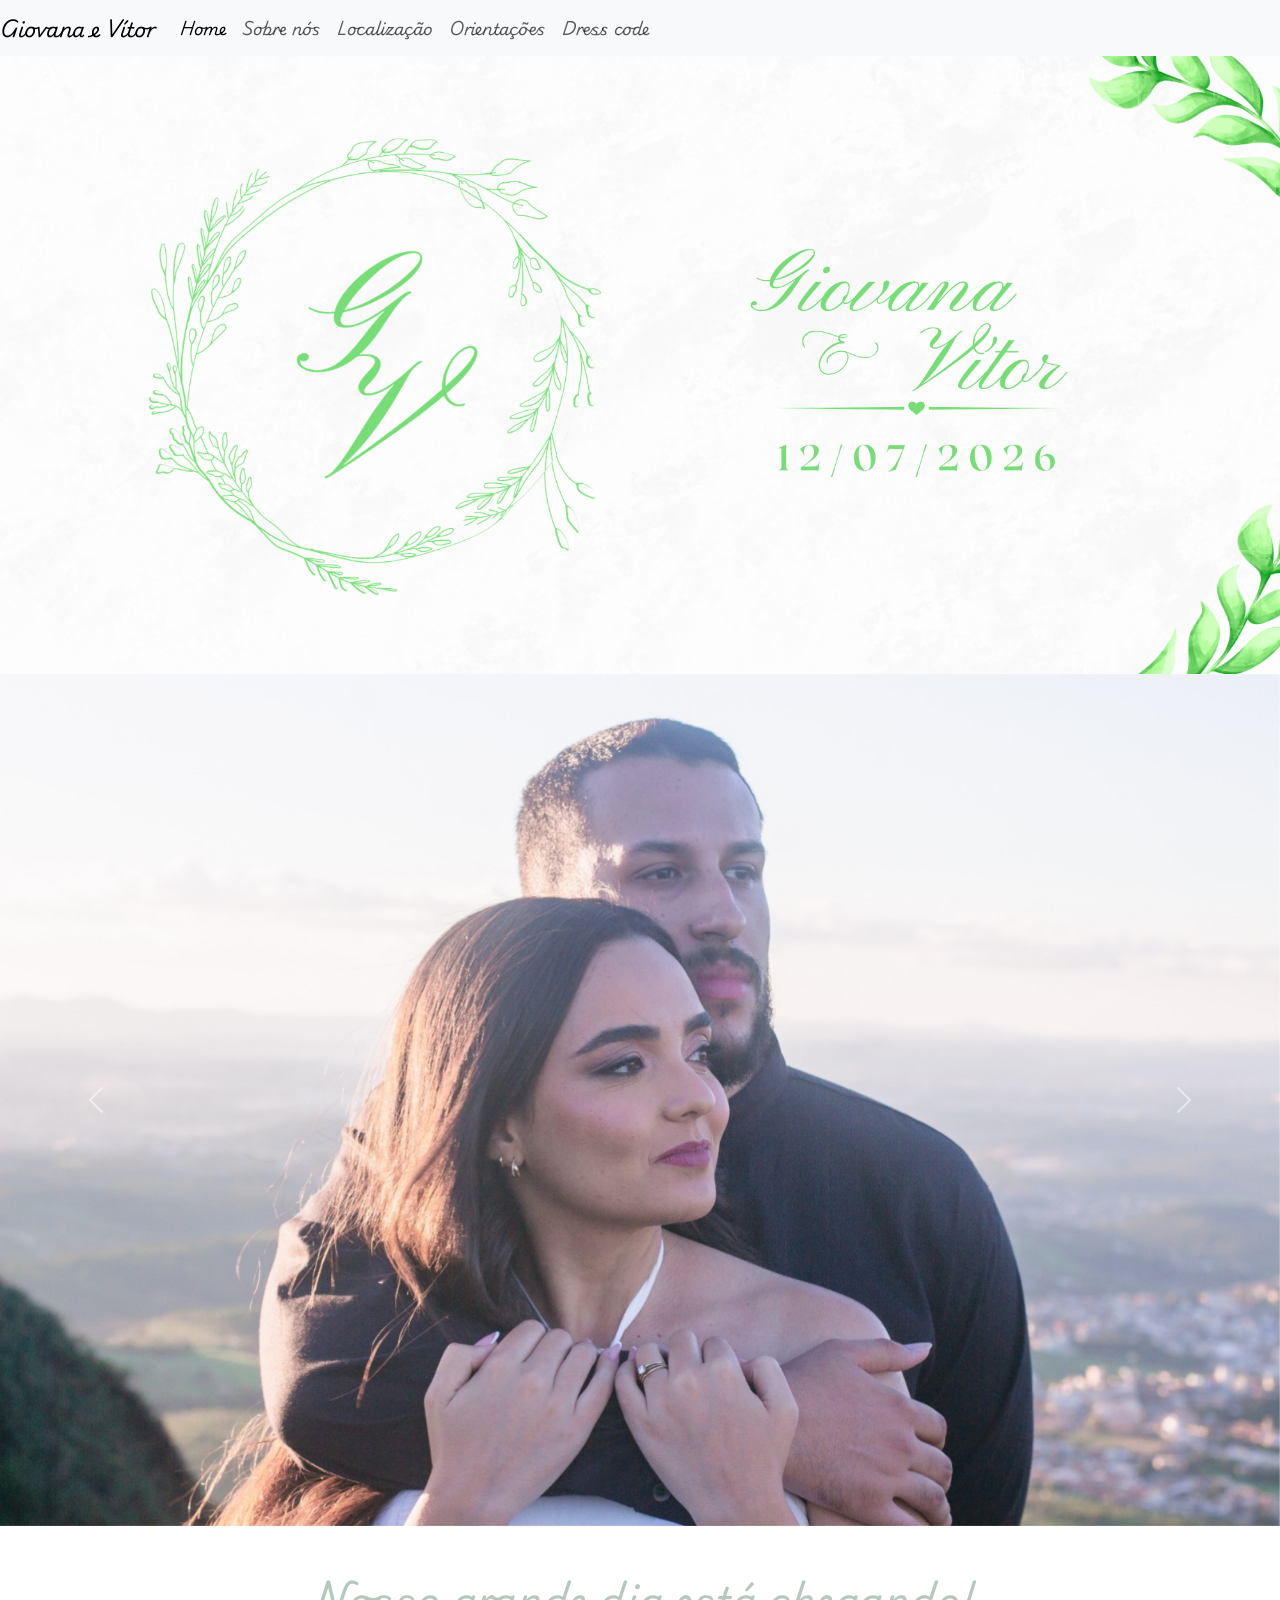
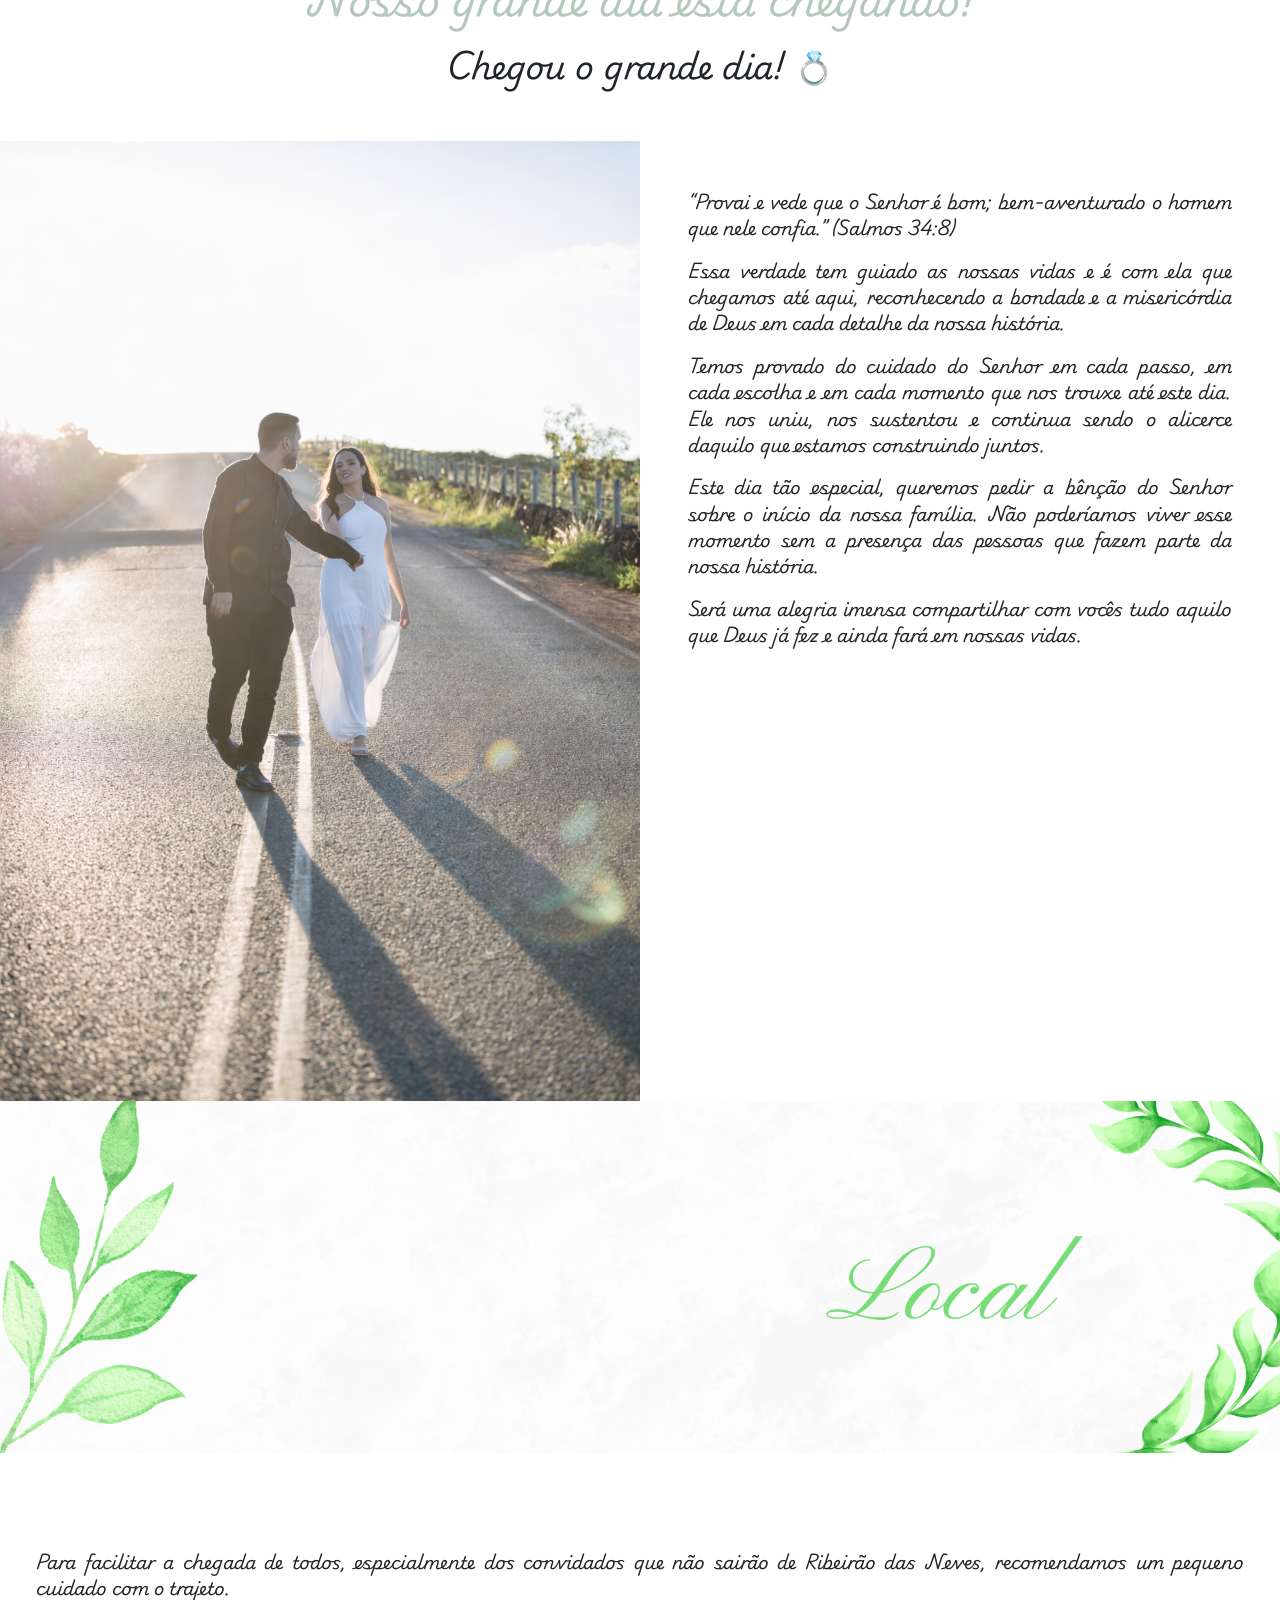
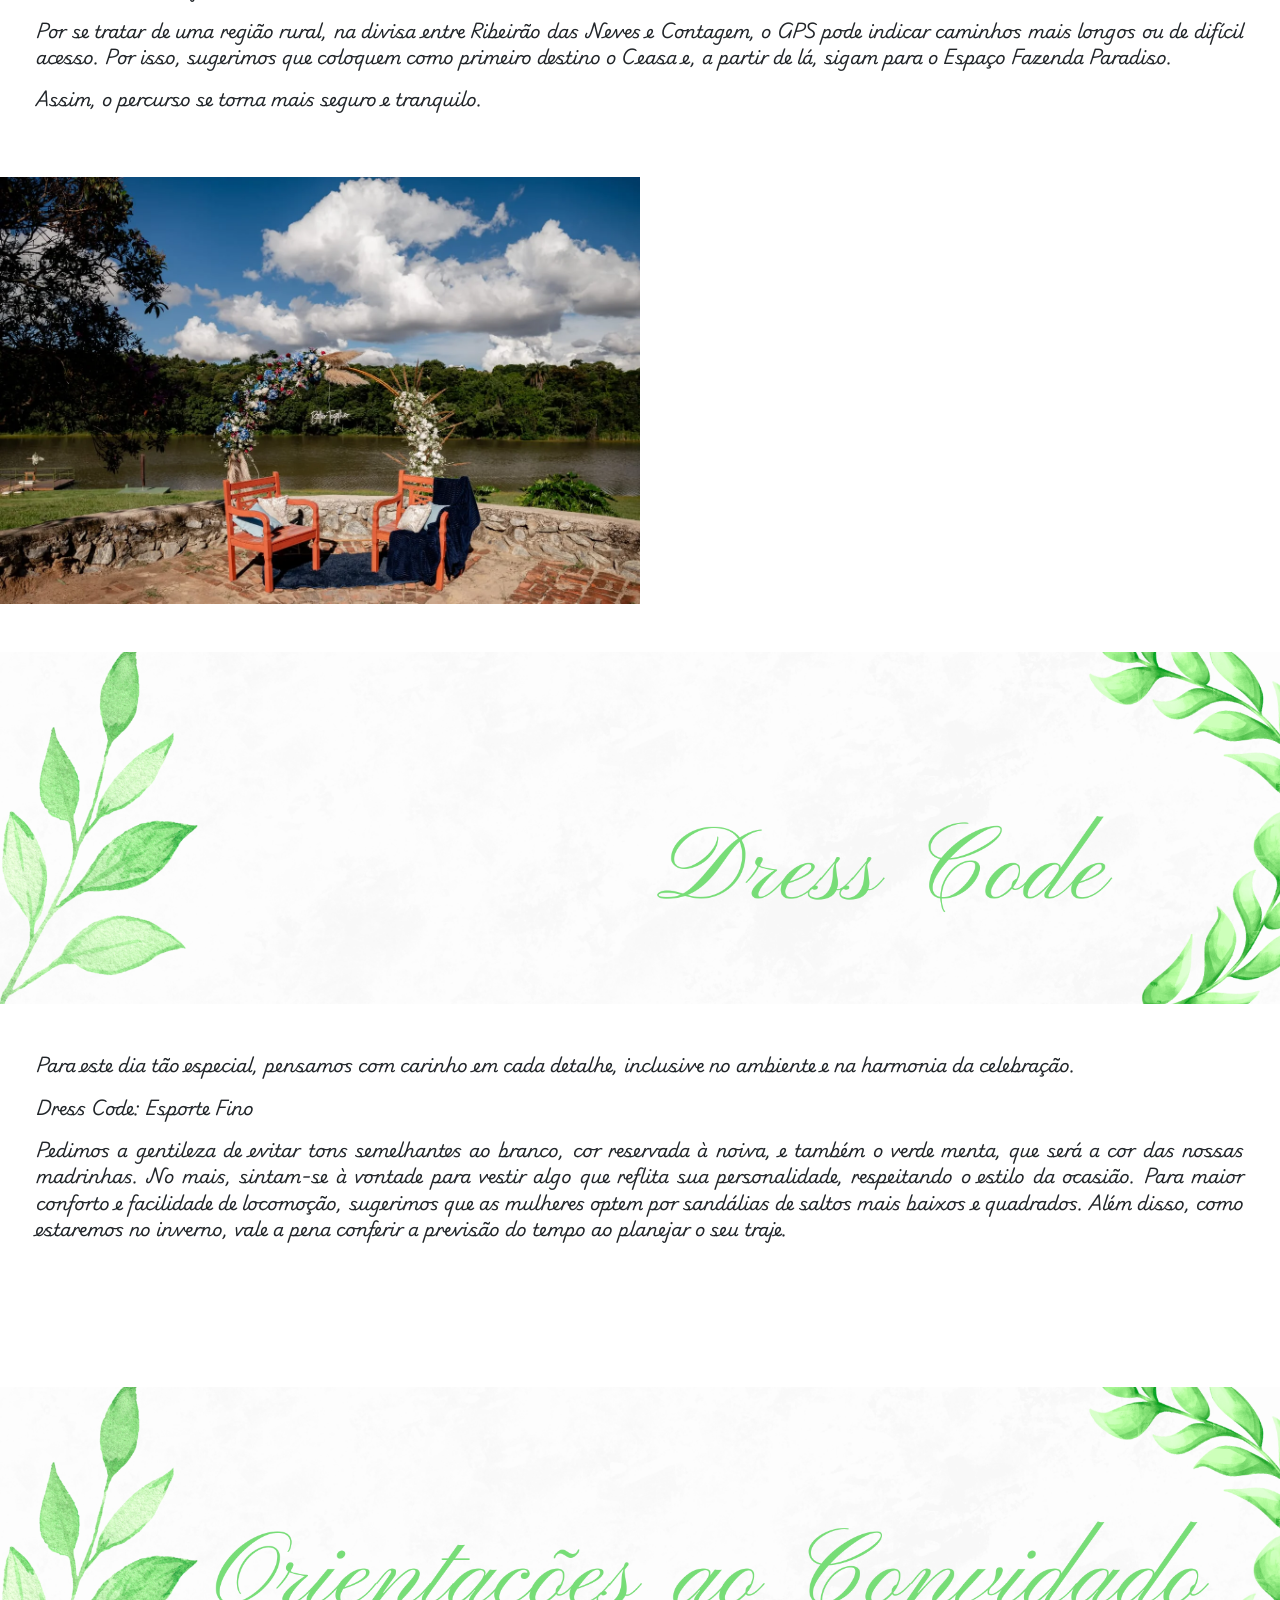
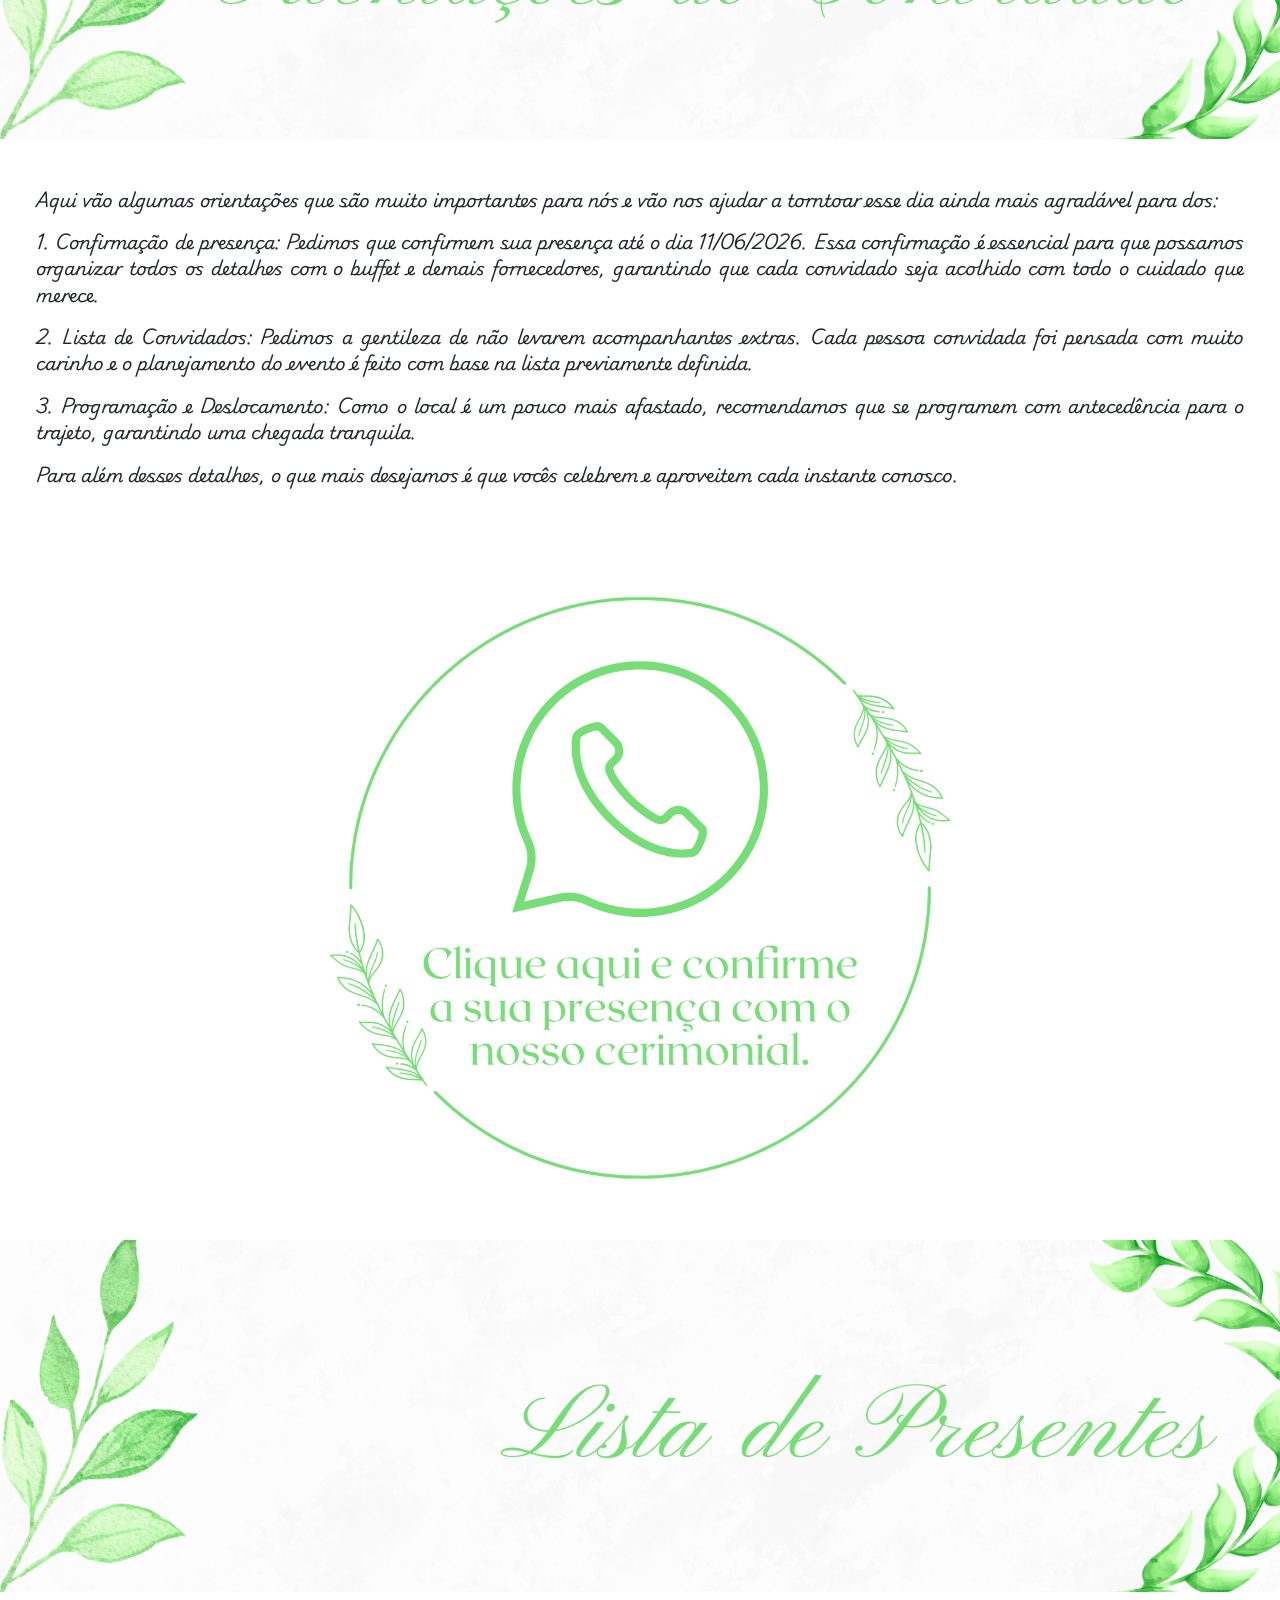
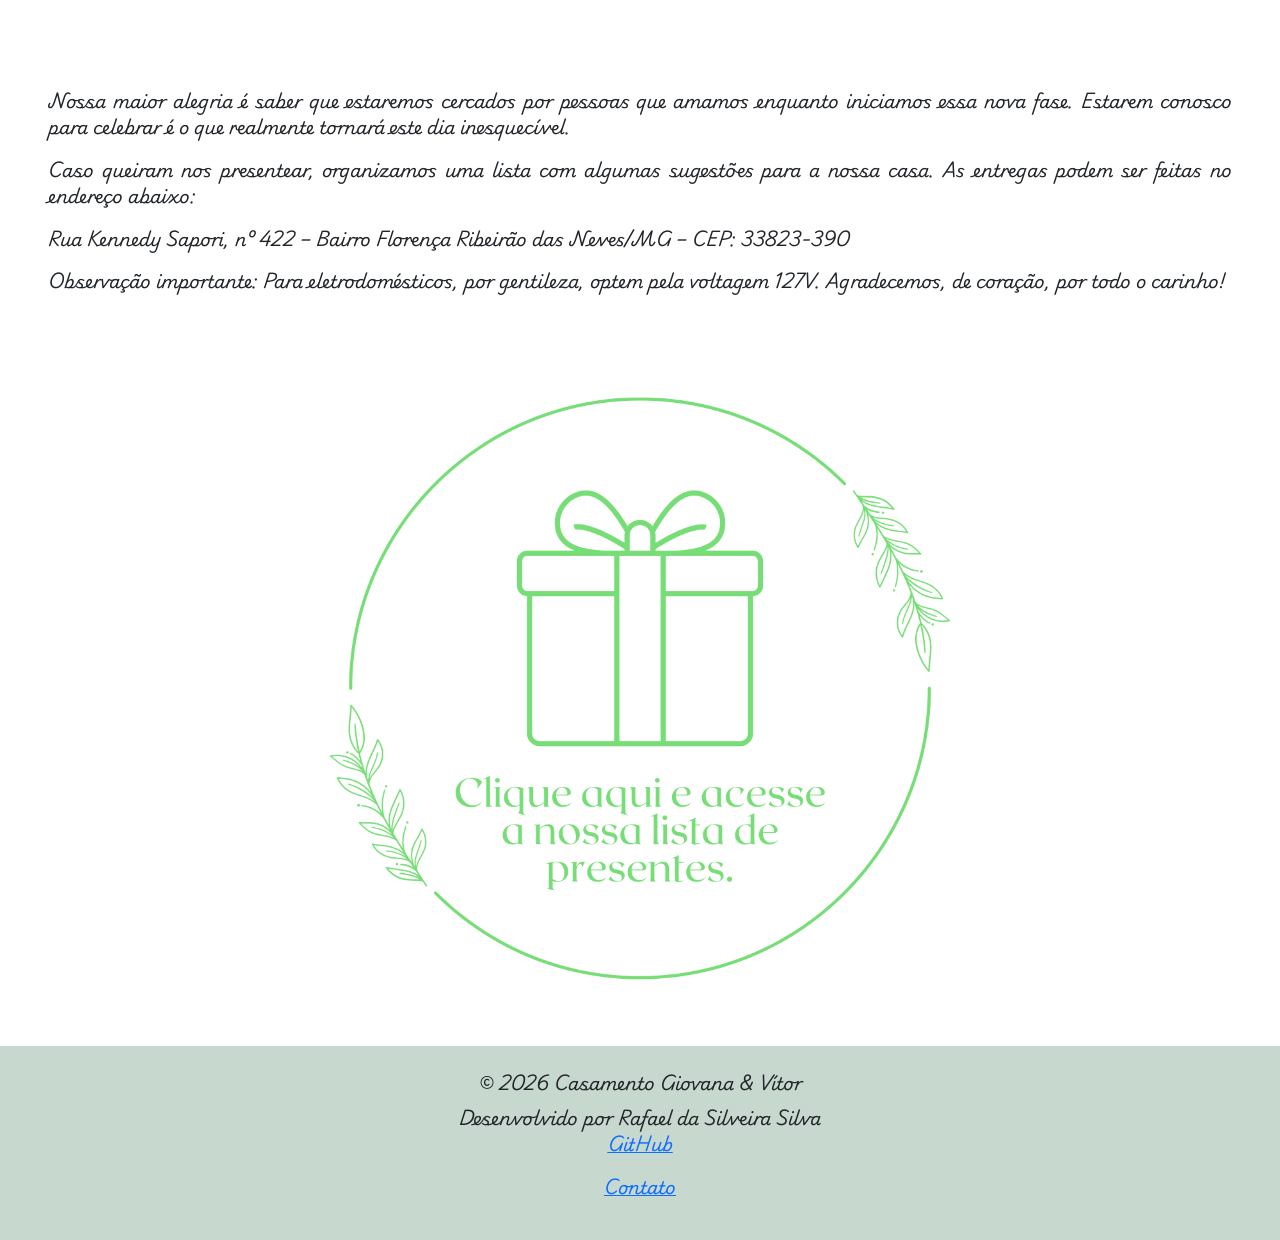
==== index.html @ 90c98929 "Update print statement from 'Hello' to 'Goodbye'" ====
<!DOCTYPE html>
<html lang="en">
<head>
    <meta charset="UTF-8">
    <meta name="viewport" content="width=device-width, initial-scale=1.0">
    <link rel="stylesheet" href="https://cdnjs.cloudflare.com/ajax/libs/twitter-bootstrap/5.3.8/css/bootstrap.min.css" integrity="sha512-2bBQCjcnw658Lho4nlXJcc6WkV/UxpE/sAokbXPxQNGqmNdQrWqtw26Ns9kFF/yG792pKR1Sx8/Y1Lf1XN4GKA==" crossorigin="anonymous" referrerpolicy="no-referrer" />
    <script src="https://cdnjs.cloudflare.com/ajax/libs/twitter-bootstrap/5.3.8/js/bootstrap.min.js" integrity="sha512-nKXmKvJyiGQy343jatQlzDprflyB5c+tKCzGP3Uq67v+lmzfnZUi/ZT+fc6ITZfSC5HhaBKUIvr/nTLCV+7F+Q==" crossorigin="anonymous" referrerpolicy="no-referrer"></script>
    <link rel="stylesheet" href="estilo/style.css">
    <link rel="preconnect" href="https://fonts.googleapis.com">
    <link rel="preconnect" href="https://fonts.gstatic.com" crossorigin>
    <link href="https://fonts.googleapis.com/css2?family=Playwrite+DK+Uloopet:wght@100..400&display=swap" rel="stylesheet">

    <title>Casamento Giovana e Vítor</title>

</head>
<body>

    <!-- NAVBAR -->
        <nav class="navbar navbar-expand-lg bg-body-tertiary sticky-top">
            <div class="container-fluid p-0">
                    <a class="navbar-brand" href="#">Giovana e Vítor</a>
                    <button class="navbar-toggler" type="button" data-bs-toggle="collapse" data-bs-target="#navbarNav" aria-controls="navbarNav" aria-expanded="false" aria-label="Toggle navigation">
                        <span class="navbar-toggler-icon"></span>
                    </button>
                    <div class="collapse navbar-collapse" id="navbarNav">
                        <ul class="navbar-nav">
                            <li class="nav-item">
                                <a class="nav-link active" aria-current="page" href="#">Home</a>
                            </li>
                            <li class="nav-item">
                                <a class="nav-link" href="#textoInicial">Sobre nós</a>
                            </li>
                            <li class="nav-item">
                                <a class="nav-link" href="#localizacao">Localização</a>
                            </li>
                            <li class="nav-item">
                                <a class="nav-link" href="#orientacao">Orientações</a>
                            </li>
                            <li class="nav-item">
                                <a class="nav-link" href="#dresscode">Dress code</a>
                            </li>
                        </ul>
                    </div>
            </div>
        </nav>

        <!-- IMAGEM QUE CONFERE "TÍTULO AO SITE" -->

         <div class="container-fluid p-0">

            <div class="row g-0 ">

                <div class="col-sm-12">
                    <!-- IMAGEM TITULO ANTES NAVBAR -->
                     <img src="estilo/fotosDivs/imagemInicial.png" alt="" class="img-fluid w-100">
                </div>

            </div>
        </div>


        <!-- CARROSSEL -->

        <div class="container-fluid p-0">

            

            <div class="row g-0">

                <div class="col-12 p-0">

                    <div id="carouselExampleAutoplaying" class="carousel slide p-0 g-0 w-100" data-bs-ride="carousel">
                        <div class="carousel-inner">
                            <div class="carousel-item active">
                                <img src="estilo/fotosCarrossel/fotoCarrossel1.jpeg" class="d-block w-100" alt="...">
                            </div>
                            <div class="carousel-item">
                                <img src="estilo/fotosCarrossel/fotoCarrossel2.jpeg" class="d-block w-100" alt="...">
                            </div>
                            <div class="carousel-item">
                                <img src="estilo/fotosCarrossel/fotoCarrossel3.jpeg" class="d-block w-100" alt="...">
                            </div>
                            <div class="carousel-item">
                                <img src="estilo/fotosCarrossel/fotoCarrossel4.jpeg" class="d-block w-100" alt="...">
                            </div>
                            <div class="carousel-item">
                                <img src="estilo/fotosCarrossel/fotoCarrossel5.jpeg" class="d-block w-100" alt="...">
                            </div>
                            
                        </div>
                    
                
                

      

            

                        <button class="carousel-control-prev" type="button" data-bs-target="#carouselExampleAutoplaying" data-bs-slide="prev">
                            <span class="carousel-control-prev-icon" aria-hidden="true"></span>
                            <span class="visually-hidden">Previous</span>
                        </button>
                        <button class="carousel-control-next" type="button" data-bs-target="#carouselExampleAutoplaying" data-bs-slide="next">
                            <span class="carousel-control-next-icon" aria-hidden="true"></span>
                            <span class="visually-hidden">Next</span>
                        </button>
                    </div>
                </div>
            </div>

        </div>

        
        <!-- CONTAGEM REGRESSIVA -->

        <div class="container-fluid my-5 p-0">

            <div class="row justify-content-center g-0">

                <div class="col-sm-12 text-center">

                    <h1 class="mb-4">Nosso grande dia está chegando!</h1>

                        <div class="d-flex justify-content-center gap-4 flex-wrap">

                            <div class="contador-box">
                                <span id="dias">0</span>
                                <p style="color: black;">Dias</p>
                            </div>

                            <div class="contador-box">
                                <span id="horas">0</span>
                                <p style="color: black;">Horas</p>
                            </div>

                            <div class="contador-box">
                                <span id="minutos">0</span>
                                <p style="color: black;">Min</p>
                            </div>

                            <div class="contador-box">
                                <span id="segundos">0</span>
                                <p style="color: black;">Seg</p>
                            </div>

                        </div>

                </div>

            </div>

        </div>



        <!-- SOBRE NÓS -->

        <div class="container-fluid p-0">

            <div class="row g-0">

                    <div class="col-sm-6 p-0">
                        <img id="textoInicial" src="estilo/fotosDivs/fotoDiv1.png" alt="" class="img-fluid w-100">
                    </div>
                    <div class="col-sm-6 p-5">

        
                        <p class=" justificar">“Provai e vede que o Senhor é bom; bem-aventurado o homem que nele confia.” (Salmos 34:8)</p>
                        <p class=" justificar">Essa verdade tem guiado as nossas vidas e é com ela que chegamos até aqui, reconhecendo a bondade e a misericórdia de Deus em cada detalhe da nossa história.</p>
                        <p class=" justificar">Temos provado do cuidado do Senhor em cada passo, em cada escolha e em cada momento que nos trouxe até este dia. Ele nos uniu, nos sustentou e continua sendo o alicerce daquilo que estamos construindo juntos.</p>
                        <p class=" justificar">Este dia tão especial, queremos pedir a bênção do Senhor sobre o início da nossa família. Não poderíamos viver esse momento sem a presença das pessoas que fazem parte da nossa história.</p>
                        <p class=" justificar">Será uma alegria imensa compartilhar com vocês tudo aquilo que Deus já fez e ainda fará em nossas vidas.</p>



                        
                    </div>

            </div>

        </div>


        <!-- LOCALIZAÇÃO -->

        <div class="container-fluid p-0" id="localizacao">

            

            <div class="row g-0">

                <div class="col-sm-12 mb-5 p-0">
                    <img src="estilo/fotosDivs/tituloLocal.png" alt="" class="img-fluid ">
                </div>
            </div>

            <div class="row">

                <div class="col-sm-12 p-5">
                    <p class="justificar">Para facilitar a chegada de todos, especialmente dos convidados <b>que não sairão de Ribeirão das Neves</b>, recomendamos um pequeno <b>cuidado</b> com o trajeto.</p>
                    <p class="justificar">Por se tratar de uma região rural, <b>na divisa entre Ribeirão das Neves e Contagem</b>, o GPS pode indicar caminhos mais longos ou de difícil acesso. Por isso, sugerimos que <b>coloquem como primeiro destino o Ceasa e, a partir de lá, sigam para o Espaço Fazenda Paradiso</b>.</p>
                    <p class="justificar">Assim, o percurso se torna mais seguro e tranquilo.</p>

                </div>


            </div>

        

            <div class="row g-0">

                <div class="col-sm-6">

                    <!-- IMAGEM PARADISO -->
                     <img src="estilo/fotosDivs/imagemLocal.webp" alt="" class="img-fluid w-100 imagemLocal">

                </div>

                <div class="col-sm-6">

                    <iframe src="https://www.google.com/maps/embed?pb=!1m18!1m12!1m3!1d3753.1445216379702!2d-44.098021699999975!3d-19.833836999999995!2m3!1f0!2f0!3f0!3m2!1i1024!2i768!4f13.1!3m3!1m2!1s0xa6957cc29f1f67%3A0x3dbdab1030411778!2sEspa%C3%A7o%20Fazenda%20Paradiso!5e0!3m2!1spt-BR!2sci!4v1774132315498!5m2!1spt-BR!2sci"  height="100%" style="border:0;" allowfullscreen="" loading="lazy" referrerpolicy="no-referrer-when-downgrade" class="w-100"></iframe>

                </div>

            </div>

        </div>

        <!-- DRESSCODE -->


        <div class="container-fluid mt-5 p-0" id="dresscode">

            <div class="row g-0">

                <div class="col-sm-12 p-0">

                    

                    <img src="estilo/fotosDivs/tituloDresscode.png" alt="" class="img-fluid">

                </div>


            </div>
            <div class="row">

                <div class="col-sm-12 p-5">

                    <p class="justificar">Para este dia tão especial, pensamos com carinho em cada detalhe, inclusive no ambiente e na harmonia da celebração.</p>

                    <p class="justificar">Dress Code: Esporte Fino</p>
                    <p class="justificar">Pedimos a gentileza de <b>evitar tons semelhantes ao branco</b>, cor reservada à noiva, e também o <b>verde menta</b>, que será a cor das nossas madrinhas. No mais, sintam-se à vontade para vestir algo que reflita sua personalidade, respeitando o estilo da ocasião.
                    Para maior conforto e facilidade de locomoção, sugerimos que as mulheres optem por sandálias de saltos mais baixos e quadrados. Além disso, como estaremos no inverno, vale a pena conferir a previsão do tempo ao planejar o seu traje.</p>

                </div>

            </div>

        </div>   
        
       
        <!-- ORIENTAÇÕES CONVIDADOS -->

        <div class="container-fluid afastamentoOrientacoes p-0" id="orientacao" >


            <div class="row g-0">

                <div class="col-sm-12 p-0">
                    
                    <img src="estilo/fotosDivs/tituloConvidados.png" alt="" class="img-fluid">
                
                </div>

            </div>

              <div class="row">

                <div class="col-sm-12 p-5">
                    
                    <P class="justificar">Aqui vão algumas orientações que são muito importantes para nós e vão nos ajudar a torntoar esse dia ainda mais agradável para dos:</p>
                    <p class="justificar">1. <b>Confirmação de presença:</b> Pedimos que confirmem sua presença até o dia <b>11/06/2026.</b> Essa confirmação é essencial para que possamos organizar todos os detalhes com o buffet e demais fornecedores, garantindo que cada convidado seja acolhido com todo o cuidado que merece.</p>
                    <p class="justificar">2. <b>Lista de Convidados:</b> Pedimos a gentileza de não levarem acompanhantes extras. Cada pessoa convidada foi pensada com muito carinho e o planejamento do evento é feito com base na lista previamente definida.</p>
                    <p class="justificar">3. <b>Programação e Deslocamento:</b> Como o local é um pouco mais afastado, recomendamos que se programem com antecedência para o trajeto, garantindo uma chegada tranquila.</p>
                    <p class="justificar">Para além desses detalhes, o que mais desejamos é que vocês celebrem e aproveitem cada instante conosco.</p>

                </div>

            </div>
        </div>

        <div class="container-fluid p-0">


                <div class="row g-0">


                    <div class="col-sm-12 d-flex justify-content-center p-0">
                    
                        <a href="https://wa.me/5531998464887?text=Olá!%20Tudo%20bem?%20Gostaria%20de%20confirmar%20a%20minha%20presença%20no%20casamento%20de%20Giovana%20e%20Vítor%20que%20irá%20ocorrer%20no%20dia%2012/07/2026"><img src="estilo/fotosDivs/imagemPresenca.png" alt="" class="img-fluid w-50 d-block mx-auto"></a>
                    
                    

                    </div>
    
                </div>

        </div>

        <div class="container-fluid p-0 mt-5">

            <div class="row g-0">

                <div class="col-sm-12 p-0"> 
                    <img src="estilo/fotosDivs/tituloPresentes.png" alt="" class="img-fluid">
                </div>

            </div>

            <div class="row g-0">

                <div class="col-sm-12 mt-5 p-5">

                    <p class="justificar">Nossa maior alegria é saber que estaremos cercados por pessoas que amamos enquanto iniciamos essa nova fase. Estarem conosco para celebrar é o que realmente tornará este dia inesquecível.</p>
                    <p class="justificar">Caso queiram nos presentear, organizamos uma lista com algumas sugestões para a nossa casa. As entregas podem ser feitas no endereço abaixo:</p>
                    <p class="justificar"> <b>Rua Kennedy Sapori, nº 422 – Bairro Florença Ribeirão das Neves/MG – CEP: 33823-390</b></p>
                    <p class="justificar">Observação importante: Para eletrodomésticos, por gentileza, optem pela voltagem 127V. Agradecemos, de coração, por todo o carinho!</p>

                </div>


            </div>

            <div class="row g-0">

                <div class="col-sm-12 d-flex justify-content-center p-0 ">

                    <a href="https://casamento-yhex.listaideal.com.br/pt" ><img src="estilo/fotosDivs/imagemPresentes.png" alt="" class="img-fluid w-50 d-block mx-auto"></a>

                </div>

            </div>

        </div>

        <!-- FOOTER -->

        <footer class=" mt-5 py-4">
            <div class="container text-center">

                <p class="mb-2">
                    © 2026 Casamento Giovana & Vítor
                </p>

                <p class="mb-0">
                    Desenvolvido por <strong>Rafael da Silveira Silva</strong>
                </p>

                <p><a href="https://github.com/rafaelSilveiraSilva"> <u>GitHub</u></a></p>

                <p><a href="https://wa.me/5531998322278?text=Olá!%20Gostaria%20de%20montar%20um%20site.">Contato</a></p>

            </div>
        </footer>





    

    
        <script>
            
            const dataAlvo = new Date("2026-7-12 18:00:00").getTime();

            function atualizarContador() {
                const agora = new Date().getTime();
                const diff = dataAlvo - agora;

                if (diff <= 0) {
                    document.querySelector(".d-flex").innerHTML = "<h2>Chegou o grande dia! 💍</h2>";
                    return;
                }

                const dias = Math.floor(diff / (1000 * 60 * 60 * 24));
                const horas = Math.floor((diff / (1000 * 60 * 60)) % 24);
                const minutos = Math.floor((diff / (1000 * 60)) % 60);
                const segundos = Math.floor((diff / 1000) % 60);

                document.getElementById("dias").innerText = dias;
                document.getElementById("horas").innerText = horas;
                document.getElementById("minutos").innerText = minutos;
                document.getElementById("segundos").innerText = segundos;
            }

            setInterval(atualizarContador, 1000);
        </script>      













    
</body>
</html>
---- estilo/style.css ----
/* 1. CONFIGURAÇÕES GERAIS */
body {
    font-family: "Playwrite DK Uloopet", cursive;
    margin: 0;
    padding: 0;
    overflow-x: hidden; 
    width: 100%;
}

/* 2. CARROSSEL (Ajustado para não cortar) */
.carousel-inner {
    width: 100%;
}

.carousel-item img {
    width: 100%;
    height: auto; /* Deixa a imagem definir a altura pela proporção dela */
    display: block;
}

/* 3. MARGENS E AFASTAMENTOS (Convertidos para px para maior precisão) */
.afastamentoCarrossel { margin-top: 50px; }
.afastamentoSobrenos { margin-top: 80px; }
.afastamentoLocalizacao { margin-top: 80px; }
.afastamentoDresscode { margin-top: 70px; }
.afastamentoOrientacoes { margin-top: 80px; }
.afastamentoPresentes { margin-top: 80px; }

.imagemLocal {
    padding: 0;
    margin: 0;
}

/* 4. TIPOGRAFIA E TEXTO */
p {
    font-size: 1.1rem; /* Use rem para melhor leitura */
}

.justificar {
    text-align: justify;
}

h1 {
    color: #B4C8BE;
}

/* 5. CONTADOR */
.contador-box {
    background: #C7D8CF;
    color: black;
    padding: 20px;
    border-radius: 15px;
    width: 100px;
    text-align: center;
    box-shadow: 0 10px 20px rgba(0,0,0,0.2);
    transition: 0.3s;
}

.contador-box:hover {
    transform: scale(1.1);
}

.contador-box span {
    font-size: 2rem;
    font-weight: bold;
    display: block;
}

.contador-box p {
    margin: 0;
    font-size: 0.9rem;
    color: #555; /* Corrigido para aparecer melhor no fundo claro */
}

/* 6. RESPONSIVIDADE */
@media (max-width: 576px) {
    .contador-box {
        width: 70px;
        padding: 15px;
    }

    .contador-box span {
        font-size: 1.5rem;
    }
    
    /* Margens menores no celular para não ficar muito vazio */
    .afastamentoCarrossel, .afastamentoSobrenos { margin-top: 40px; }
}

footer{
    background-color:  #C7D8CF; ;
}
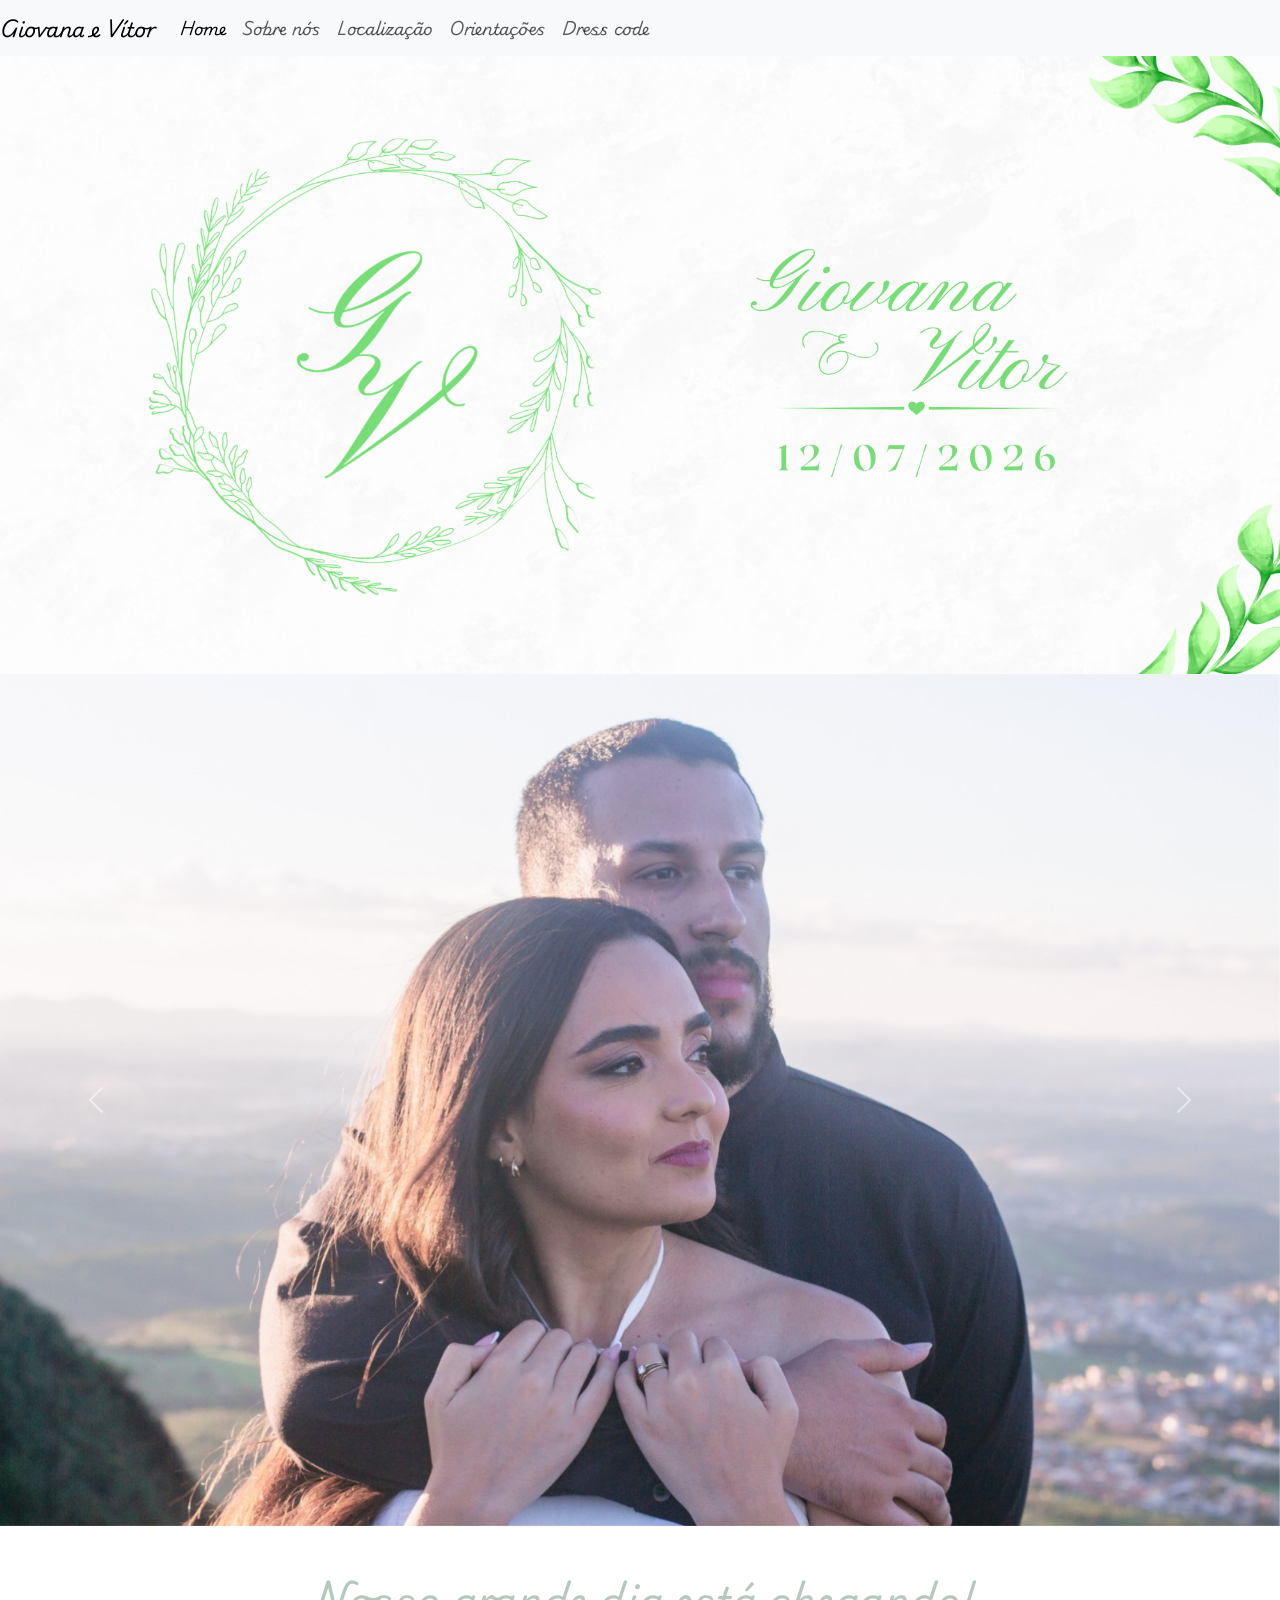
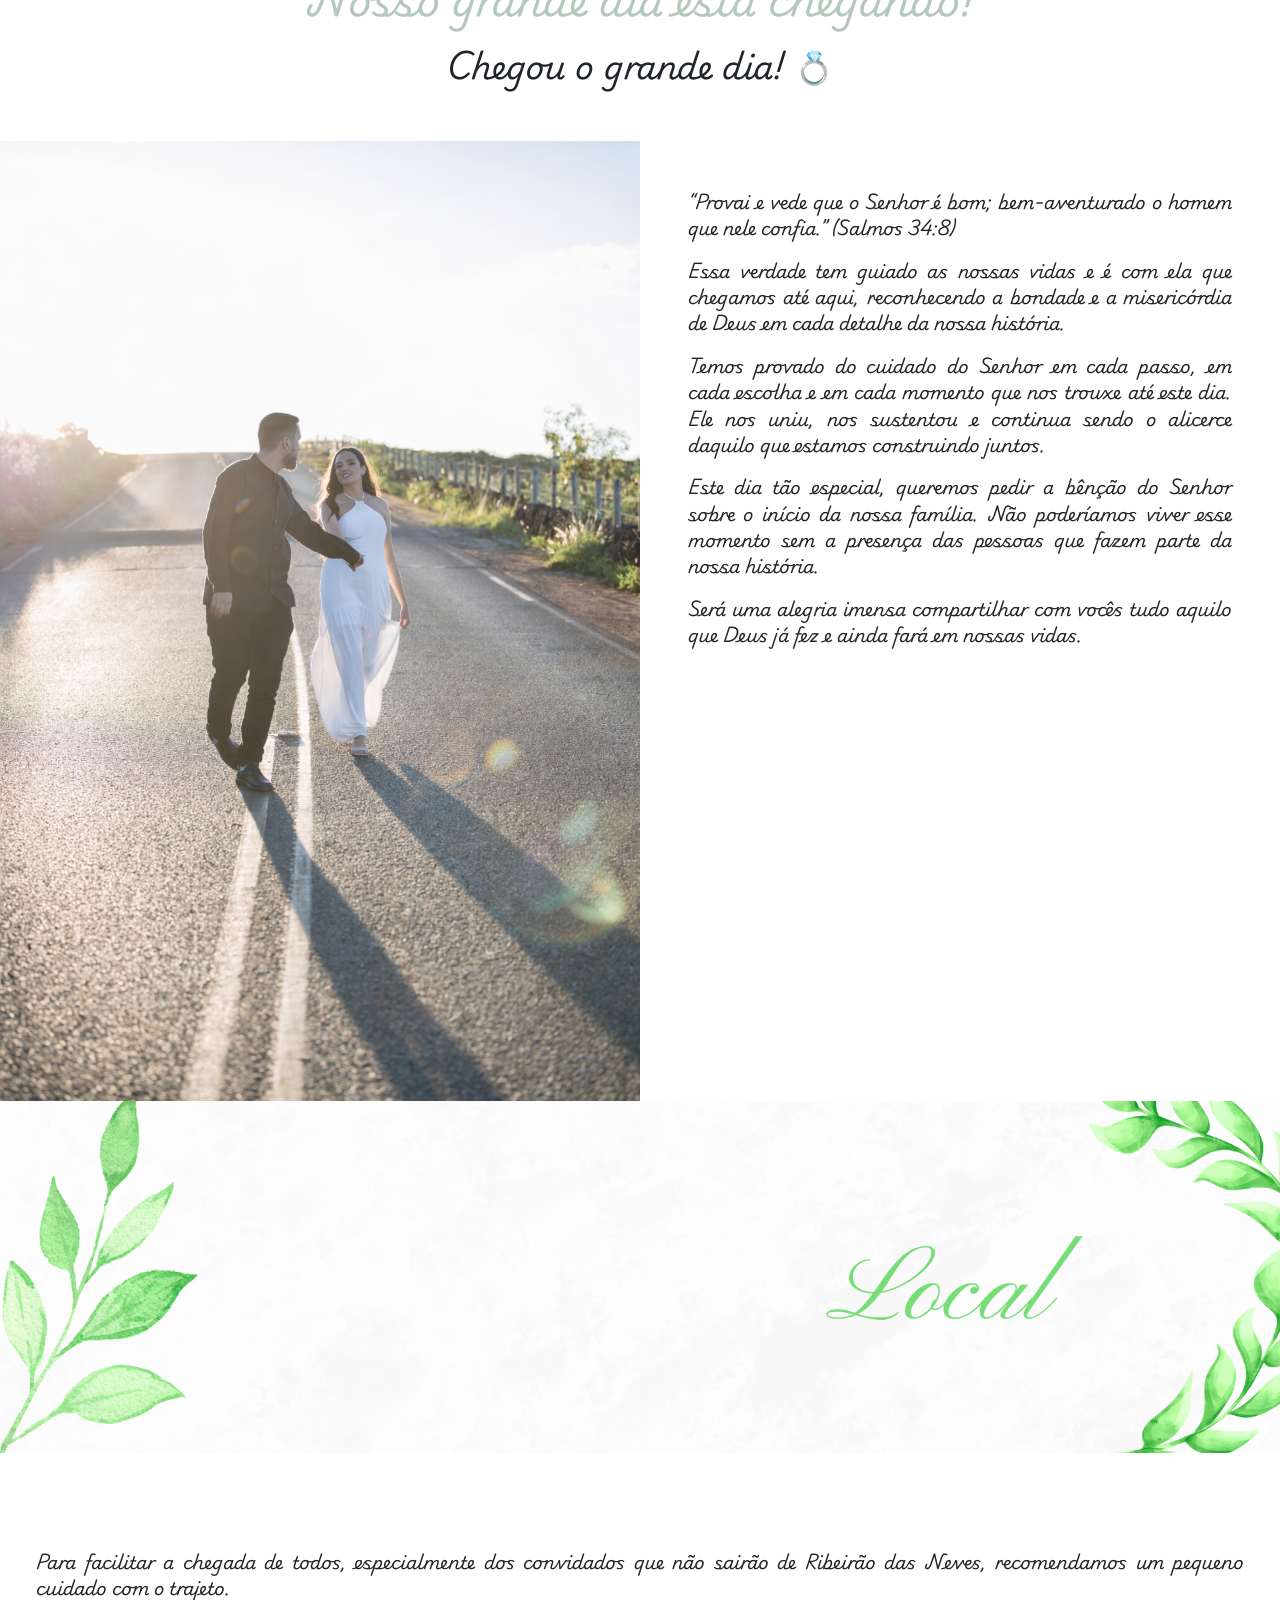
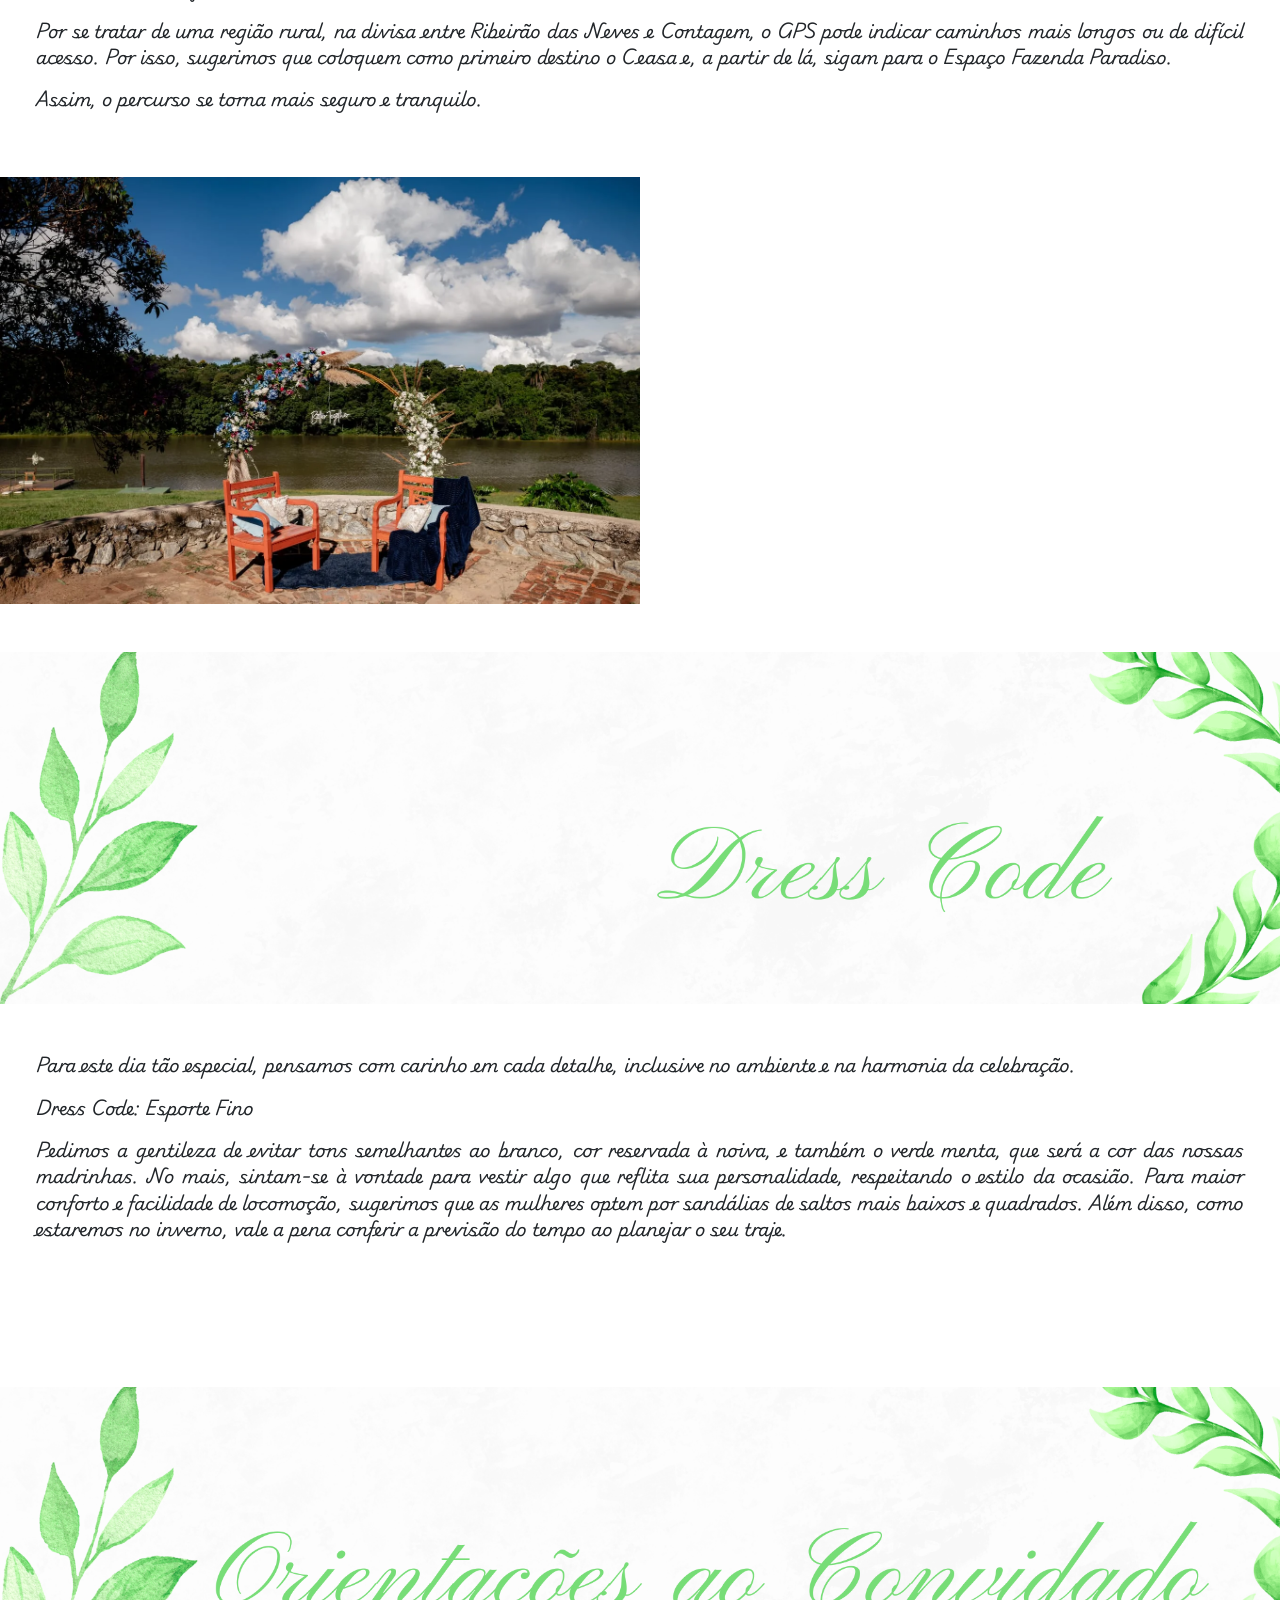
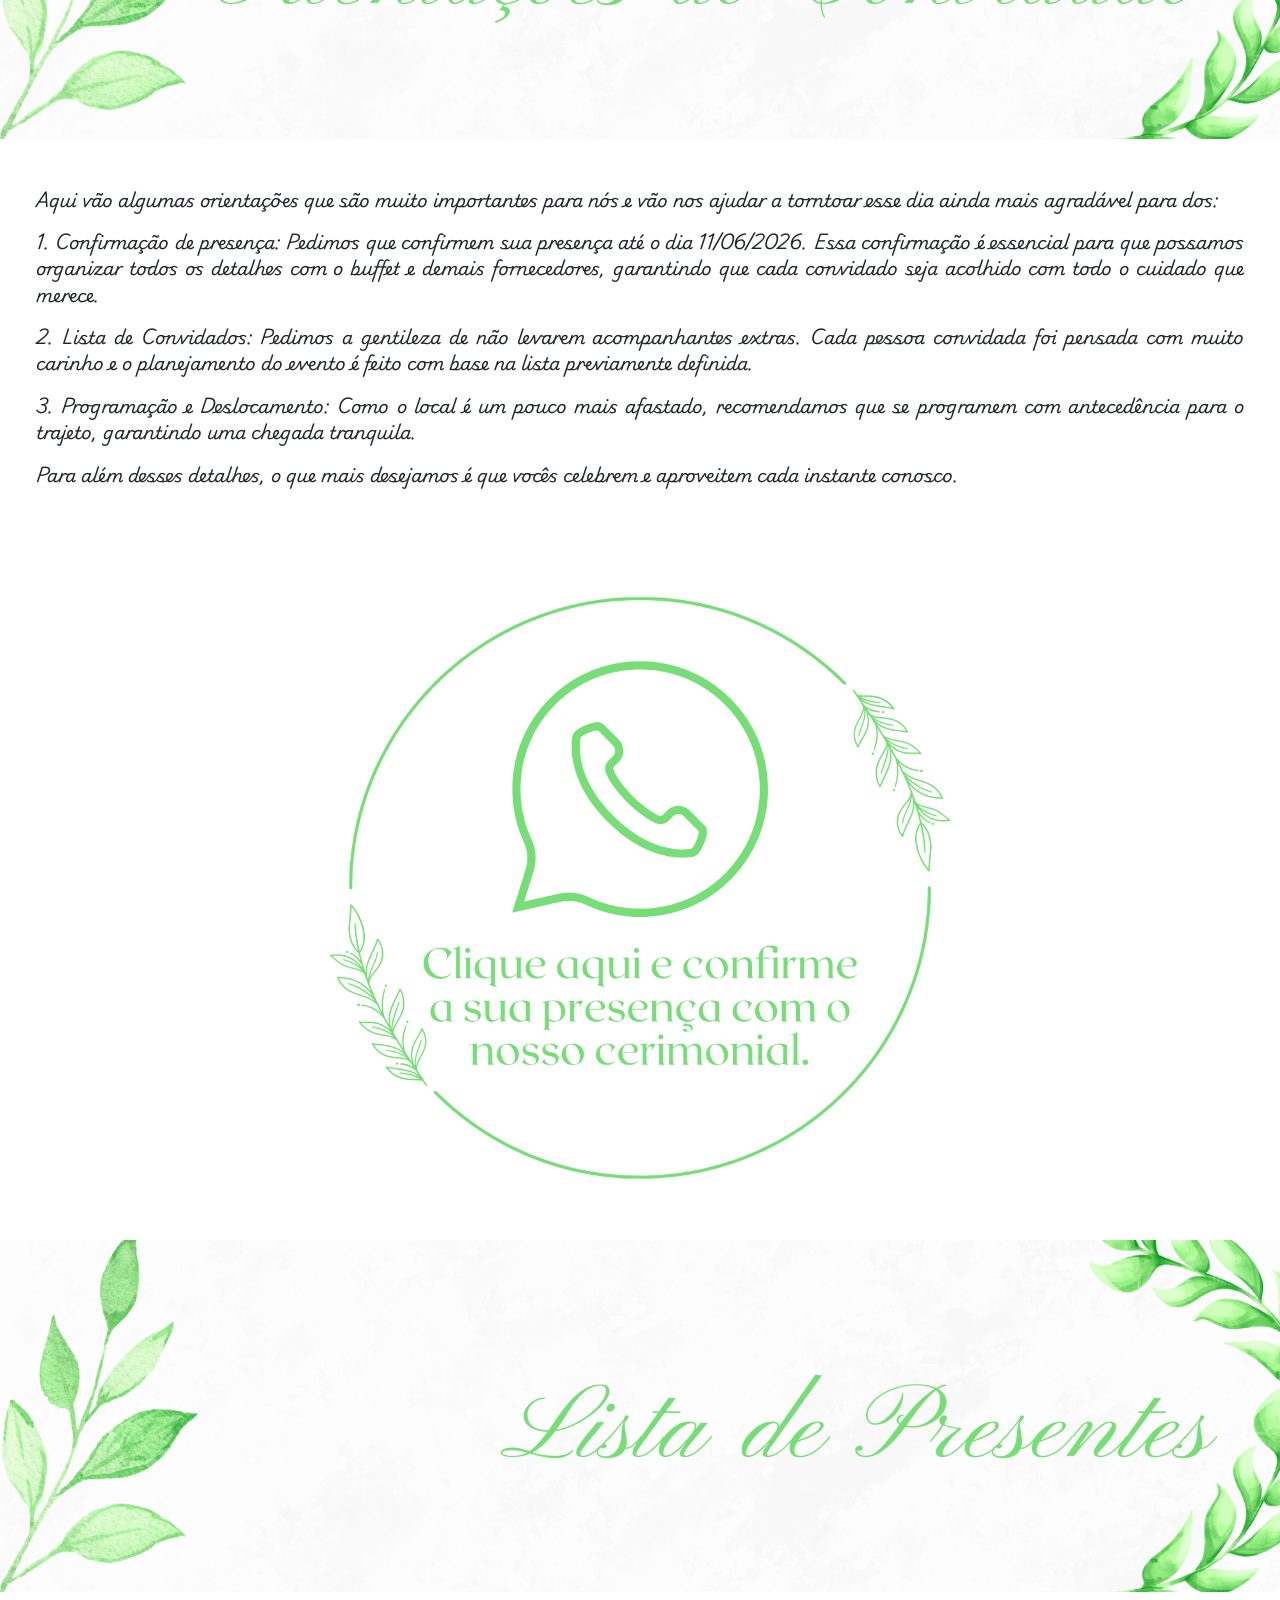
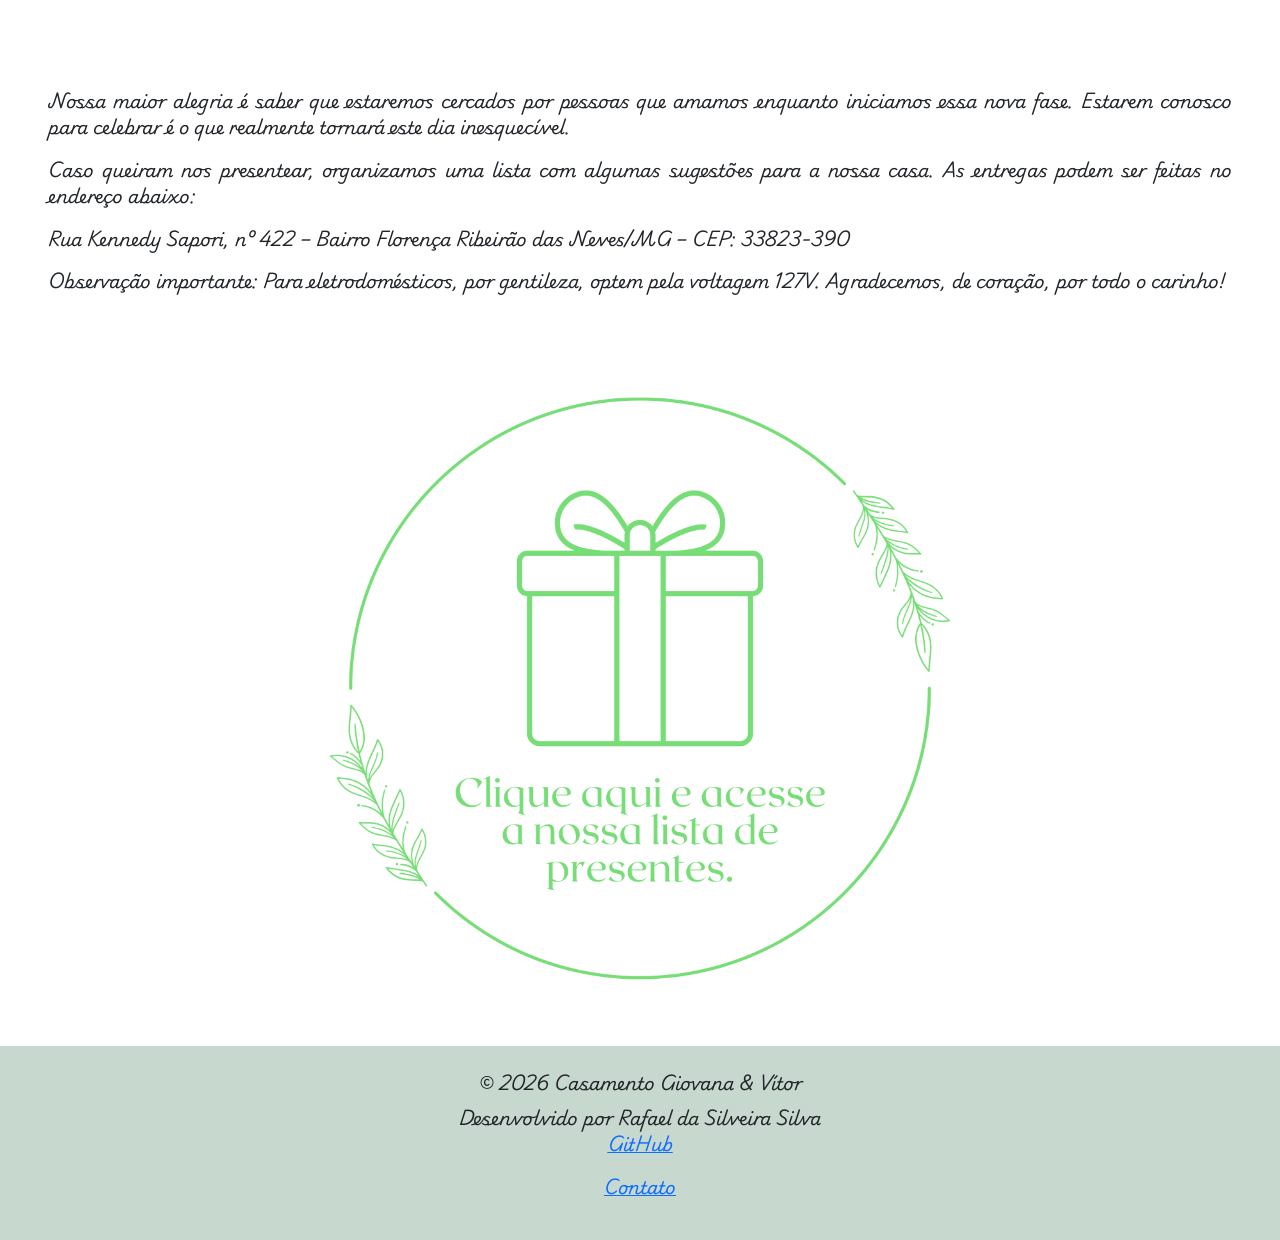
==== commit fb117ebb: "Add files via upload" ====
--- a/index.html
+++ b/index.html
@@ -197,8 +197,8 @@
             <div class="row">
 
                 <div class="col-sm-12 p-5">
-                    <p class="justificar">Para facilitar a chegada de todos, especialmente dos convidados <b>que não sairão de Ribeirão das Neves</b>, recomendamos um pequeno <b>cuidado</b> com o trajeto.</p>
-                    <p class="justificar">Por se tratar de uma região rural, <b>na divisa entre Ribeirão das Neves e Contagem</b>, o GPS pode indicar caminhos mais longos ou de difícil acesso. Por isso, sugerimos que <b>coloquem como primeiro destino o Ceasa e, a partir de lá, sigam para o Espaço Fazenda Paradiso</b>.</p>
+                    <p class="justificar">Para facilitar a chegada de todos, especialmente dos convidados que não sairão de Ribeirão das Neves, recomendamos um pequeno cuidado com o trajeto.</p>
+                    <p class="justificar">Por se tratar de uma região rural, na divisa entre Ribeirão das Neves e Contagem, o GPS pode indicar caminhos mais longos ou de difícil acesso. Por isso, <b>sugerimos que coloquem como primeiro destino o Ceasa e, a partir de lá, sigam para o Espaço Fazenda Paradiso</b>.</p>
                     <p class="justificar">Assim, o percurso se torna mais seguro e tranquilo.</p>
 
                 </div>
@@ -326,7 +326,7 @@
                     <p class="justificar">Nossa maior alegria é saber que estaremos cercados por pessoas que amamos enquanto iniciamos essa nova fase. Estarem conosco para celebrar é o que realmente tornará este dia inesquecível.</p>
                     <p class="justificar">Caso queiram nos presentear, organizamos uma lista com algumas sugestões para a nossa casa. As entregas podem ser feitas no endereço abaixo:</p>
                     <p class="justificar"> <b>Rua Kennedy Sapori, nº 422 – Bairro Florença Ribeirão das Neves/MG – CEP: 33823-390</b></p>
-                    <p class="justificar">Observação importante: Para eletrodomésticos, por gentileza, optem pela voltagem 127V. Agradecemos, de coração, por todo o carinho!</p>
+                    <p class="justificar"><b>Observação importante:</b> Para eletrodomésticos, por gentileza, optem pela voltagem <b>127V.</b> Agradecemos, de coração, por todo o carinho!</p>
 
                 </div>
 
@@ -413,4 +413,4 @@
 
     
 </body>
-</html>
+</html>
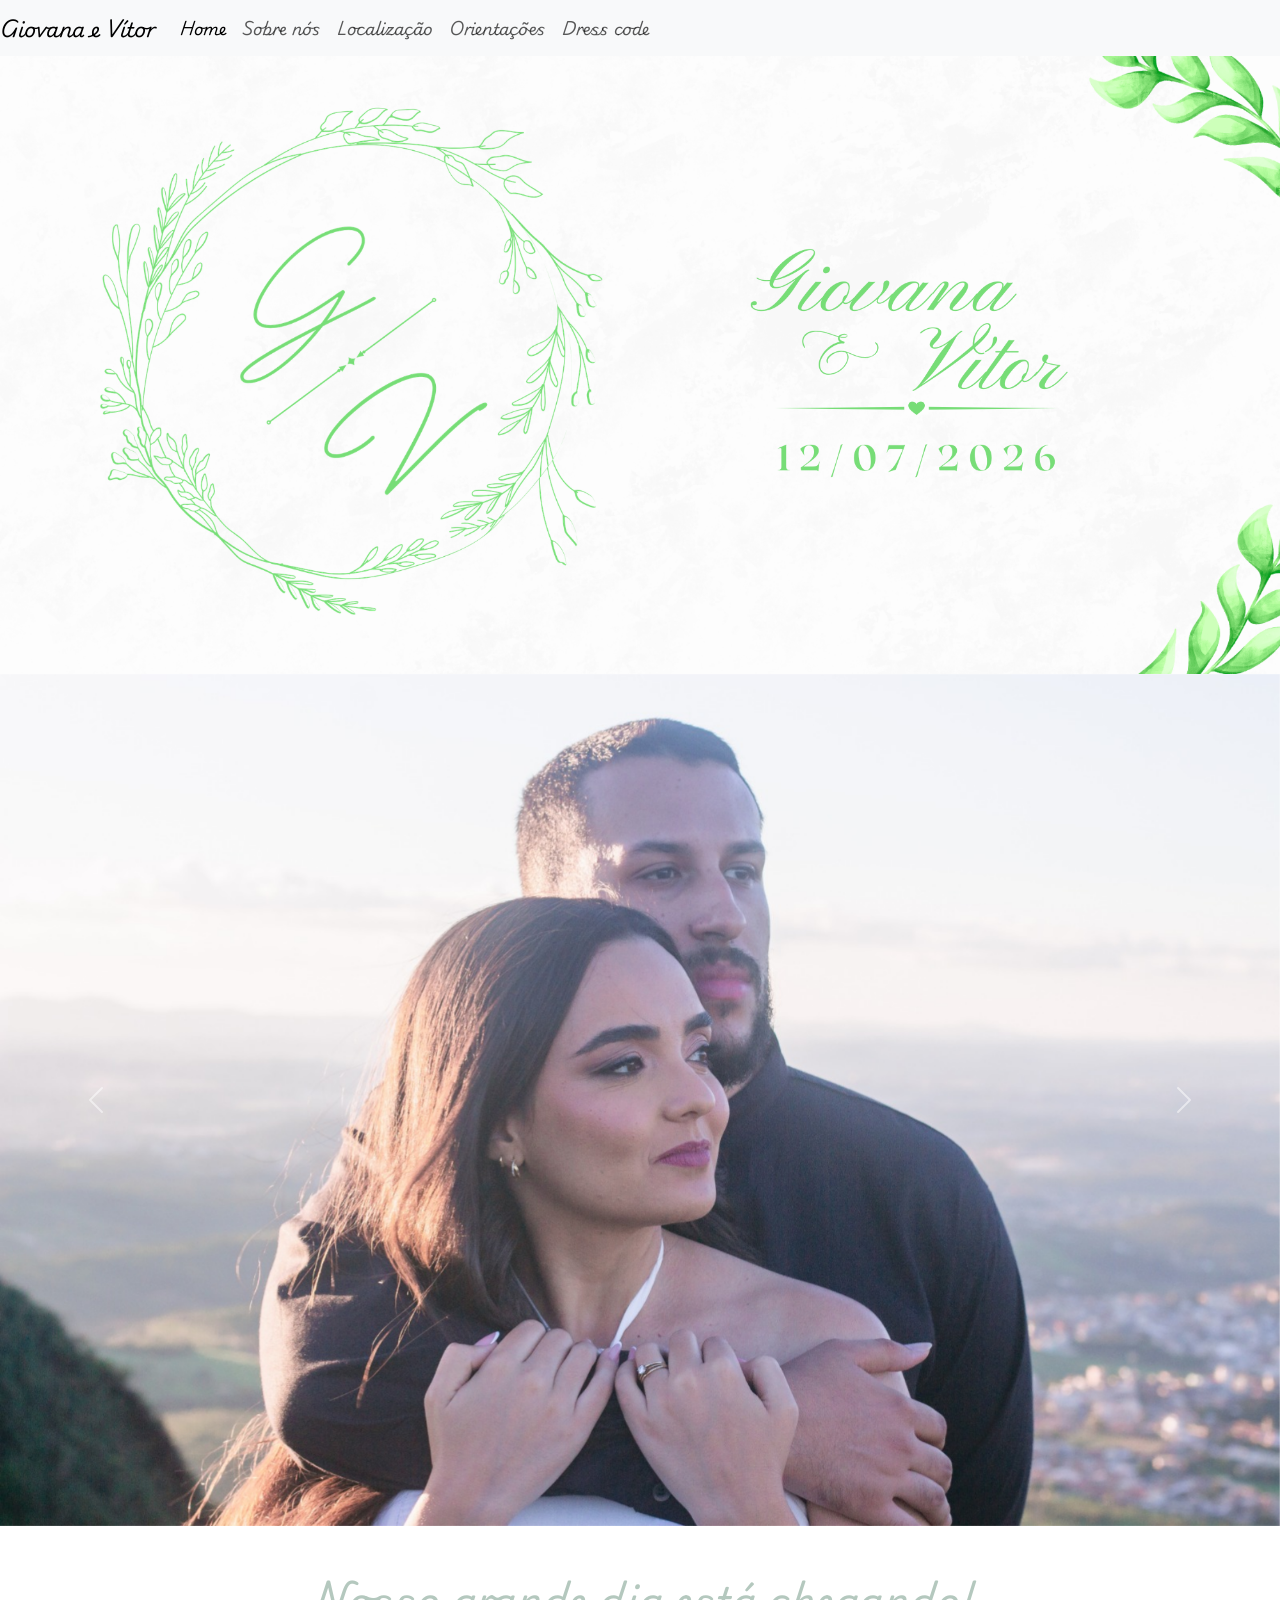
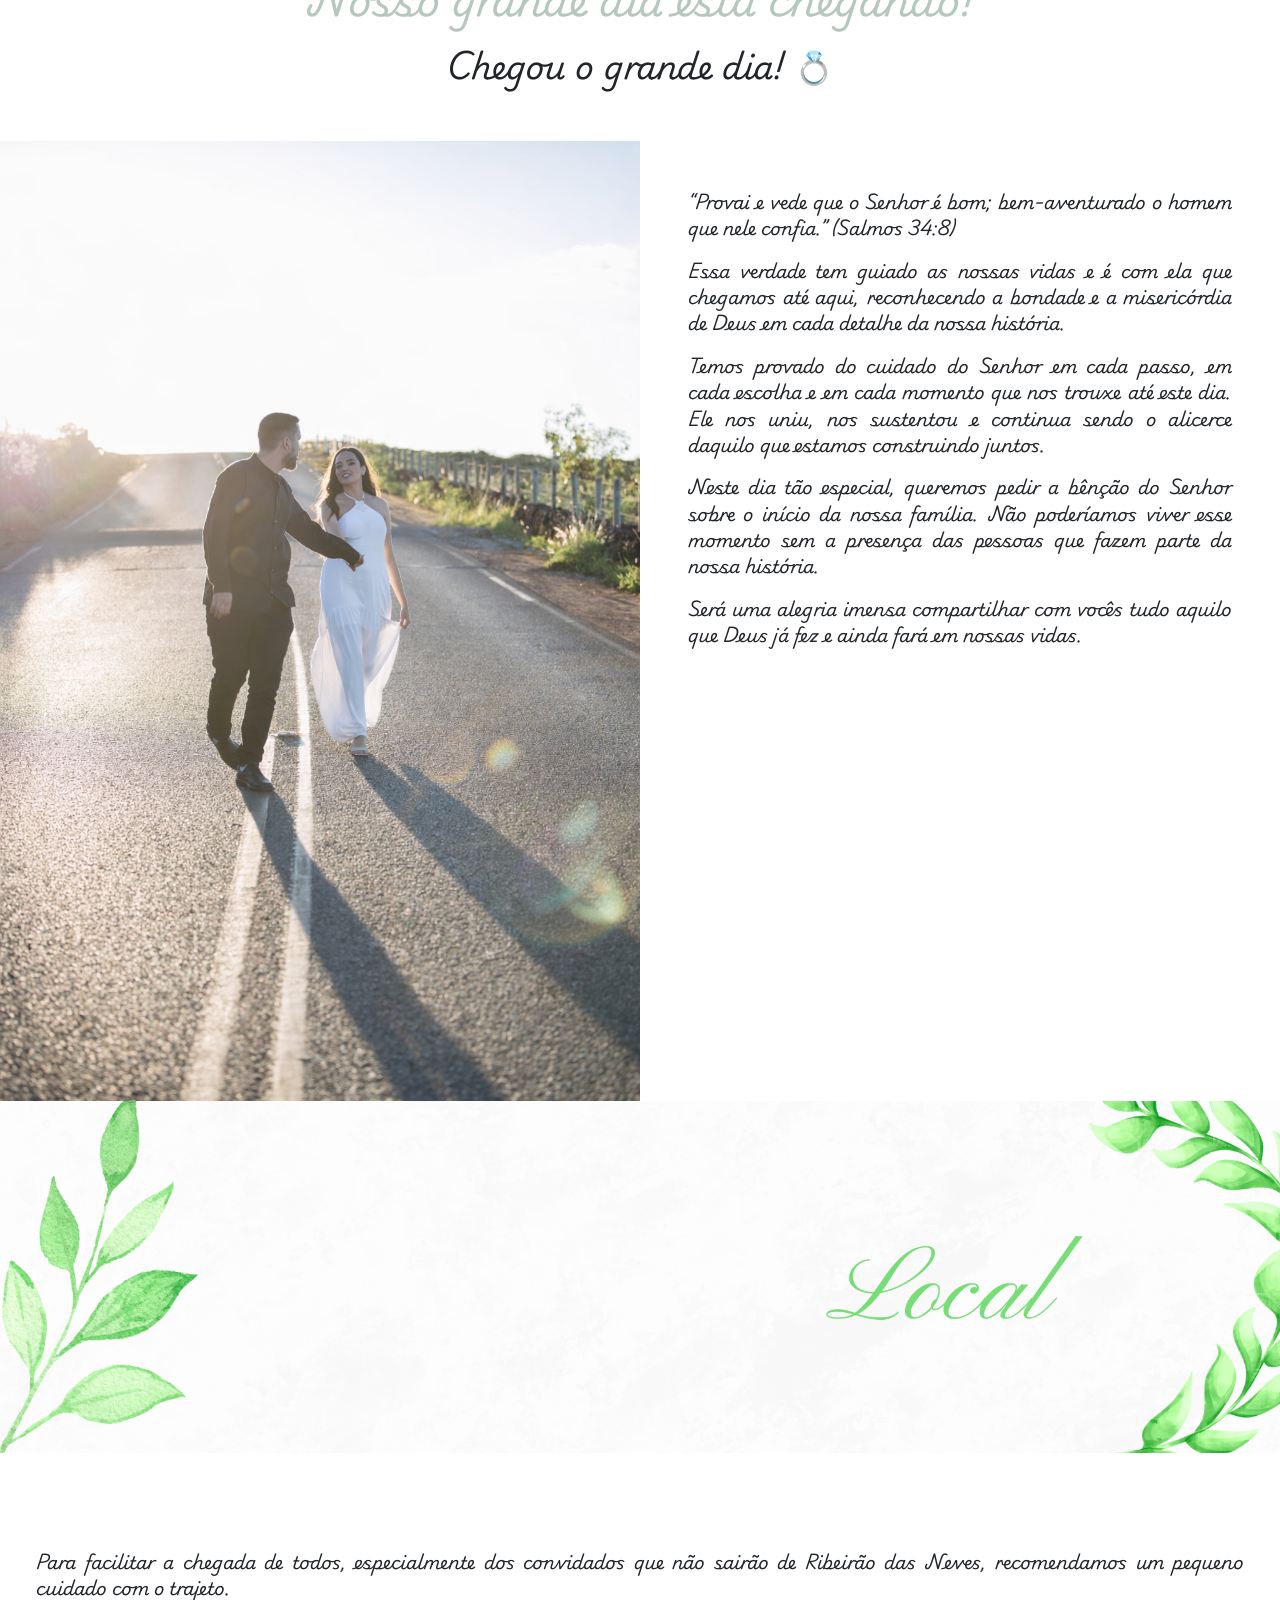
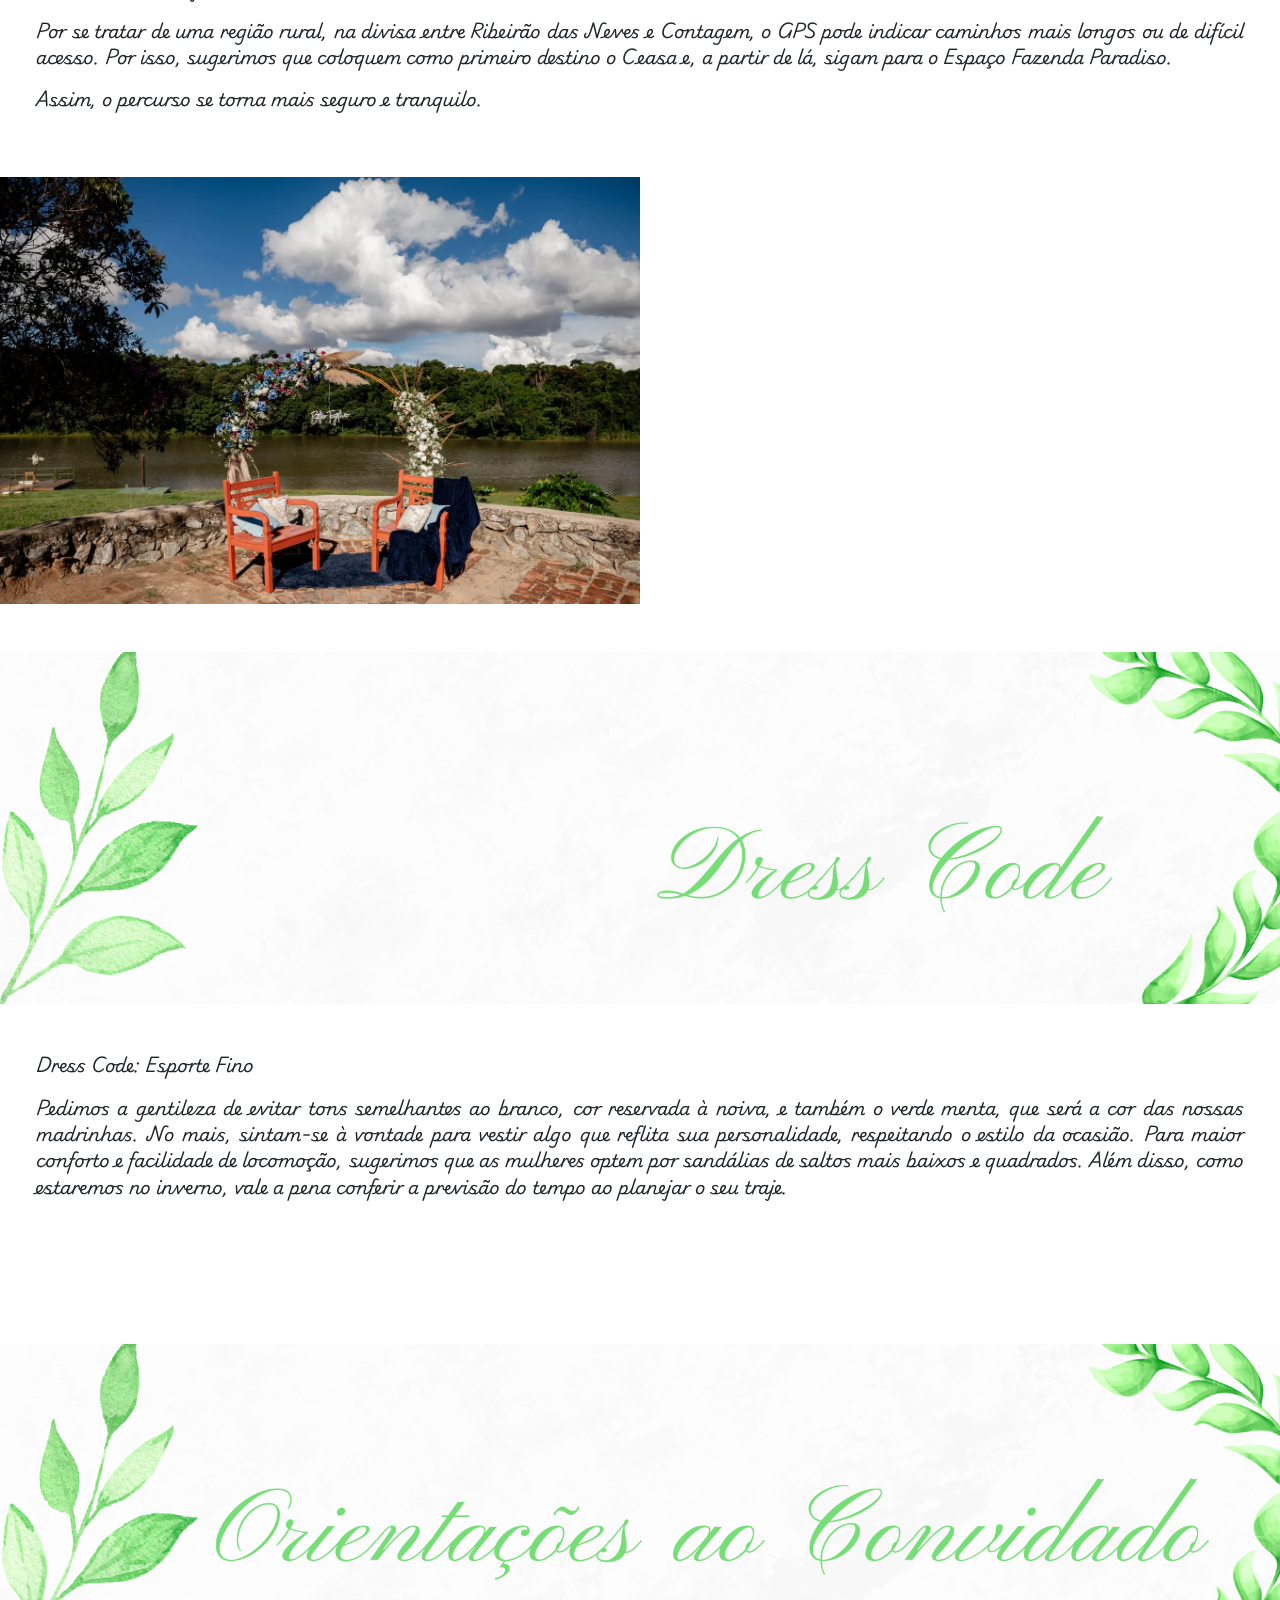
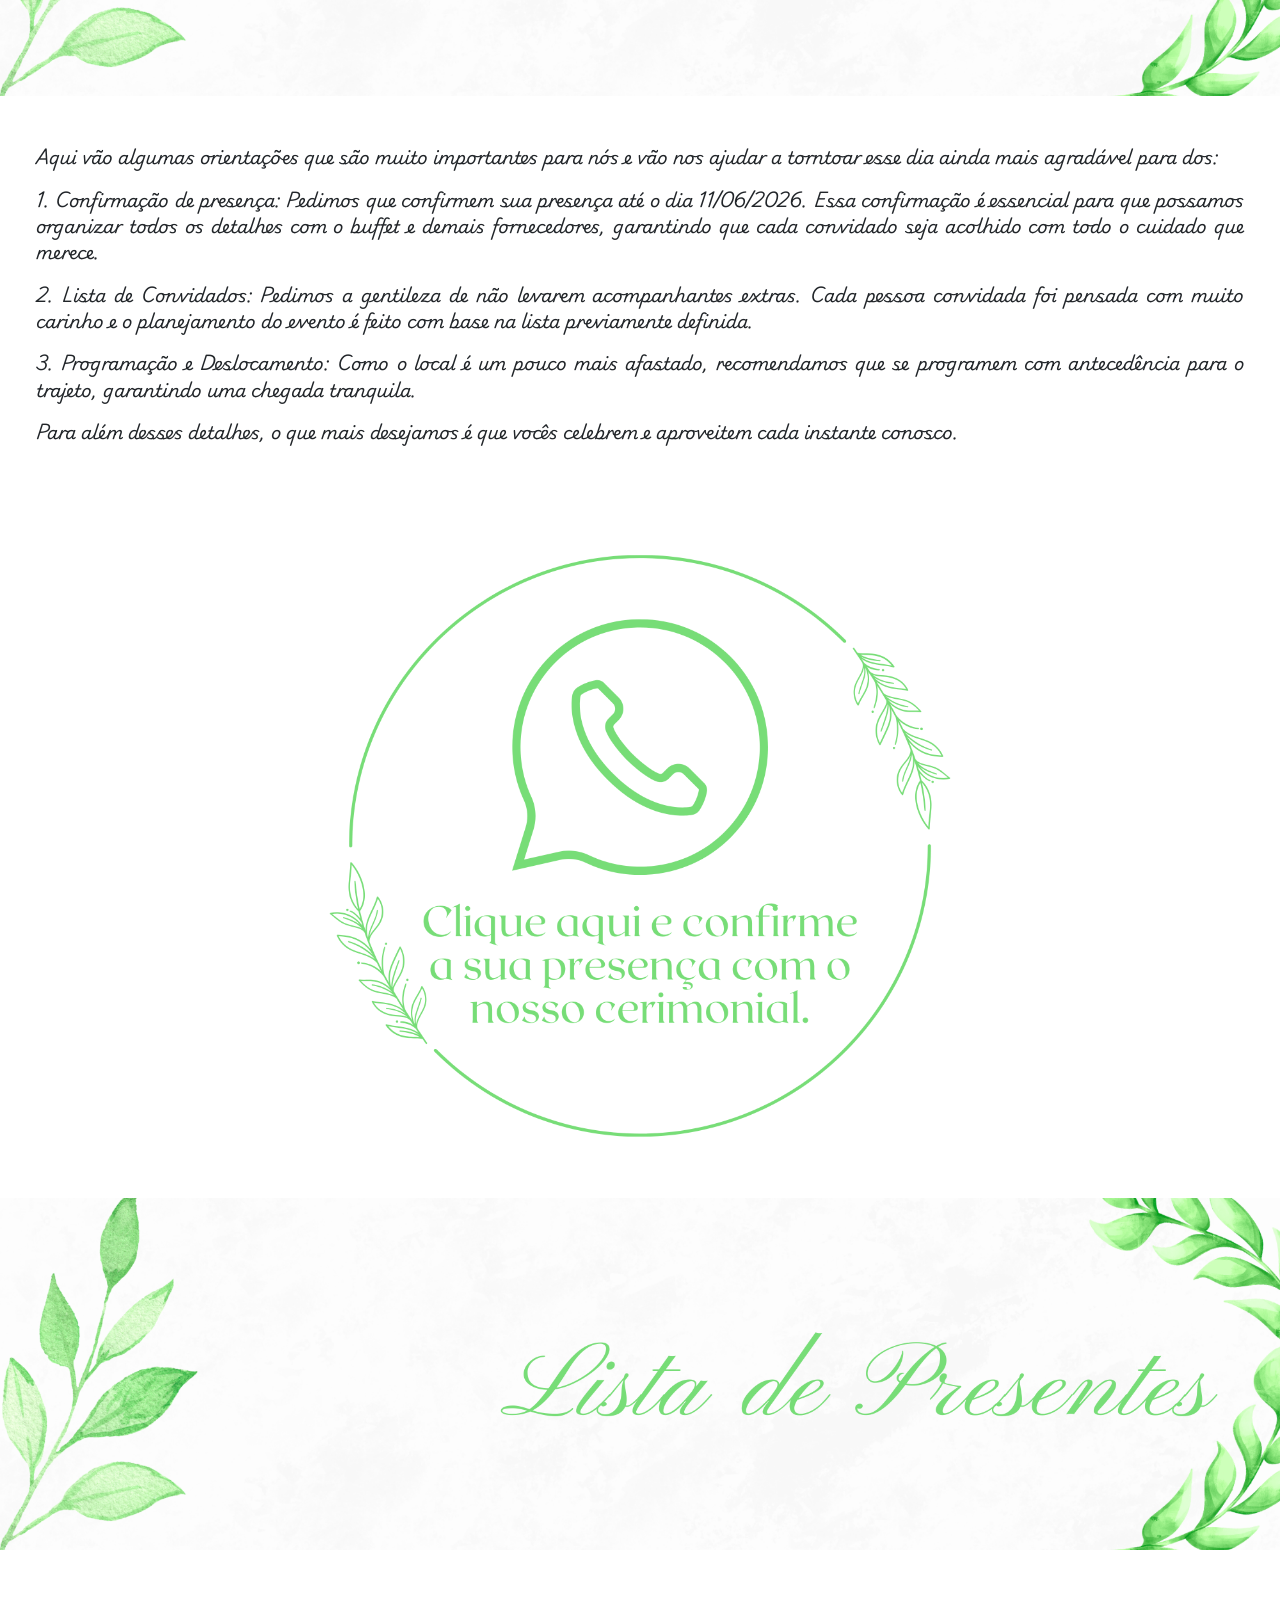
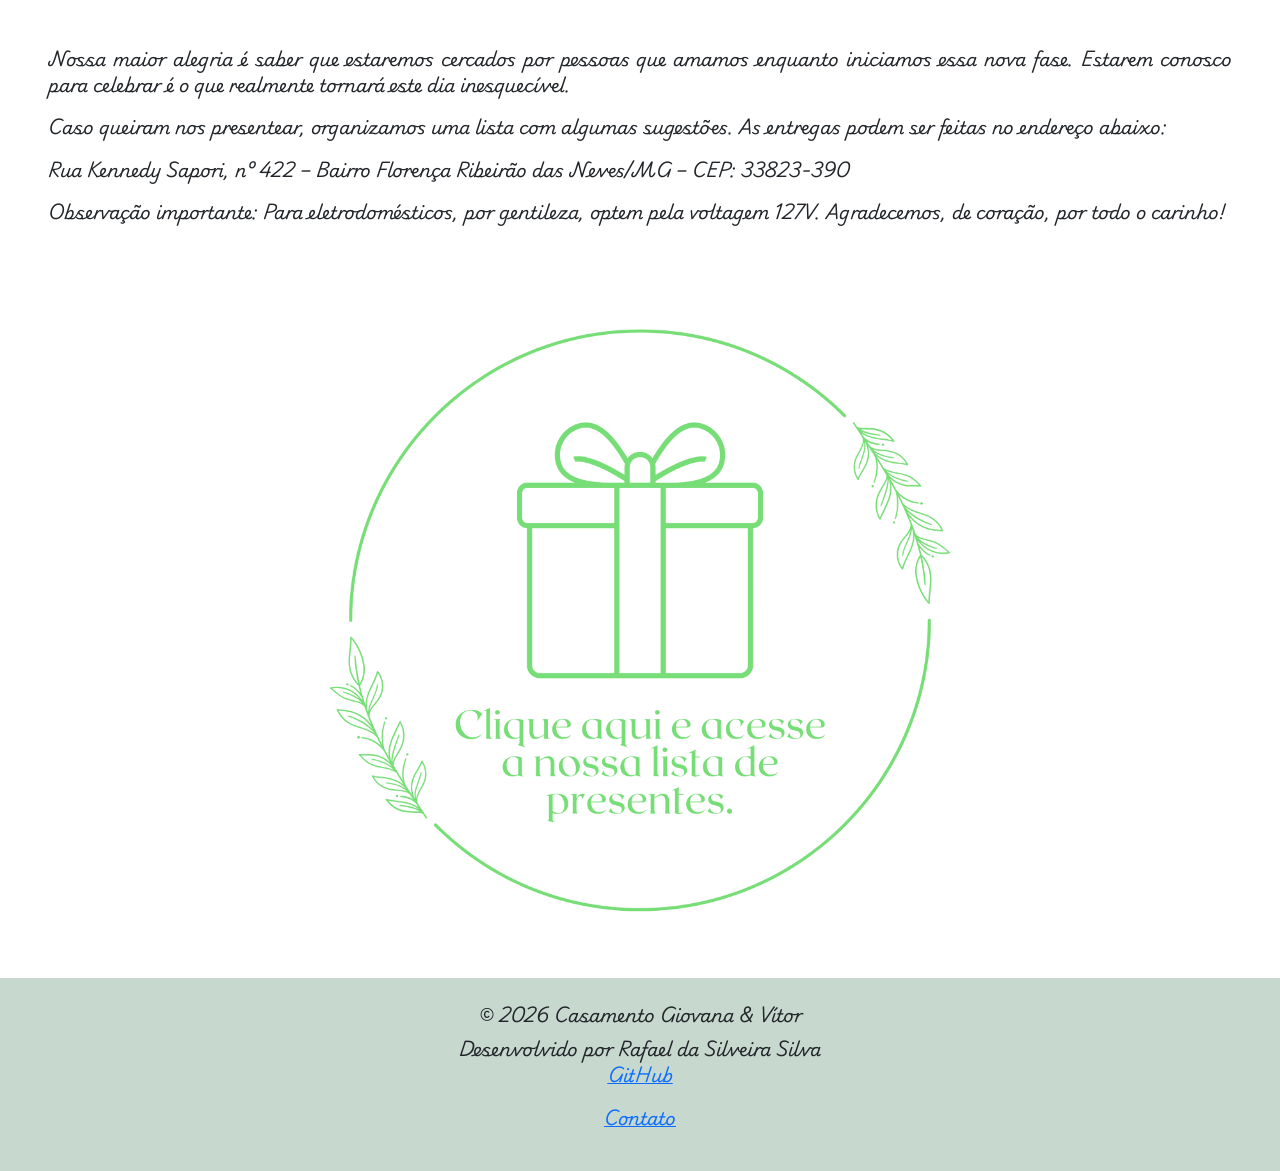
==== commit 003c09b0: "Add files via upload" ====
--- a/index.html
+++ b/index.html
@@ -168,7 +168,7 @@
                         <p class=" justificar">“Provai e vede que o Senhor é bom; bem-aventurado o homem que nele confia.” (Salmos 34:8)</p>
                         <p class=" justificar">Essa verdade tem guiado as nossas vidas e é com ela que chegamos até aqui, reconhecendo a bondade e a misericórdia de Deus em cada detalhe da nossa história.</p>
                         <p class=" justificar">Temos provado do cuidado do Senhor em cada passo, em cada escolha e em cada momento que nos trouxe até este dia. Ele nos uniu, nos sustentou e continua sendo o alicerce daquilo que estamos construindo juntos.</p>
-                        <p class=" justificar">Este dia tão especial, queremos pedir a bênção do Senhor sobre o início da nossa família. Não poderíamos viver esse momento sem a presença das pessoas que fazem parte da nossa história.</p>
+                        <p class=" justificar">Neste dia tão especial, queremos pedir a bênção do Senhor sobre o início da nossa família. Não poderíamos viver esse momento sem a presença das pessoas que fazem parte da nossa história.</p>
                         <p class=" justificar">Será uma alegria imensa compartilhar com vocês tudo aquilo que Deus já fez e ainda fará em nossas vidas.</p>
 
 
@@ -248,7 +248,7 @@
 
                 <div class="col-sm-12 p-5">
 
-                    <p class="justificar">Para este dia tão especial, pensamos com carinho em cada detalhe, inclusive no ambiente e na harmonia da celebração.</p>
+                    
 
                     <p class="justificar">Dress Code: Esporte Fino</p>
                     <p class="justificar">Pedimos a gentileza de <b>evitar tons semelhantes ao branco</b>, cor reservada à noiva, e também o <b>verde menta</b>, que será a cor das nossas madrinhas. No mais, sintam-se à vontade para vestir algo que reflita sua personalidade, respeitando o estilo da ocasião.
@@ -299,7 +299,7 @@
 
                     <div class="col-sm-12 d-flex justify-content-center p-0">
                     
-                        <a href="https://wa.me/5531998464887?text=Olá!%20Tudo%20bem?%20Gostaria%20de%20confirmar%20a%20minha%20presença%20no%20casamento%20de%20Giovana%20e%20Vítor%20que%20irá%20ocorrer%20no%20dia%2012/07/2026"><img src="estilo/fotosDivs/imagemPresenca.png" alt="" class="img-fluid w-50 d-block mx-auto"></a>
+                        <a href="https://wa.me/553184648872?text=Olá!%20Tudo%20bem?%20Gostaria%20de%20confirmar%20a%20minha%20presença%20no%20casamento%20de%20Giovana%20e%20Vítor%20que%20irá%20ocorrer%20no%20dia%2012/07/2026"><img src="estilo/fotosDivs/imagemPresenca.png" alt="" class="img-fluid w-50 d-block mx-auto"></a>
                     
                     
 
@@ -324,7 +324,7 @@
                 <div class="col-sm-12 mt-5 p-5">
 
                     <p class="justificar">Nossa maior alegria é saber que estaremos cercados por pessoas que amamos enquanto iniciamos essa nova fase. Estarem conosco para celebrar é o que realmente tornará este dia inesquecível.</p>
-                    <p class="justificar">Caso queiram nos presentear, organizamos uma lista com algumas sugestões para a nossa casa. As entregas podem ser feitas no endereço abaixo:</p>
+                    <p class="justificar">Caso queiram nos presentear, organizamos uma lista com algumas sugestões. As entregas podem ser feitas no endereço abaixo:</p>
                     <p class="justificar"> <b>Rua Kennedy Sapori, nº 422 – Bairro Florença Ribeirão das Neves/MG – CEP: 33823-390</b></p>
                     <p class="justificar"><b>Observação importante:</b> Para eletrodomésticos, por gentileza, optem pela voltagem <b>127V.</b> Agradecemos, de coração, por todo o carinho!</p>
 
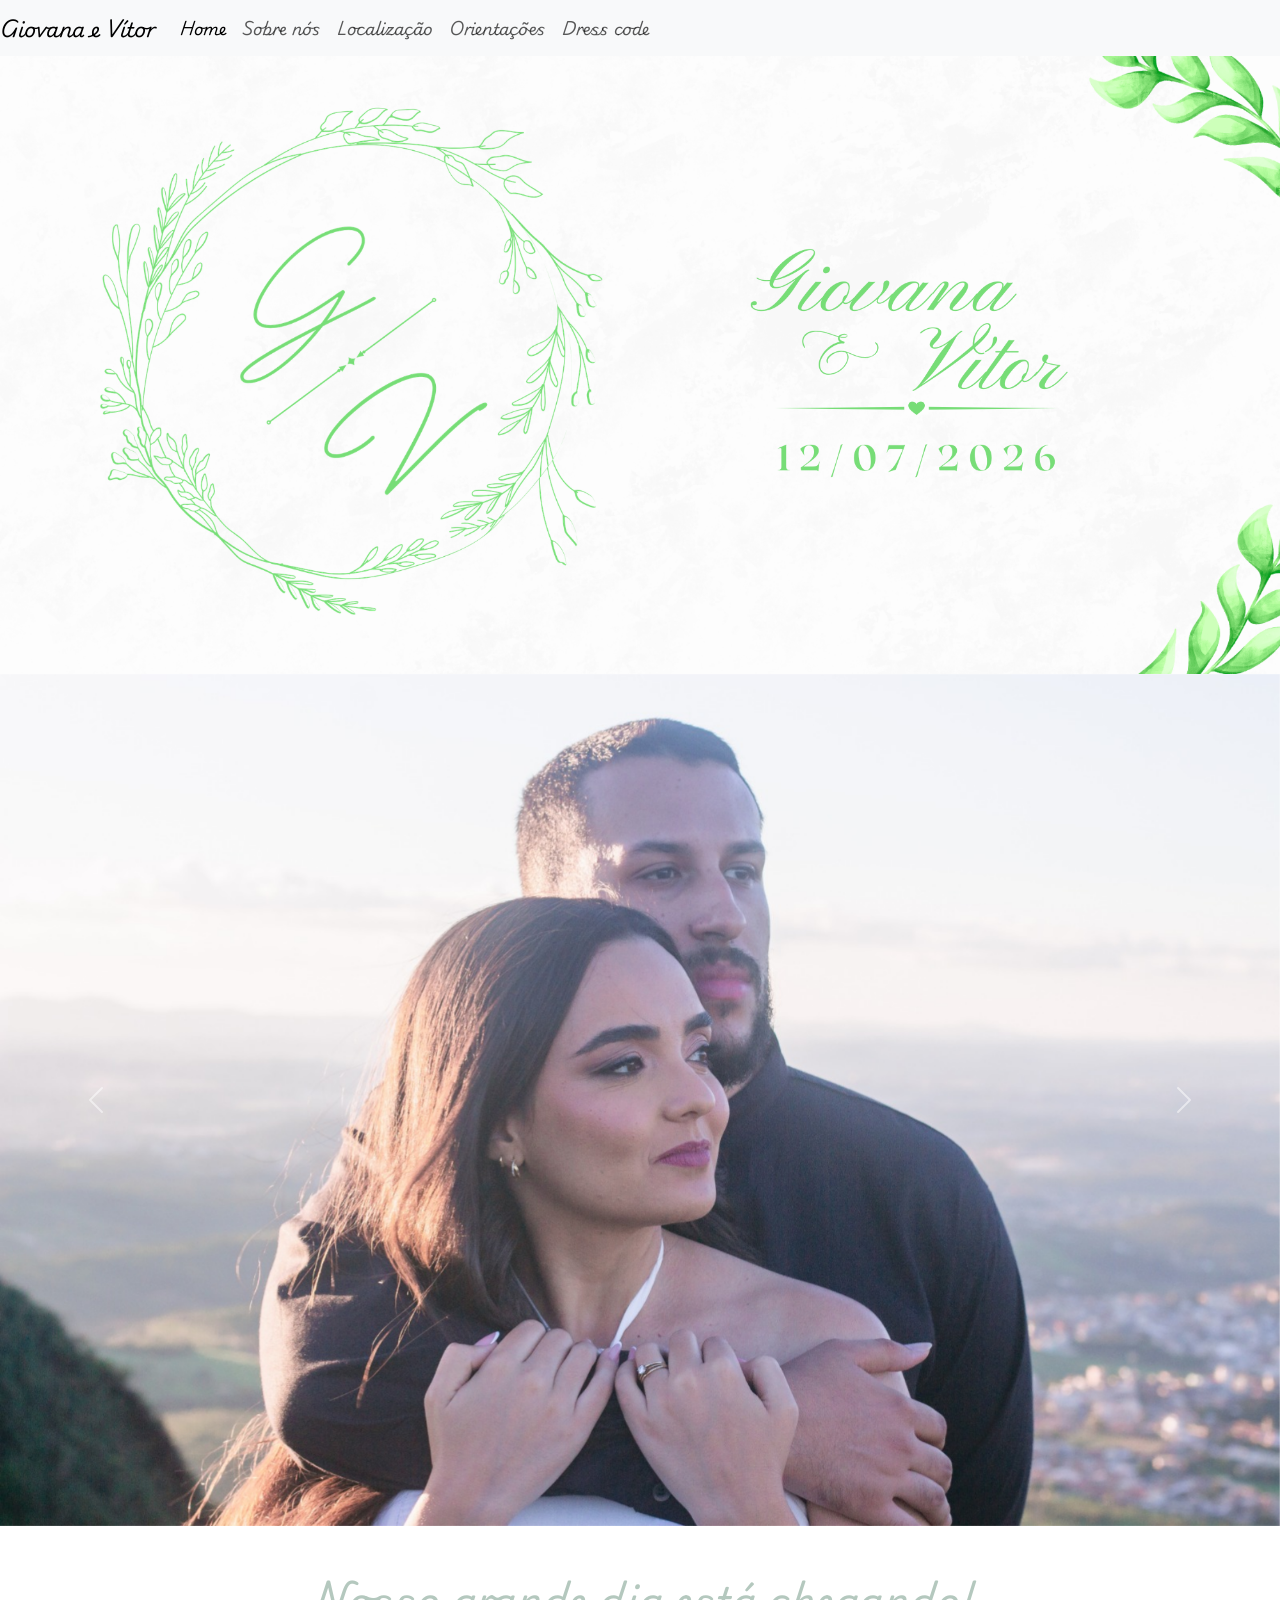
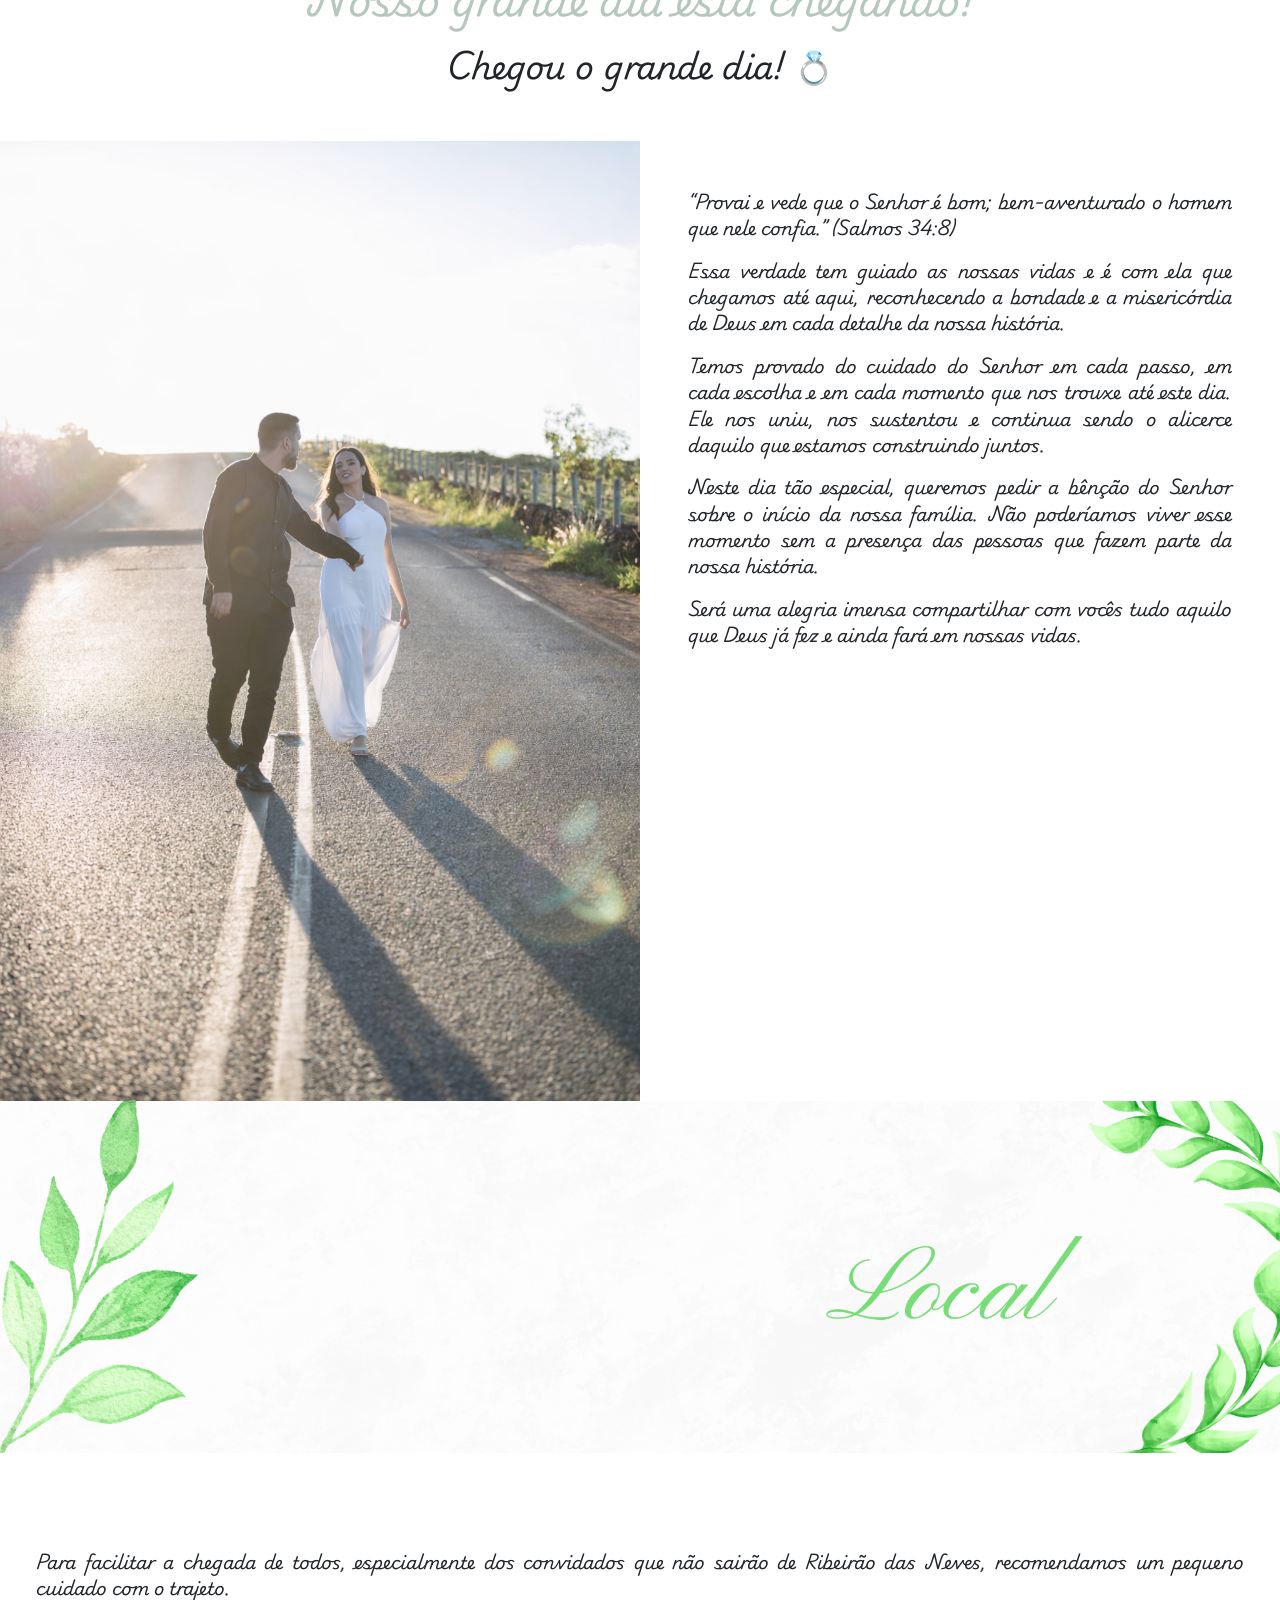
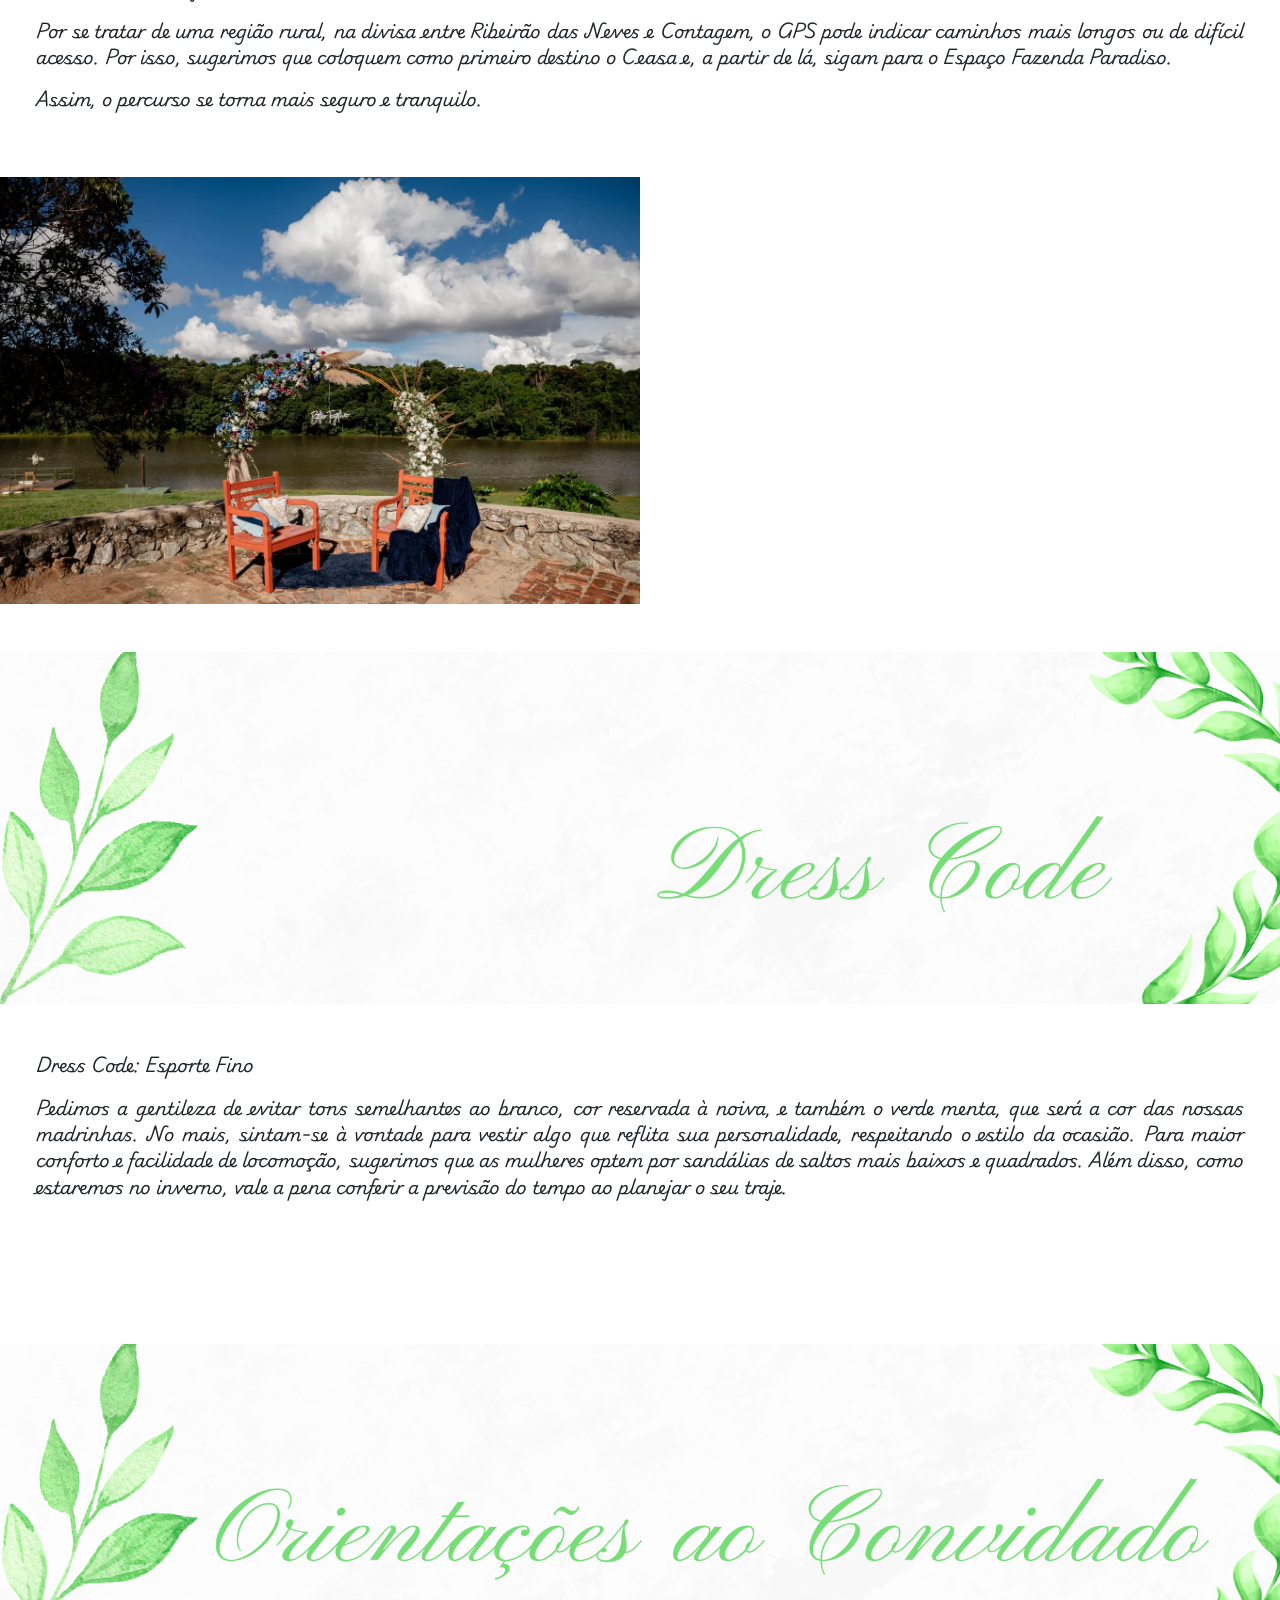
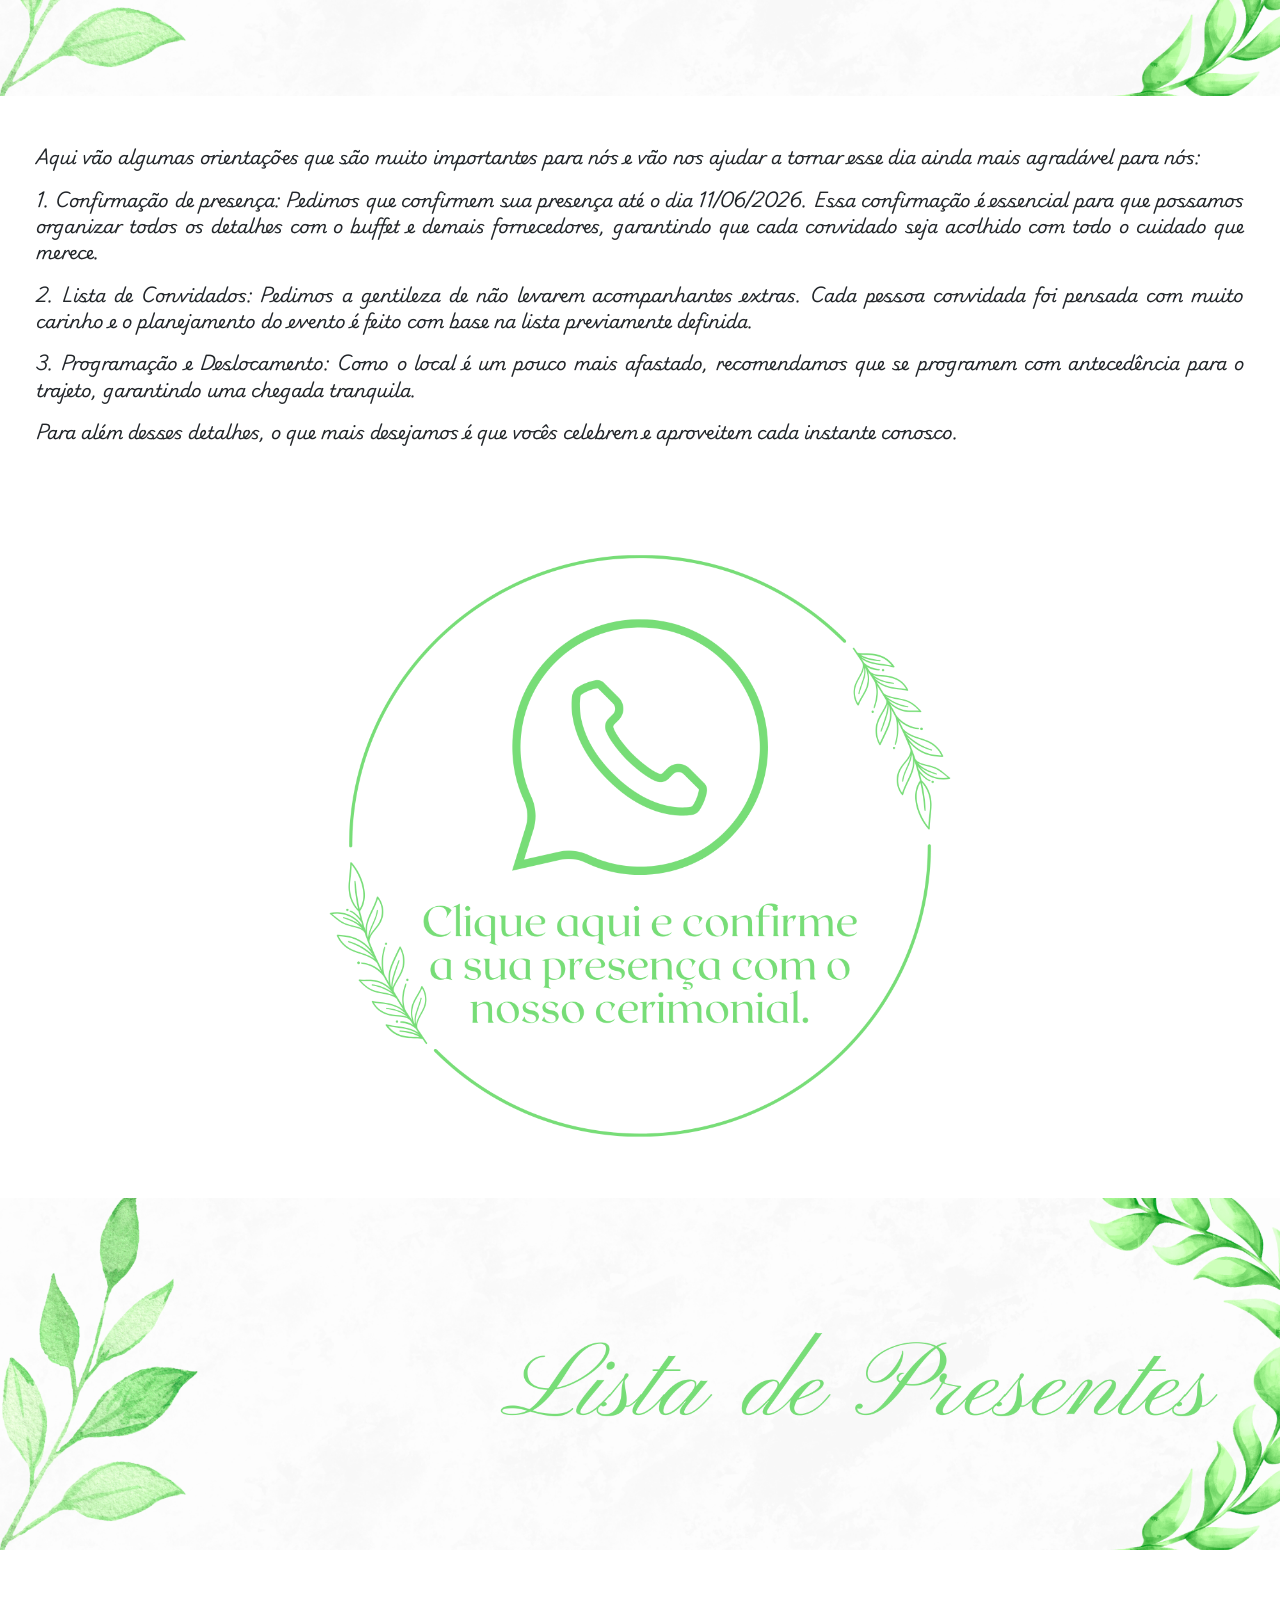
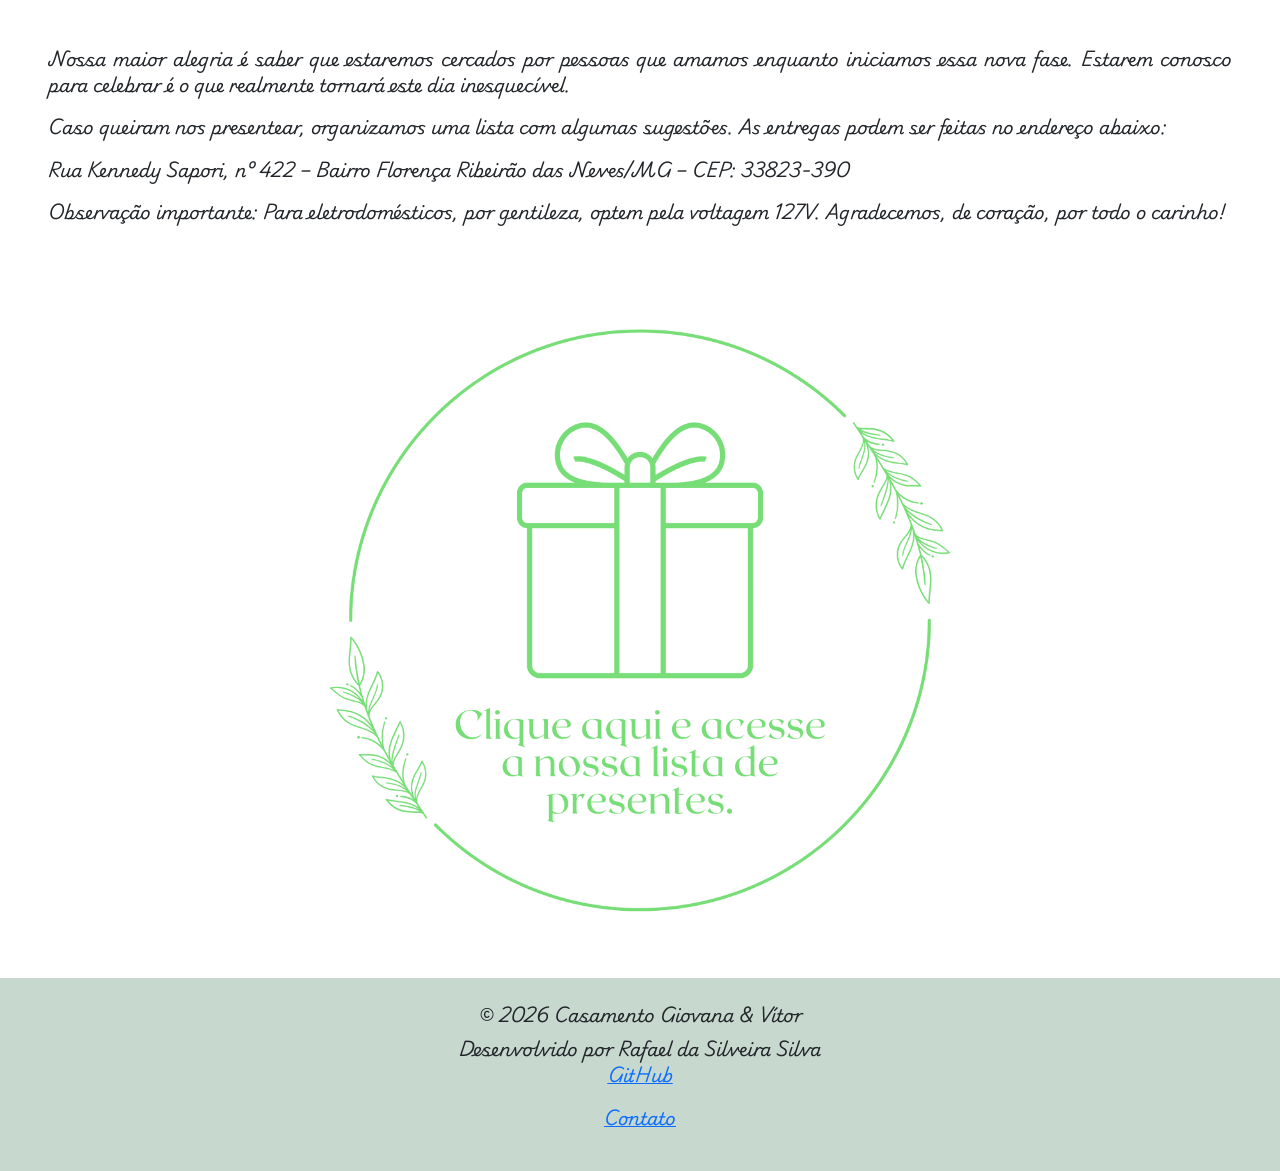
==== commit f3c6f804: "Update index.html" ====
--- a/index.html
+++ b/index.html
@@ -280,7 +280,7 @@
 
                 <div class="col-sm-12 p-5">
                     
-                    <P class="justificar">Aqui vão algumas orientações que são muito importantes para nós e vão nos ajudar a torntoar esse dia ainda mais agradável para dos:</p>
+                    <P class="justificar">Aqui vão algumas orientações que são muito importantes para nós e vão nos ajudar a tornar esse dia ainda mais agradável para nós:</p>
                     <p class="justificar">1. <b>Confirmação de presença:</b> Pedimos que confirmem sua presença até o dia <b>11/06/2026.</b> Essa confirmação é essencial para que possamos organizar todos os detalhes com o buffet e demais fornecedores, garantindo que cada convidado seja acolhido com todo o cuidado que merece.</p>
                     <p class="justificar">2. <b>Lista de Convidados:</b> Pedimos a gentileza de não levarem acompanhantes extras. Cada pessoa convidada foi pensada com muito carinho e o planejamento do evento é feito com base na lista previamente definida.</p>
                     <p class="justificar">3. <b>Programação e Deslocamento:</b> Como o local é um pouco mais afastado, recomendamos que se programem com antecedência para o trajeto, garantindo uma chegada tranquila.</p>
@@ -413,4 +413,4 @@
 
     
 </body>
-</html>+</html>
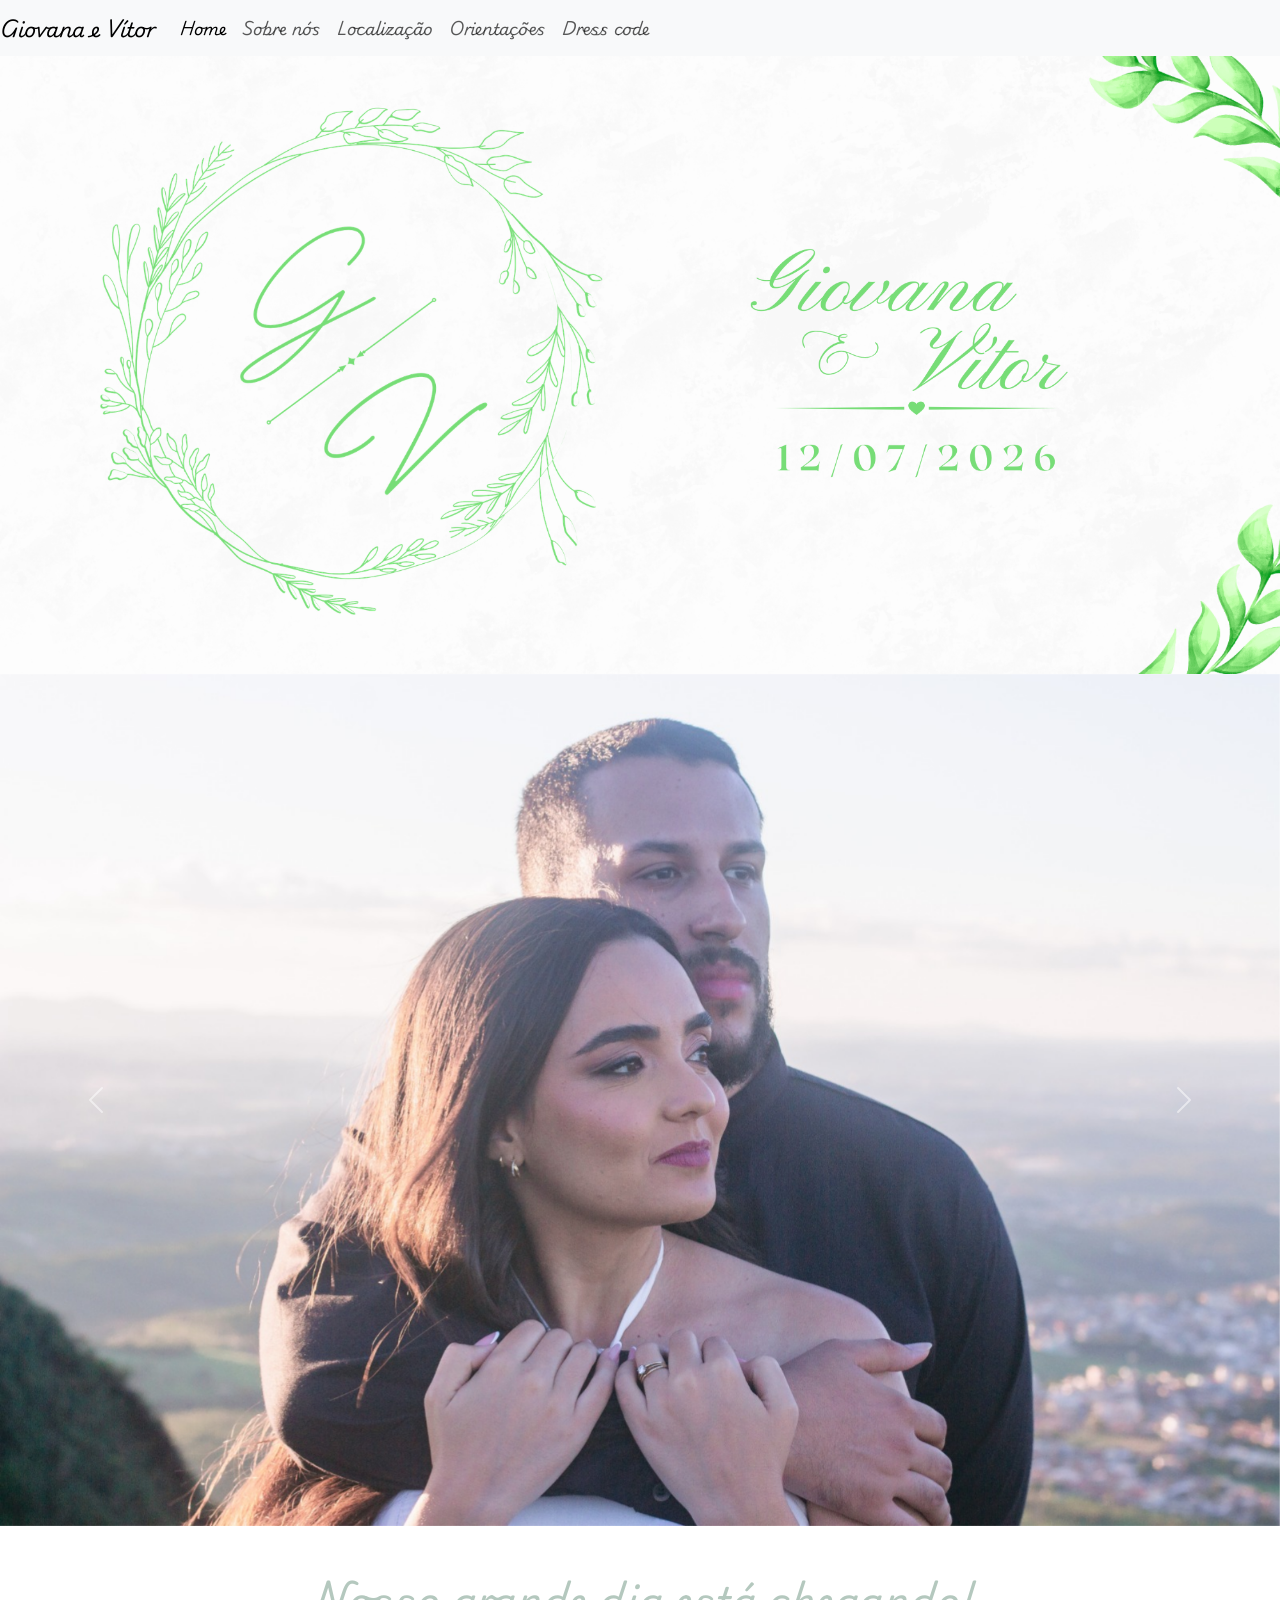
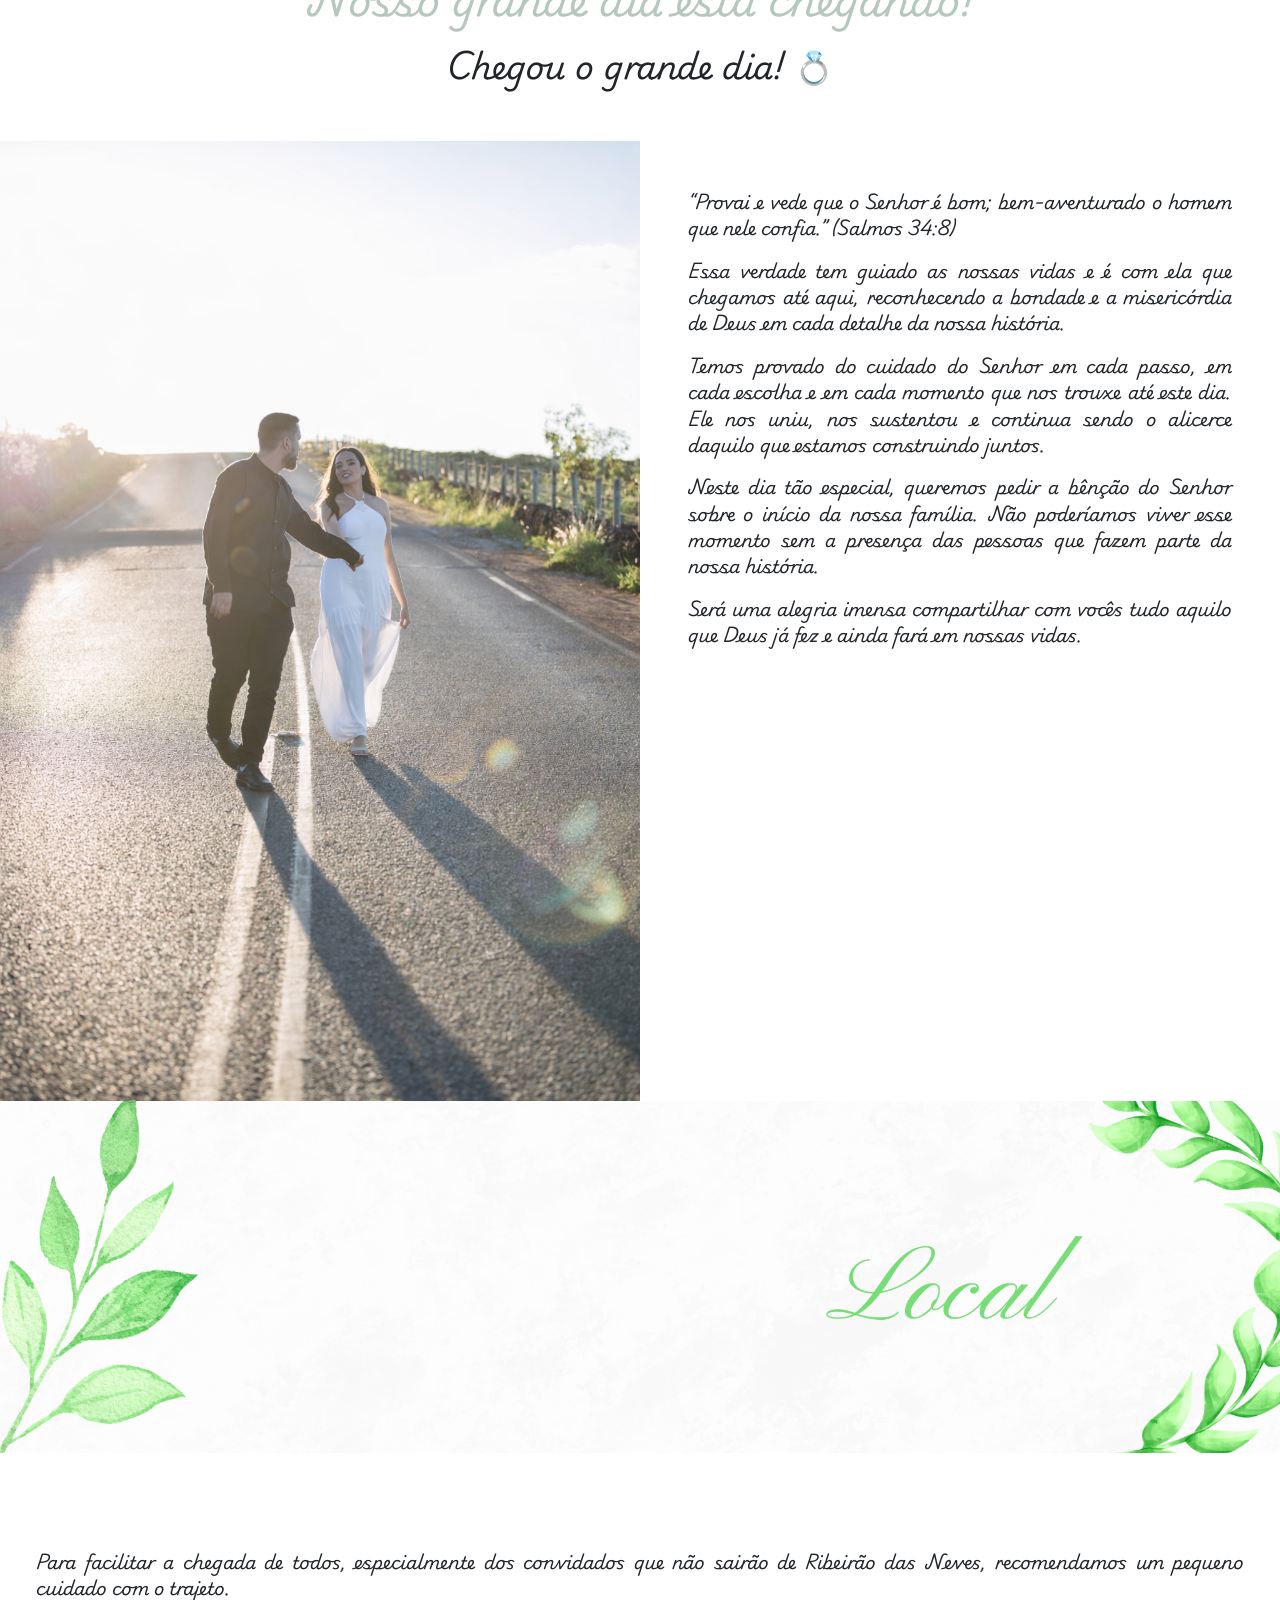
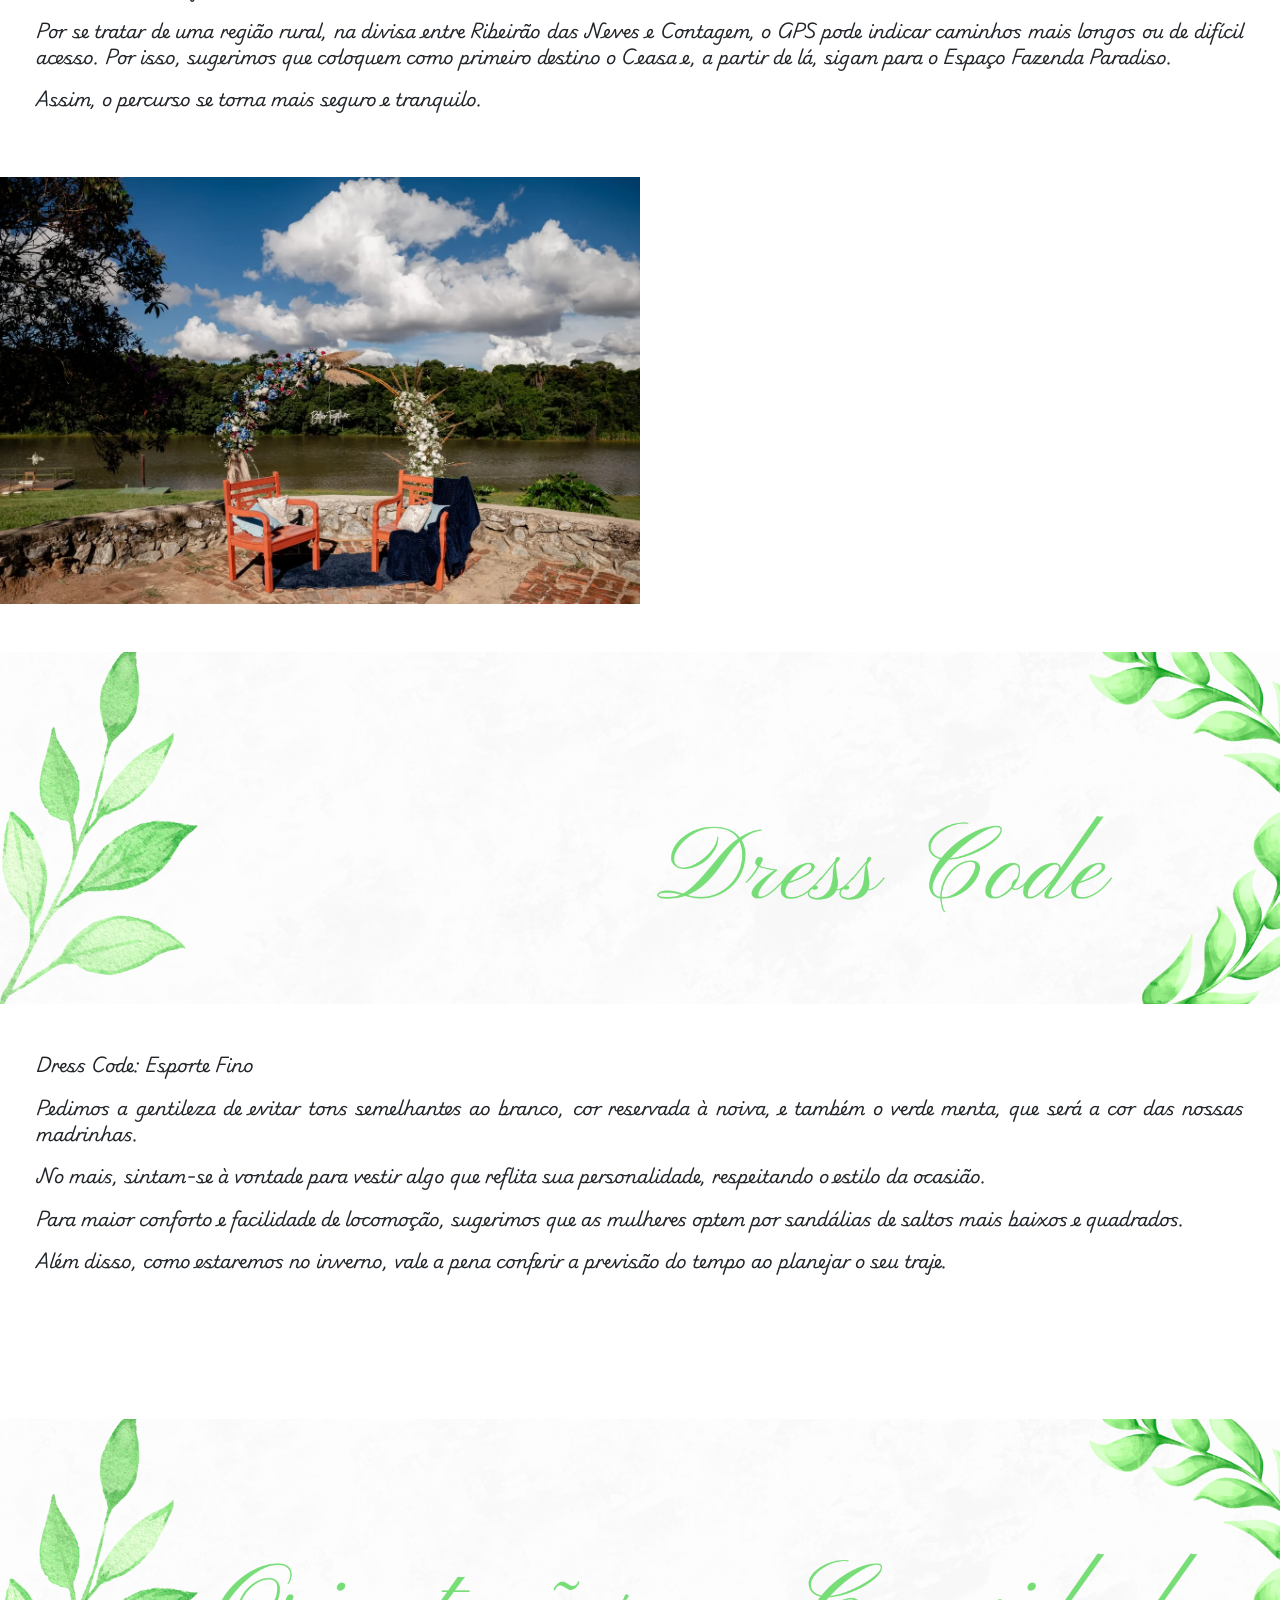
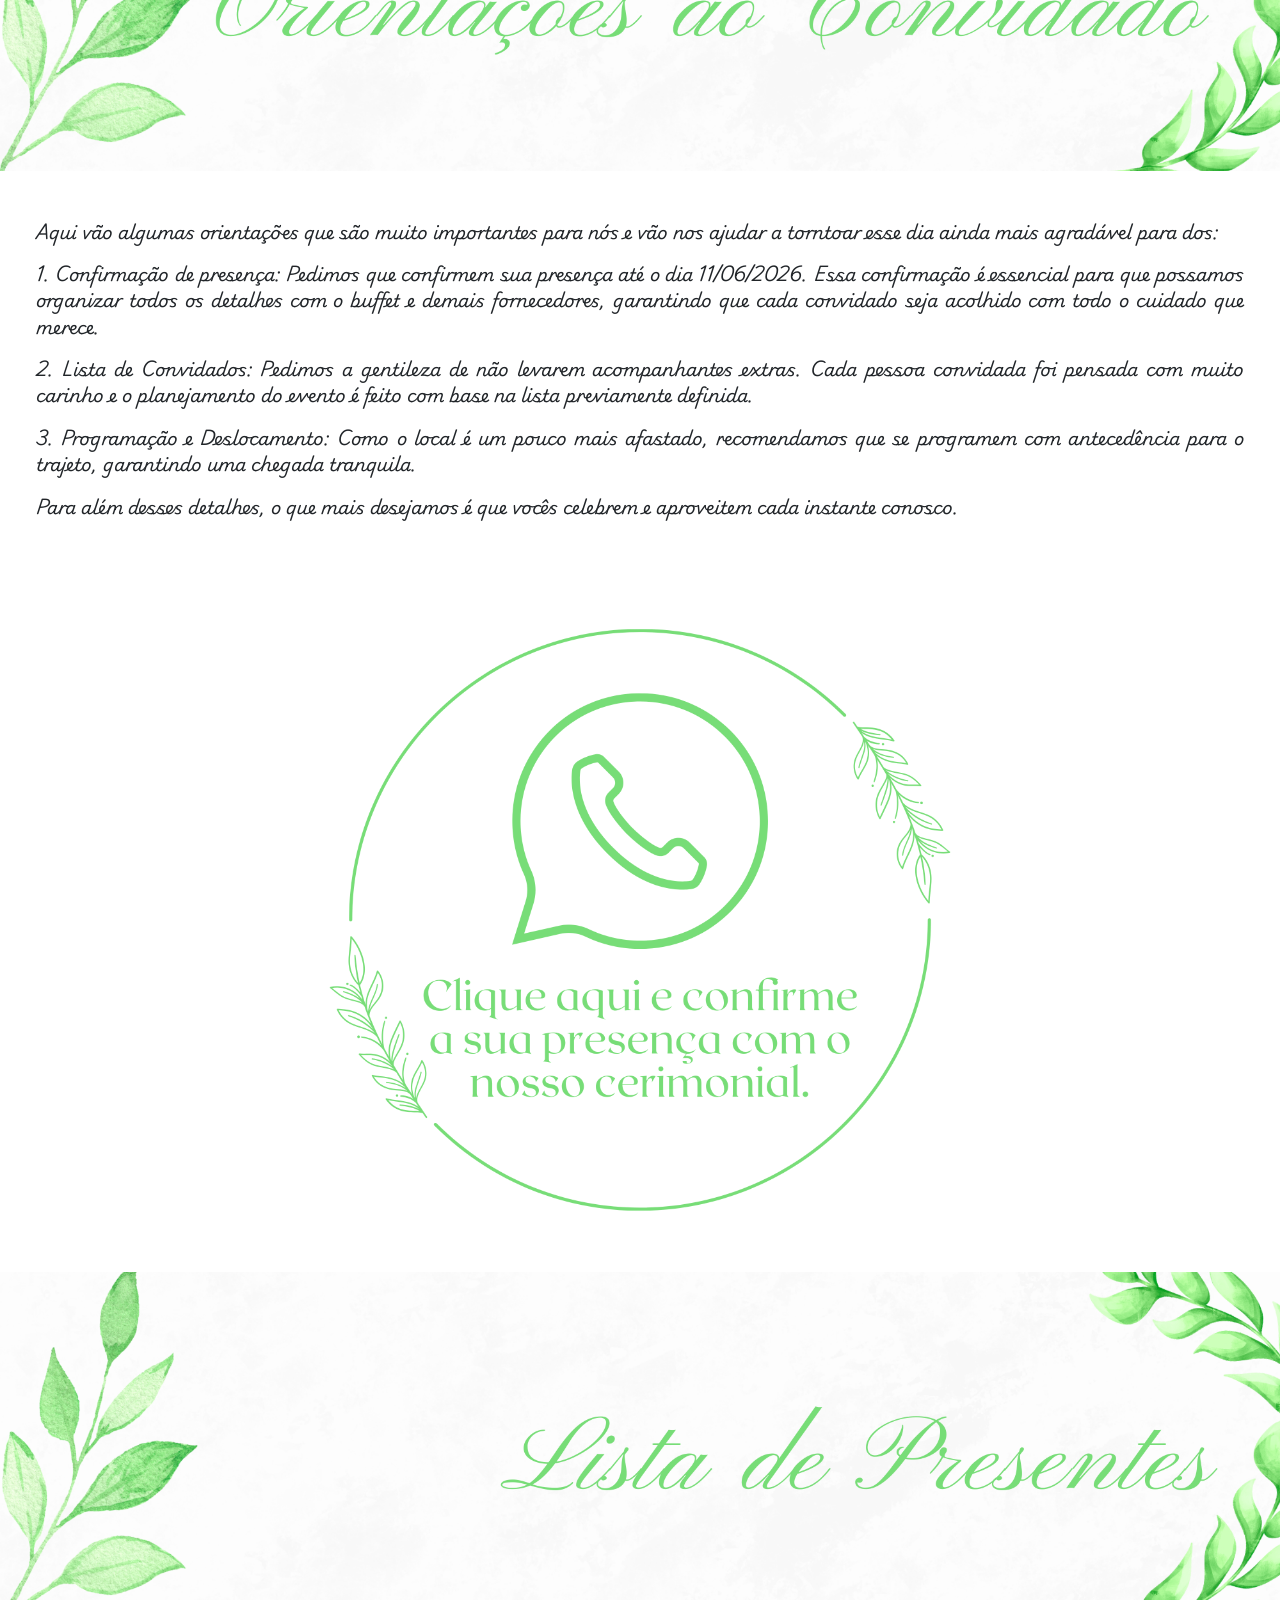
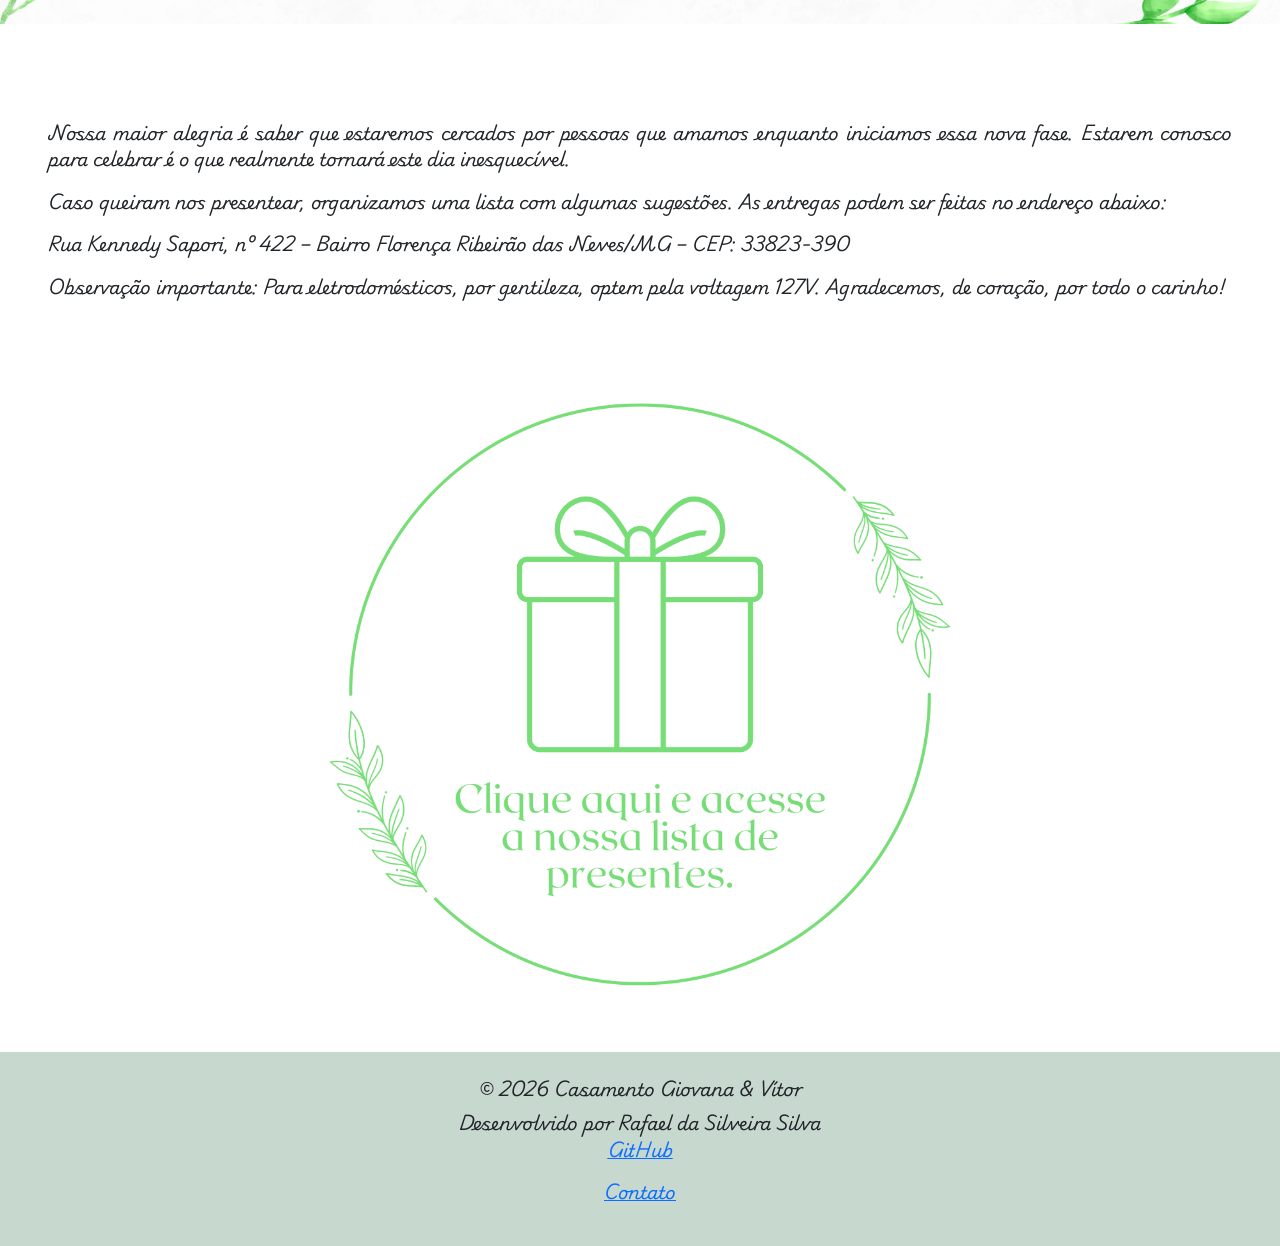
==== commit 26f6220f: "Add files via upload" ====
--- a/index.html
+++ b/index.html
@@ -251,8 +251,10 @@
                     
 
                     <p class="justificar">Dress Code: Esporte Fino</p>
-                    <p class="justificar">Pedimos a gentileza de <b>evitar tons semelhantes ao branco</b>, cor reservada à noiva, e também o <b>verde menta</b>, que será a cor das nossas madrinhas. No mais, sintam-se à vontade para vestir algo que reflita sua personalidade, respeitando o estilo da ocasião.
-                    Para maior conforto e facilidade de locomoção, sugerimos que as mulheres optem por sandálias de saltos mais baixos e quadrados. Além disso, como estaremos no inverno, vale a pena conferir a previsão do tempo ao planejar o seu traje.</p>
+                    <p class="justificar">Pedimos a gentileza de <b>evitar tons semelhantes ao branco</b>, cor reservada à noiva, e também o <b>verde menta</b>, que será a cor das nossas madrinhas.</p>
+                    <p class="justificar">No mais, sintam-se à vontade para vestir algo que reflita sua personalidade, respeitando o estilo da ocasião.</p> 
+                    <p class="justificar">Para maior conforto e facilidade de locomoção, sugerimos que as mulheres optem por sandálias de saltos mais baixos e quadrados. </p>
+                    <p class="justificar">Além disso, como estaremos no inverno, vale a pena conferir a previsão do tempo ao planejar o seu traje.</p>
 
                 </div>
 
@@ -280,7 +282,7 @@
 
                 <div class="col-sm-12 p-5">
                     
-                    <P class="justificar">Aqui vão algumas orientações que são muito importantes para nós e vão nos ajudar a tornar esse dia ainda mais agradável para nós:</p>
+                    <P class="justificar">Aqui vão algumas orientações que são muito importantes para nós e vão nos ajudar a torntoar esse dia ainda mais agradável para dos:</p>
                     <p class="justificar">1. <b>Confirmação de presença:</b> Pedimos que confirmem sua presença até o dia <b>11/06/2026.</b> Essa confirmação é essencial para que possamos organizar todos os detalhes com o buffet e demais fornecedores, garantindo que cada convidado seja acolhido com todo o cuidado que merece.</p>
                     <p class="justificar">2. <b>Lista de Convidados:</b> Pedimos a gentileza de não levarem acompanhantes extras. Cada pessoa convidada foi pensada com muito carinho e o planejamento do evento é feito com base na lista previamente definida.</p>
                     <p class="justificar">3. <b>Programação e Deslocamento:</b> Como o local é um pouco mais afastado, recomendamos que se programem com antecedência para o trajeto, garantindo uma chegada tranquila.</p>
@@ -413,4 +415,4 @@
 
     
 </body>
-</html>
+</html>
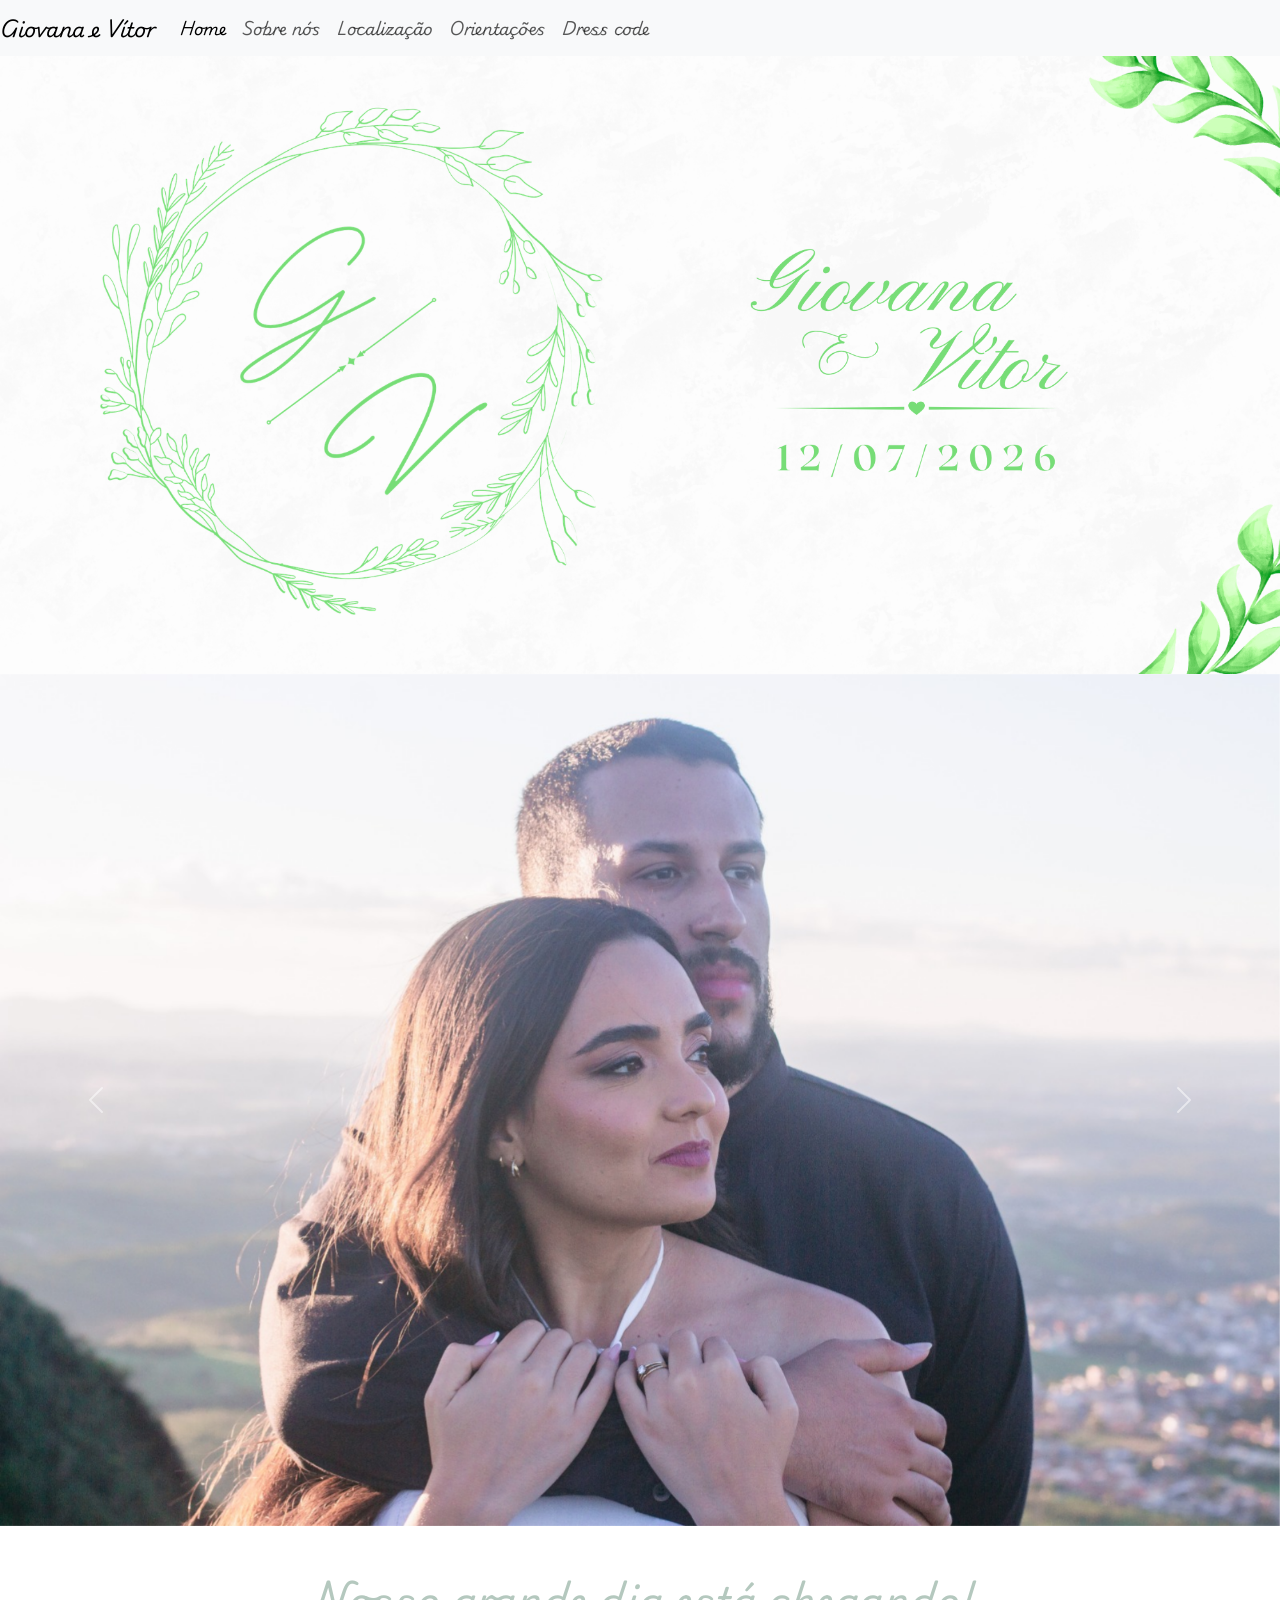
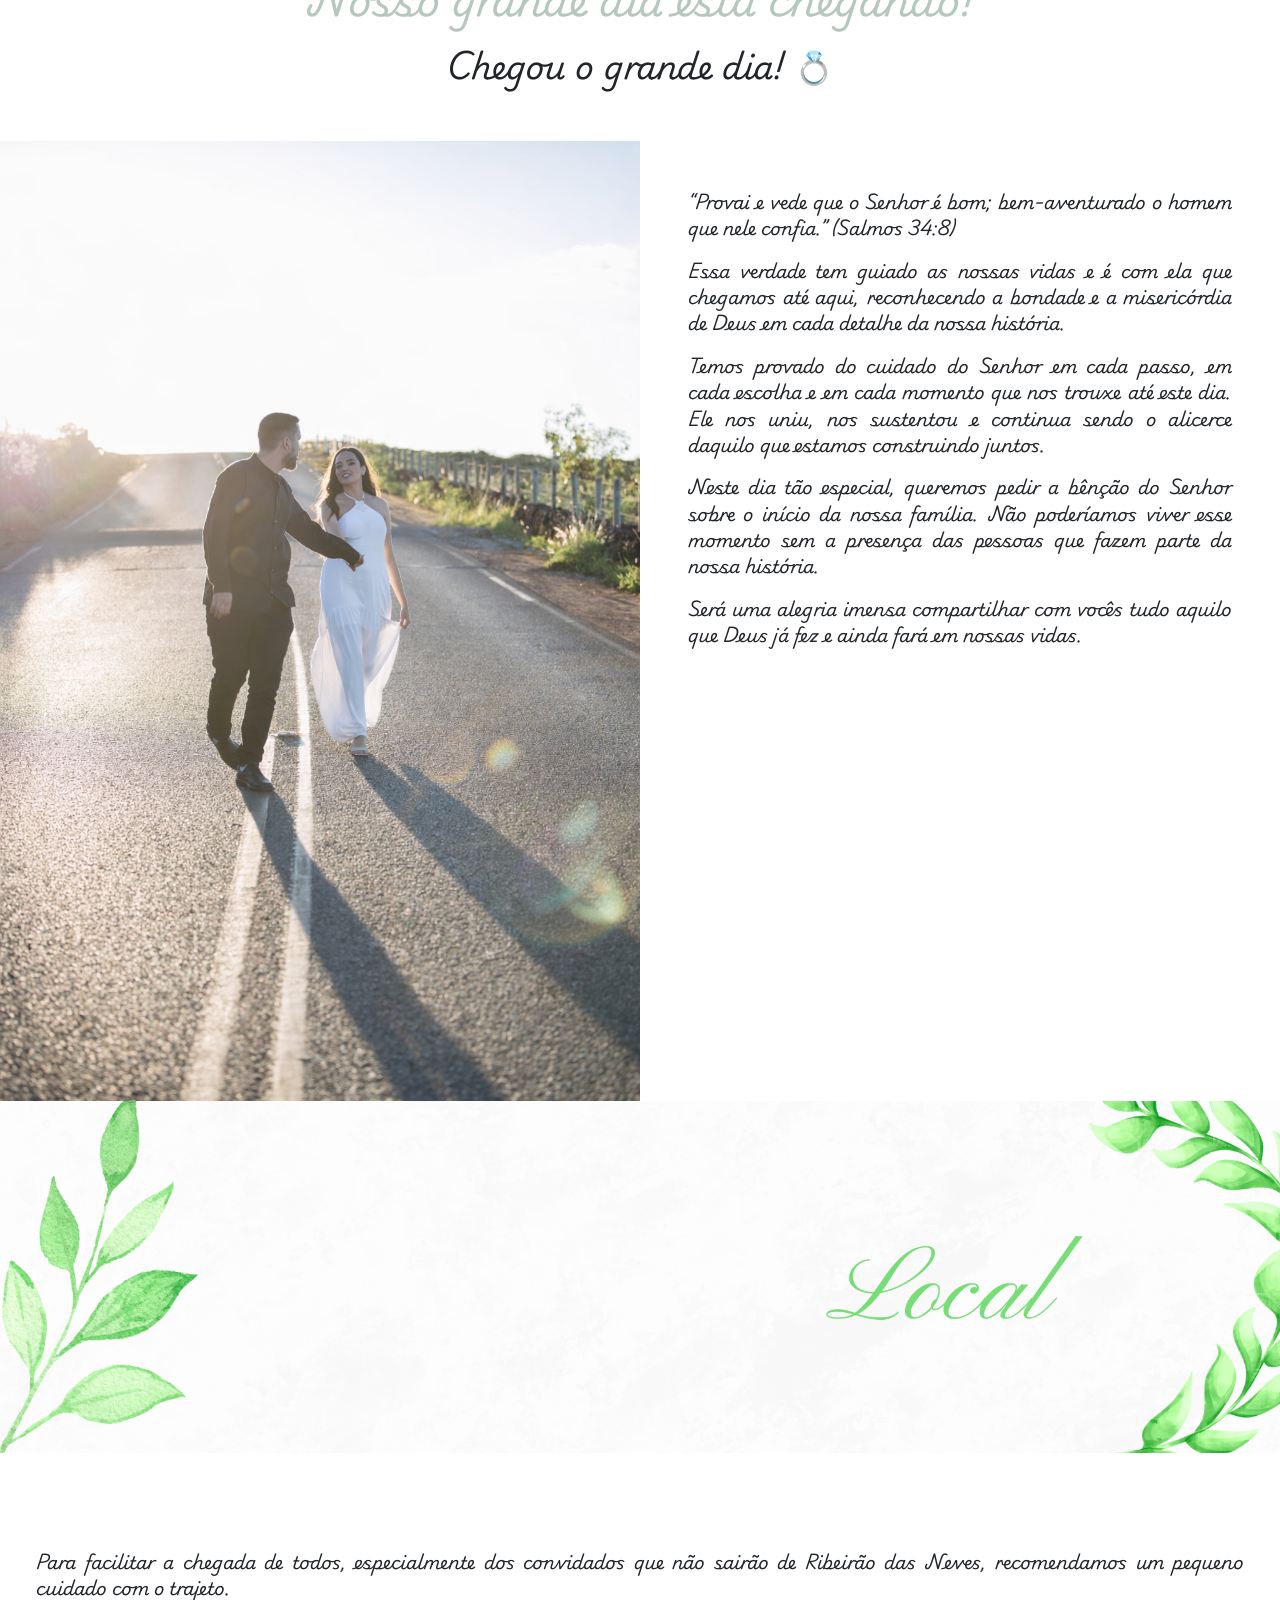
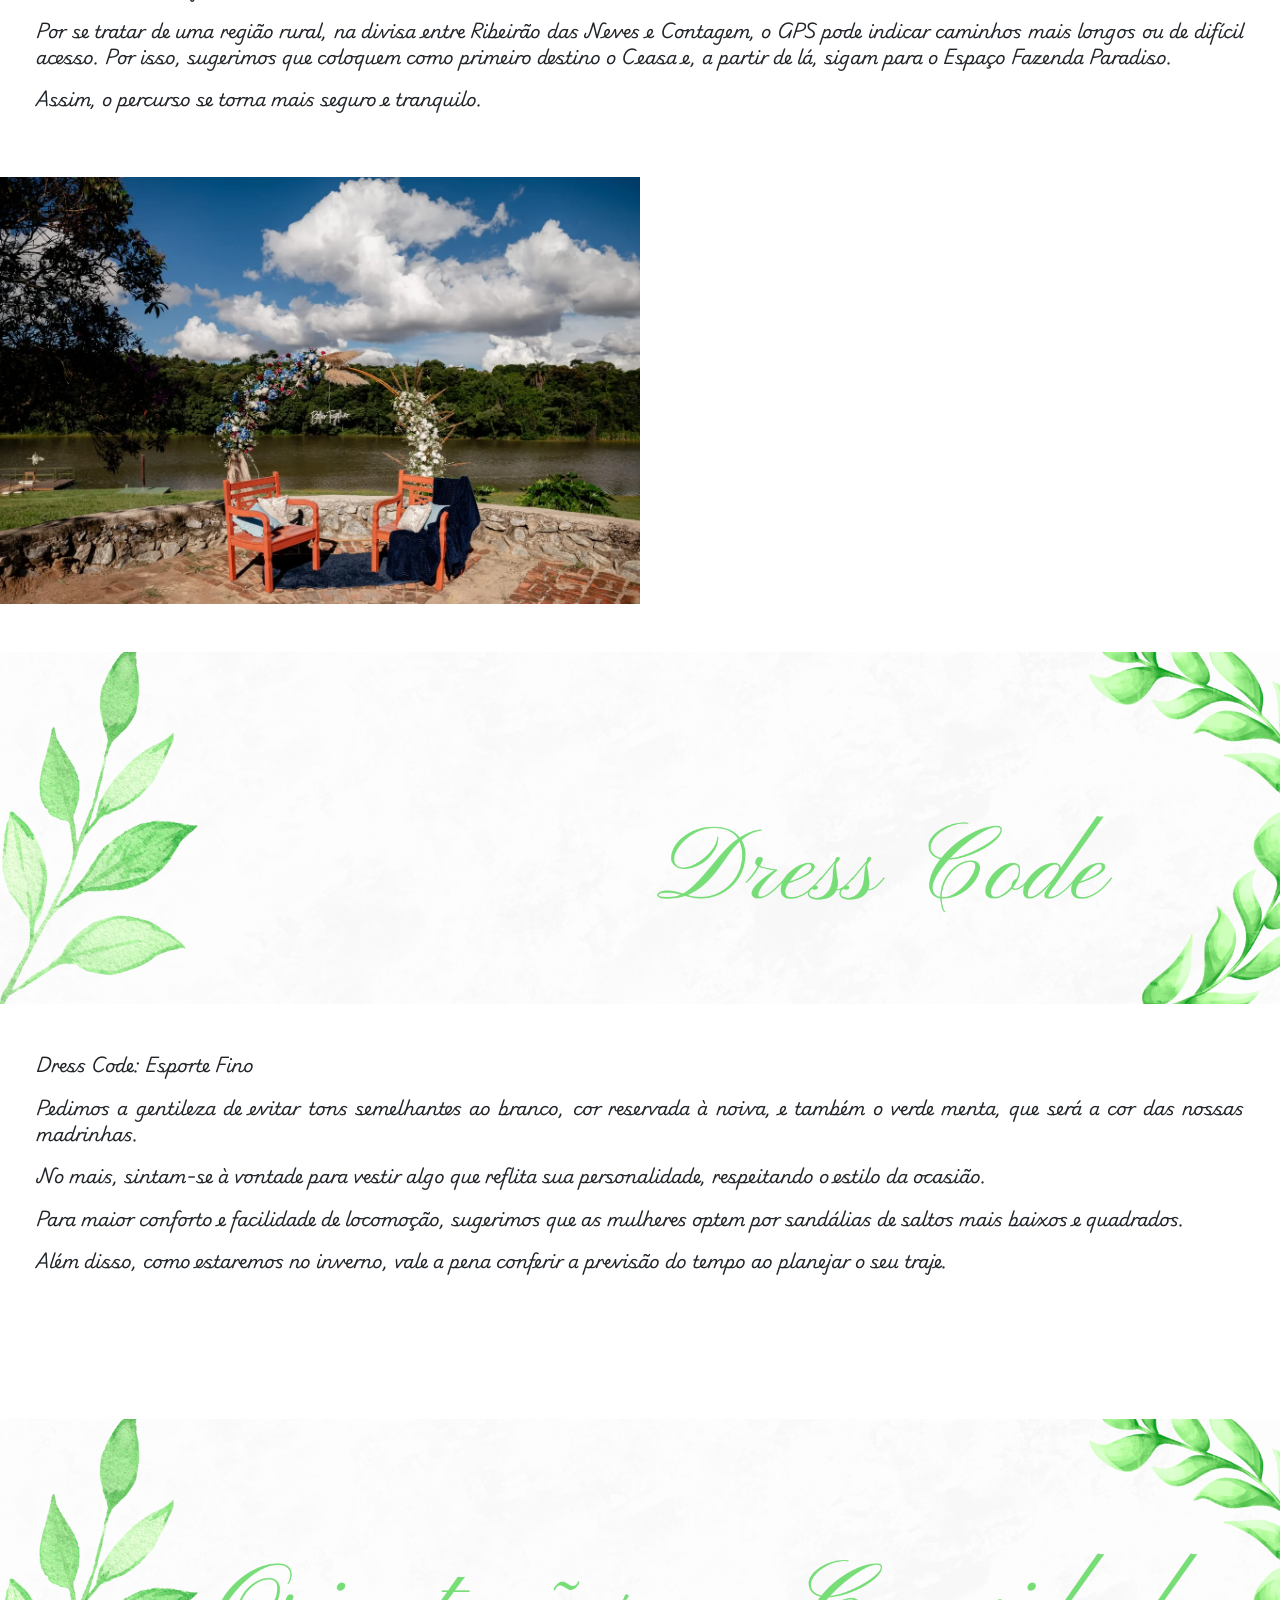
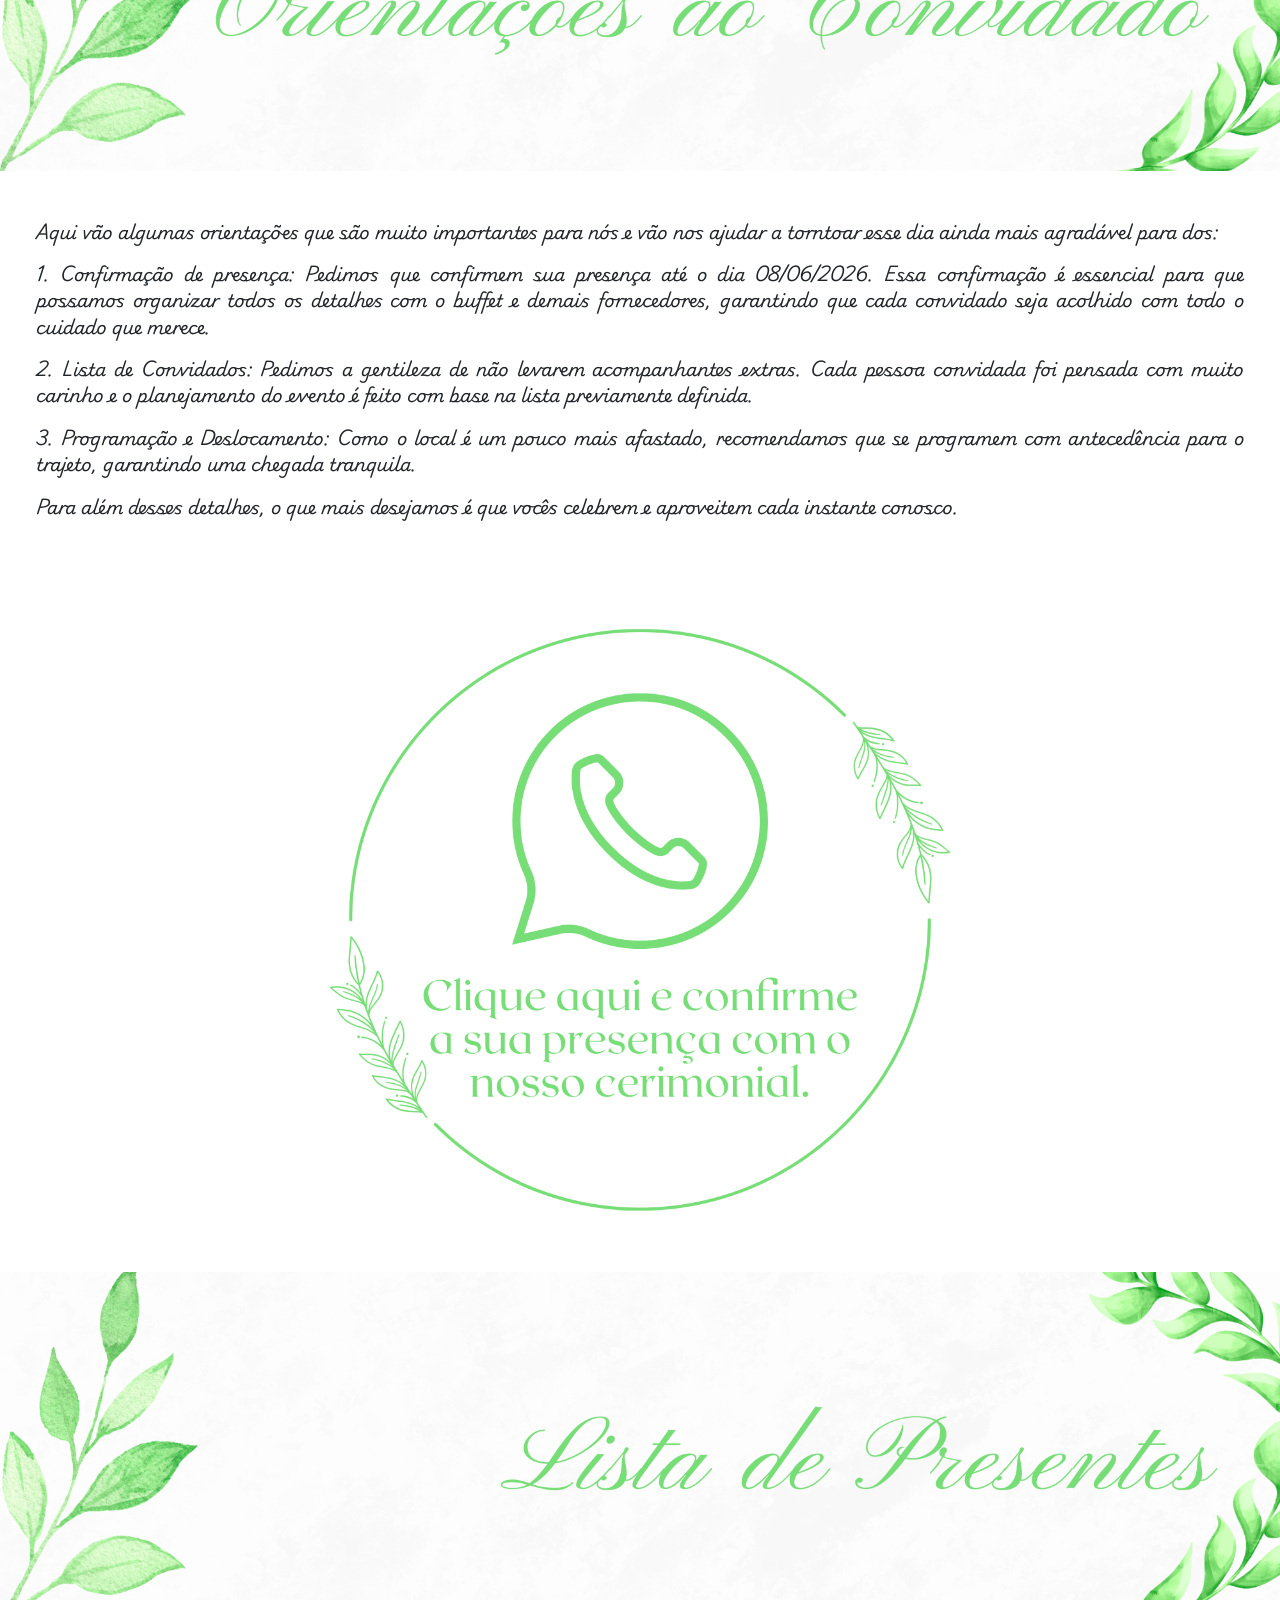
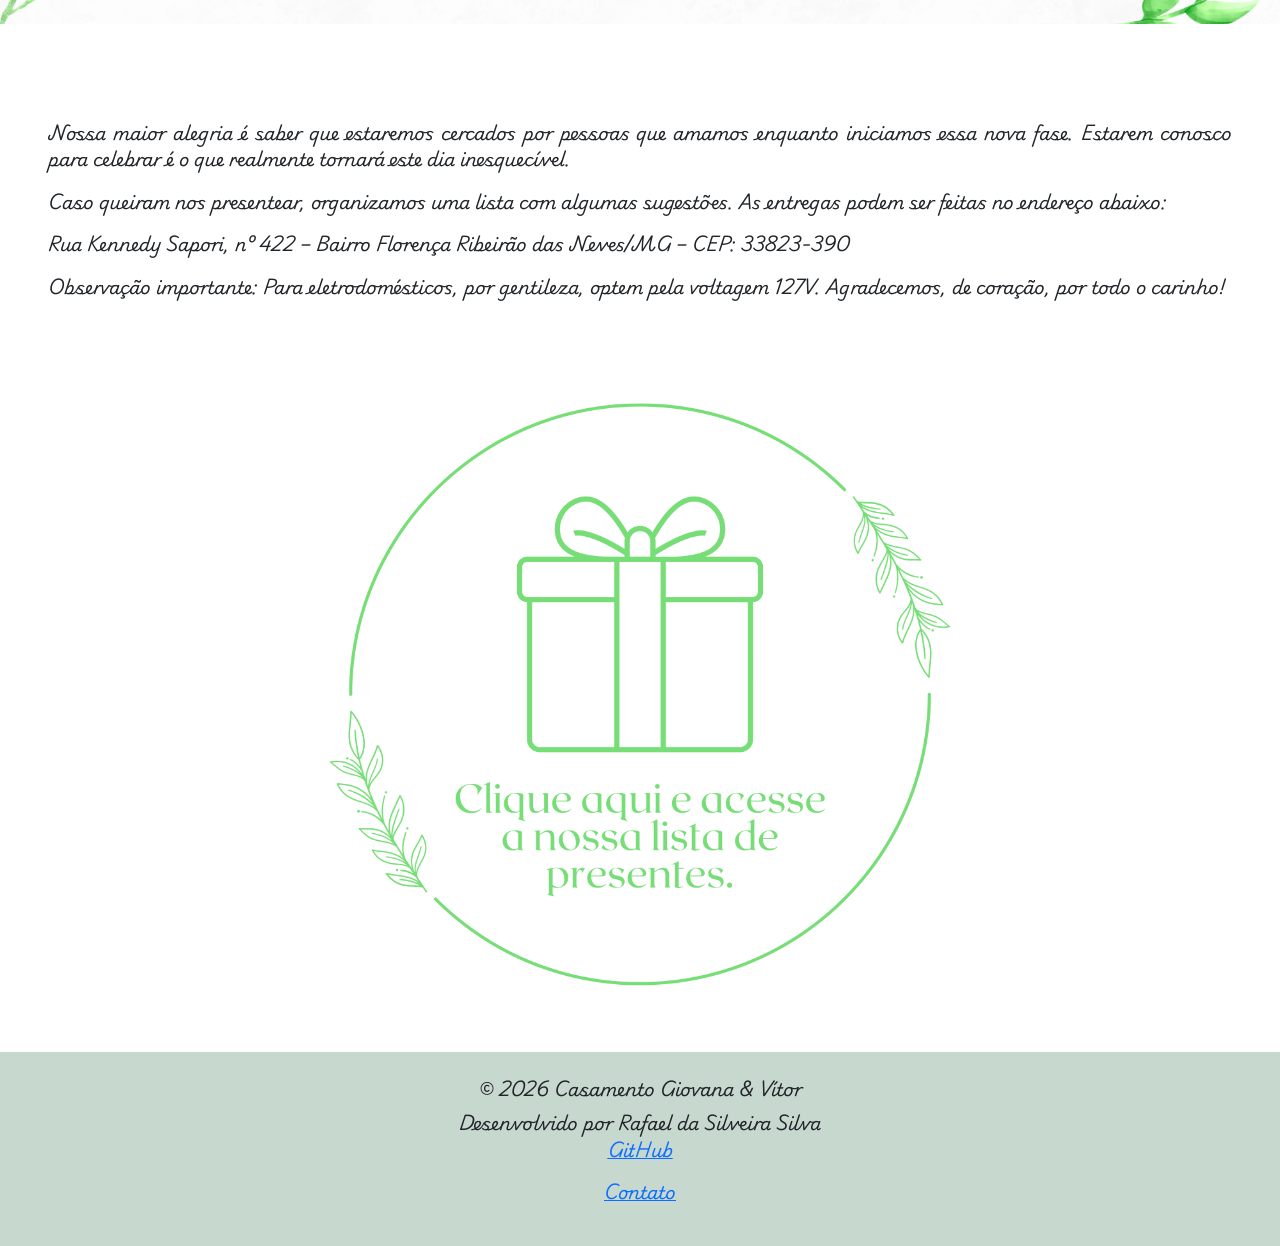
==== commit af0686d6: "Update index.html" ====
--- a/index.html
+++ b/index.html
@@ -283,7 +283,7 @@
                 <div class="col-sm-12 p-5">
                     
                     <P class="justificar">Aqui vão algumas orientações que são muito importantes para nós e vão nos ajudar a torntoar esse dia ainda mais agradável para dos:</p>
-                    <p class="justificar">1. <b>Confirmação de presença:</b> Pedimos que confirmem sua presença até o dia <b>11/06/2026.</b> Essa confirmação é essencial para que possamos organizar todos os detalhes com o buffet e demais fornecedores, garantindo que cada convidado seja acolhido com todo o cuidado que merece.</p>
+                    <p class="justificar">1. <b>Confirmação de presença:</b> Pedimos que confirmem sua presença até o dia <b>08/06/2026.</b> Essa confirmação é essencial para que possamos organizar todos os detalhes com o buffet e demais fornecedores, garantindo que cada convidado seja acolhido com todo o cuidado que merece.</p>
                     <p class="justificar">2. <b>Lista de Convidados:</b> Pedimos a gentileza de não levarem acompanhantes extras. Cada pessoa convidada foi pensada com muito carinho e o planejamento do evento é feito com base na lista previamente definida.</p>
                     <p class="justificar">3. <b>Programação e Deslocamento:</b> Como o local é um pouco mais afastado, recomendamos que se programem com antecedência para o trajeto, garantindo uma chegada tranquila.</p>
                     <p class="justificar">Para além desses detalhes, o que mais desejamos é que vocês celebrem e aproveitem cada instante conosco.</p>
@@ -415,4 +415,4 @@
 
     
 </body>
-</html>+</html>
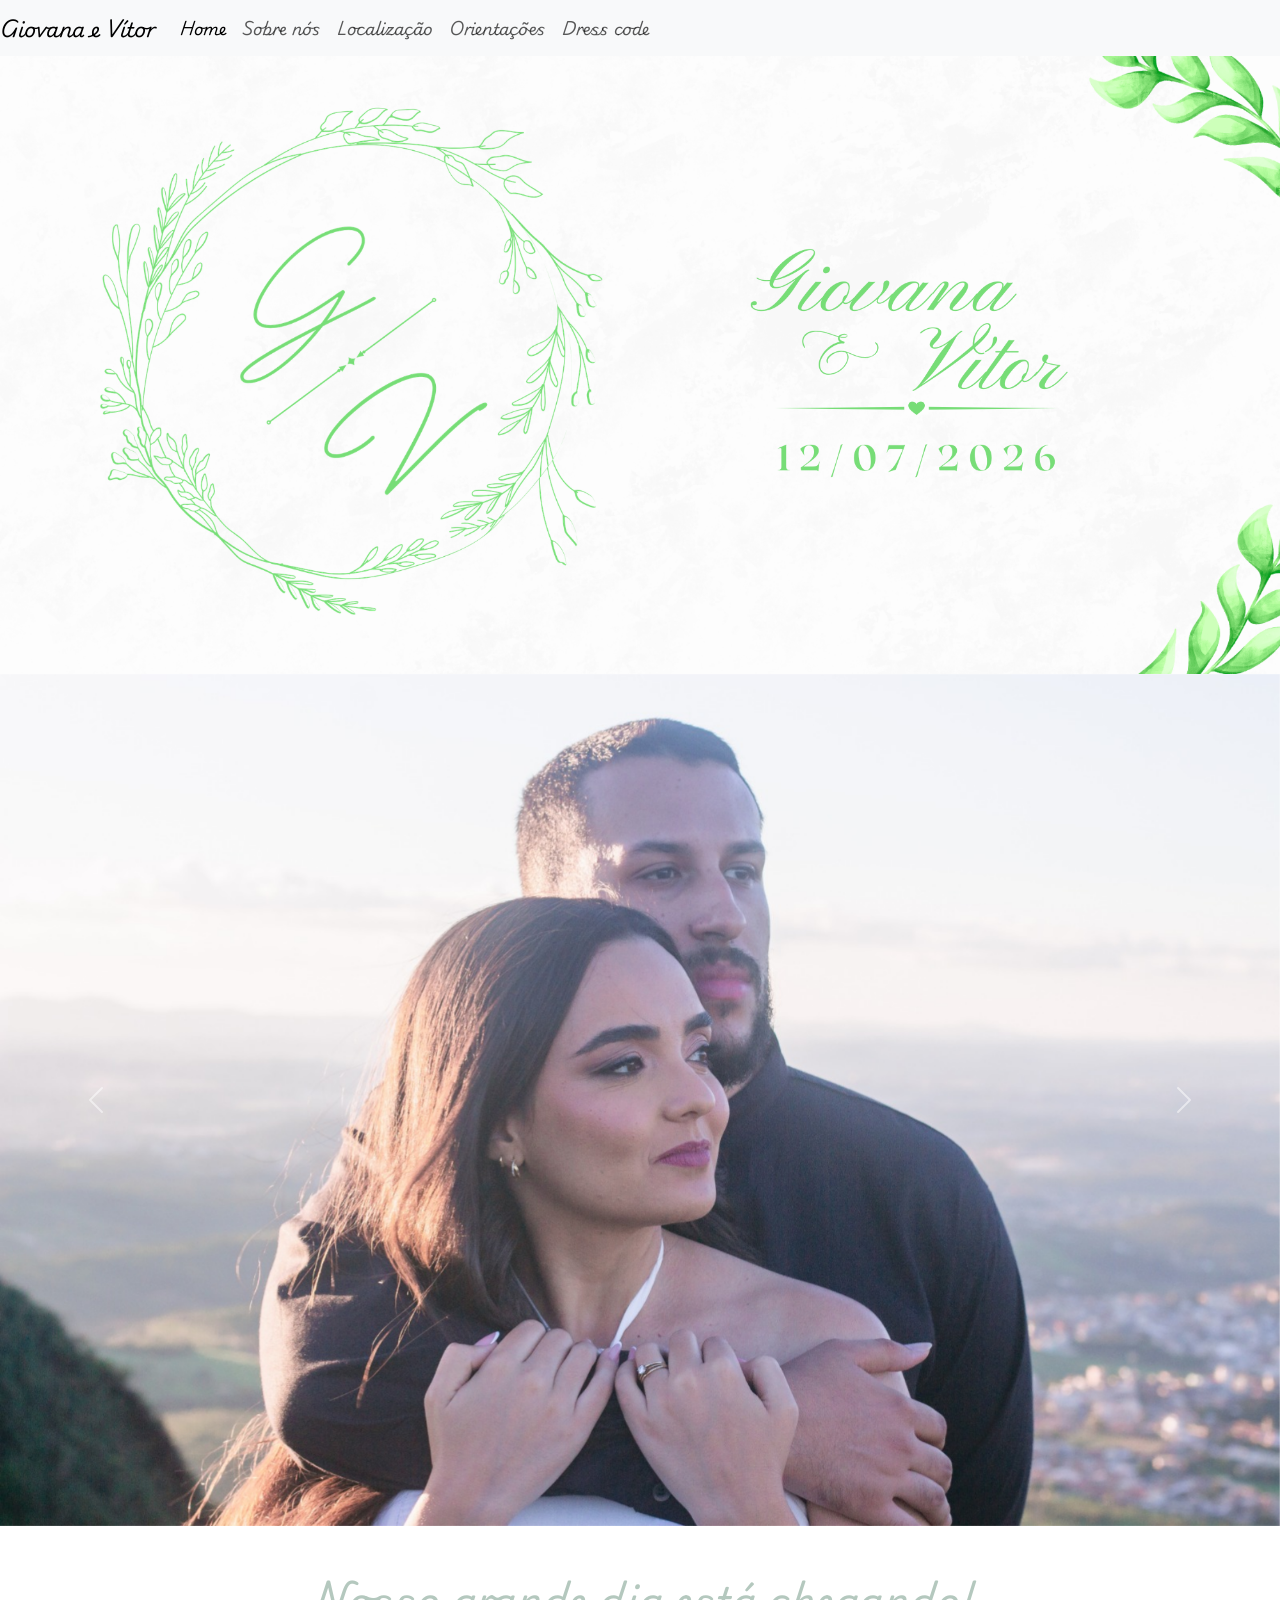
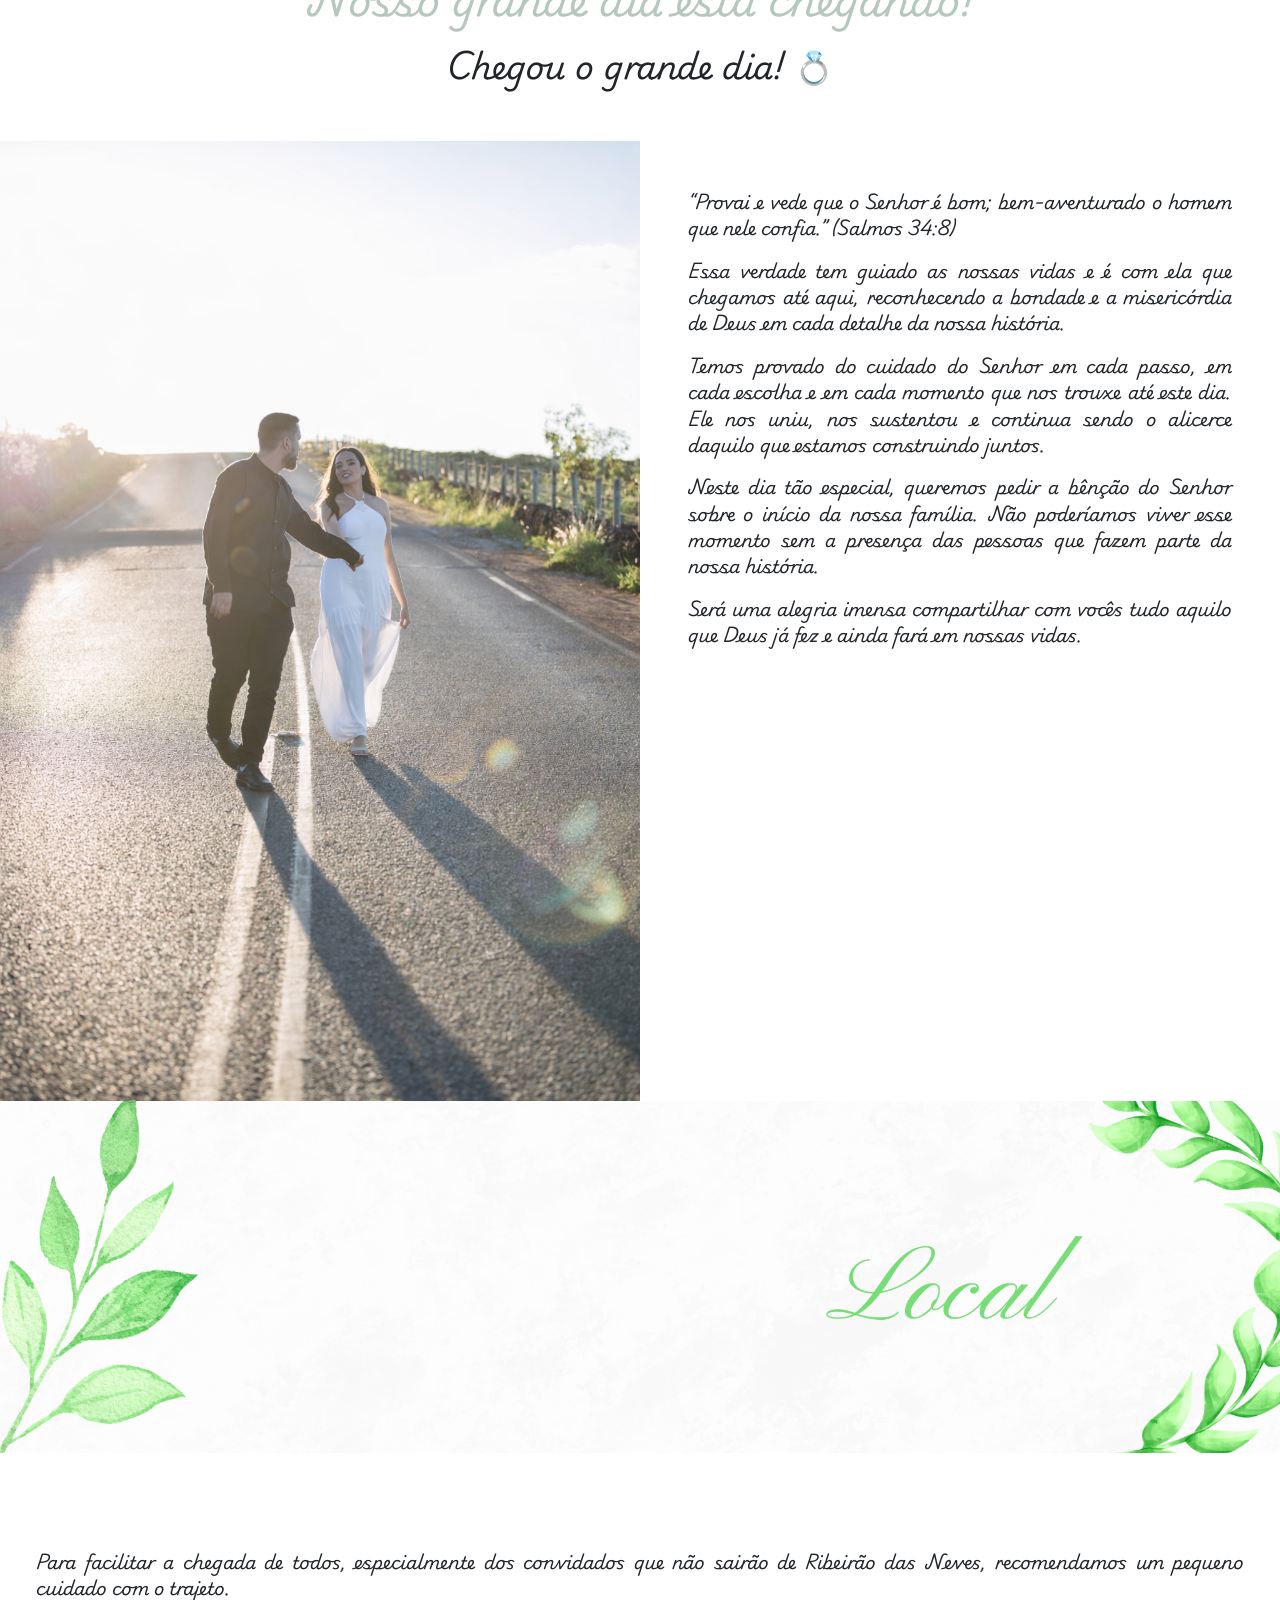
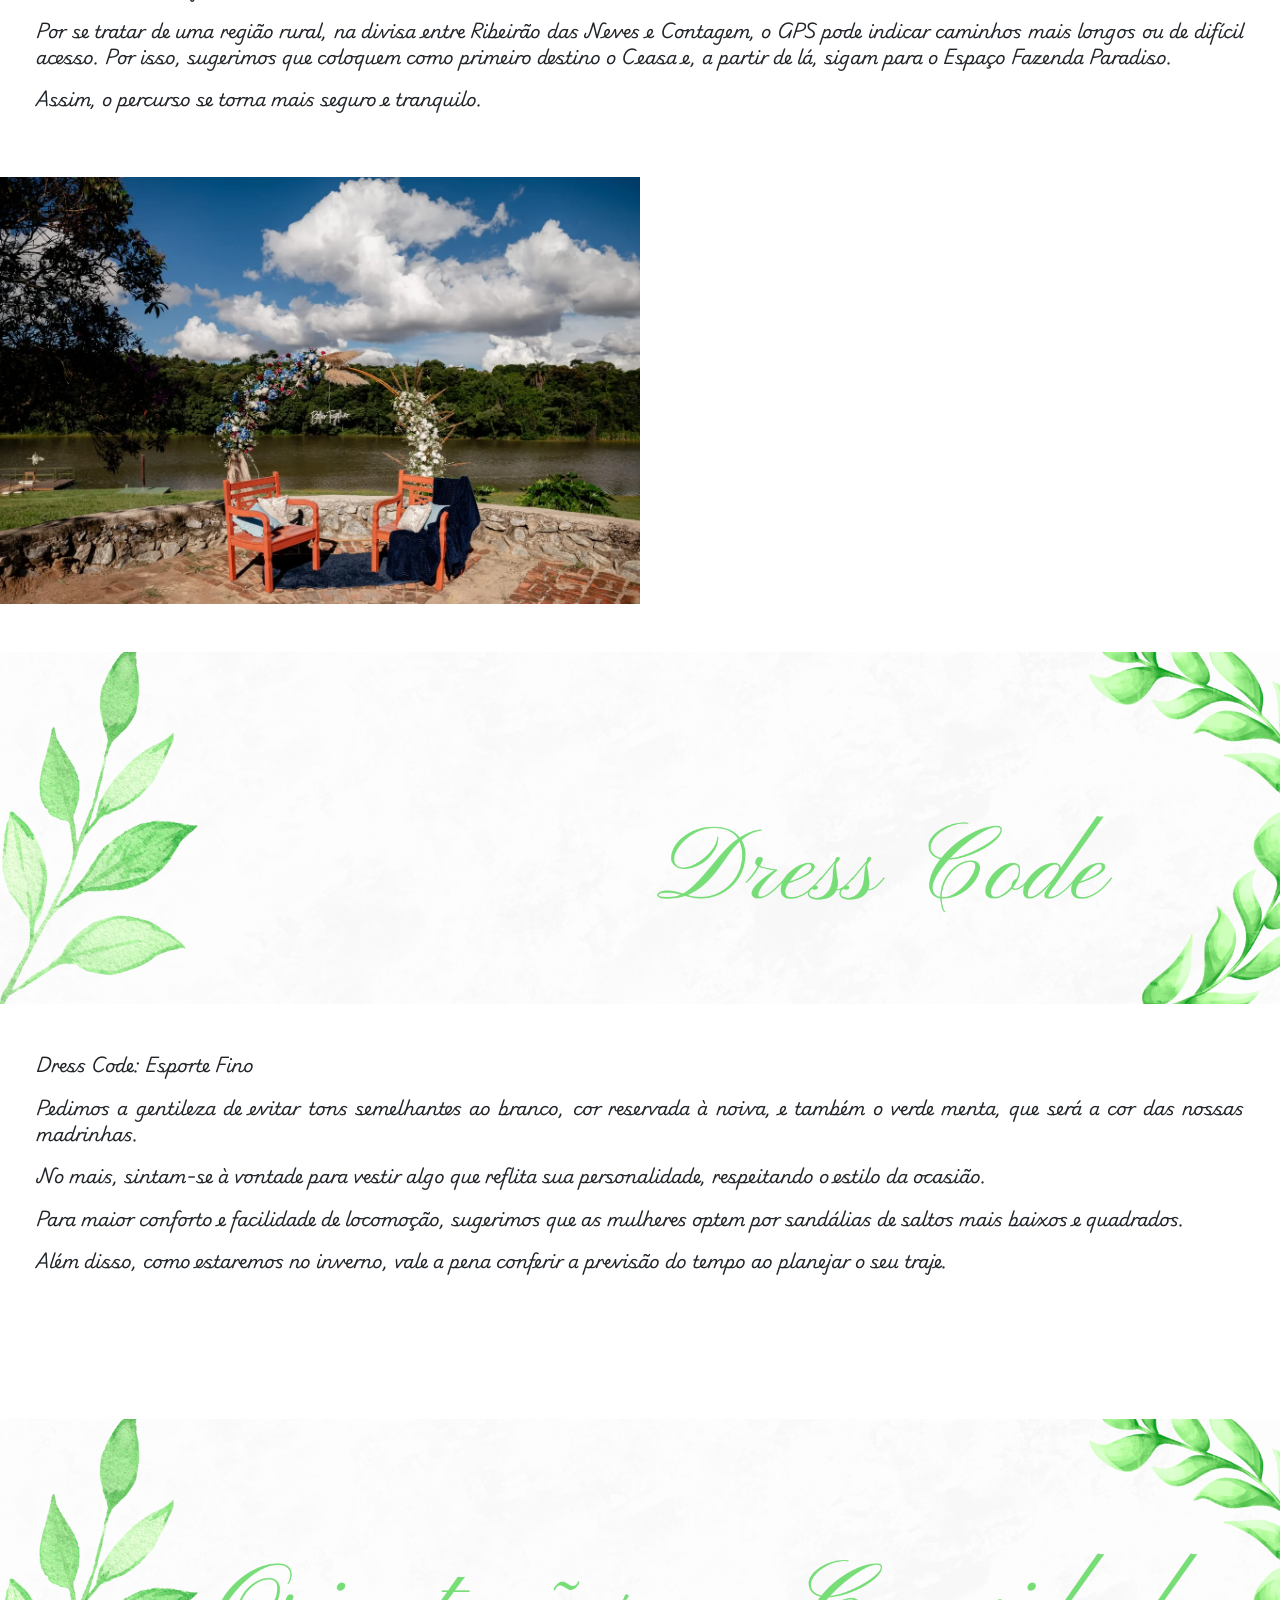
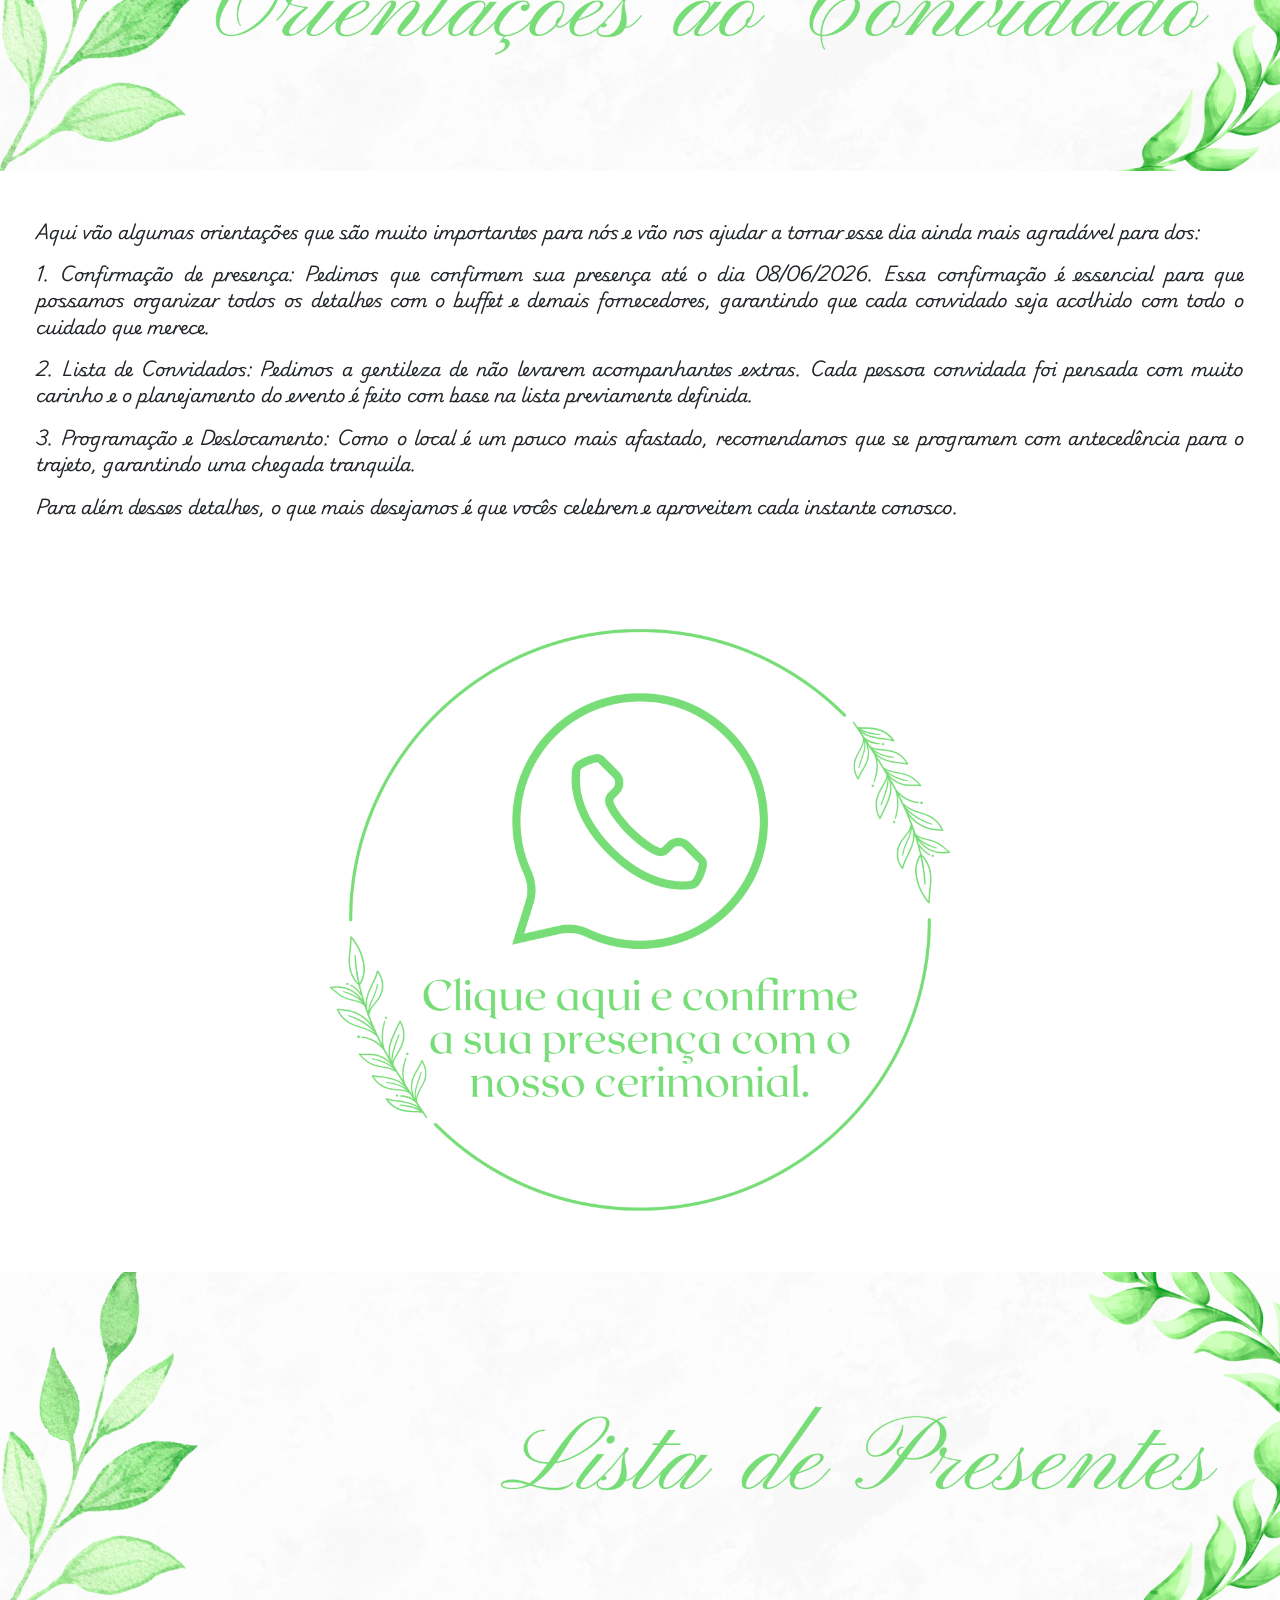
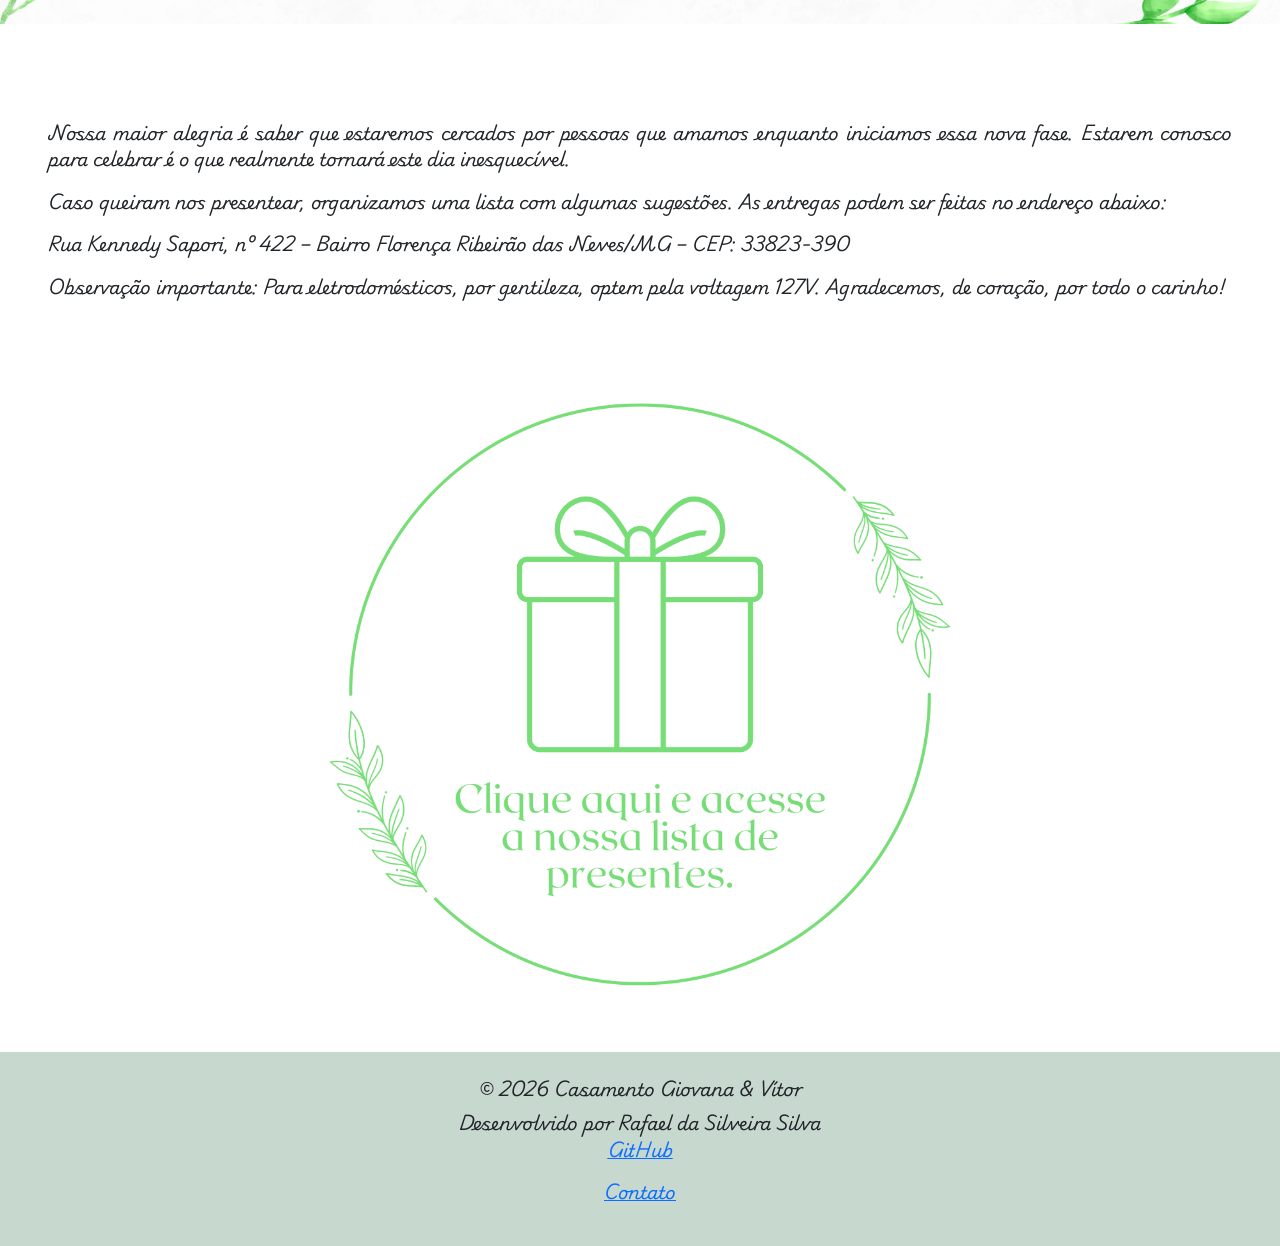
==== commit 194a4269: "Update index.html" ====
--- a/index.html
+++ b/index.html
@@ -282,7 +282,7 @@
 
                 <div class="col-sm-12 p-5">
                     
-                    <P class="justificar">Aqui vão algumas orientações que são muito importantes para nós e vão nos ajudar a torntoar esse dia ainda mais agradável para dos:</p>
+                    <P class="justificar">Aqui vão algumas orientações que são muito importantes para nós e vão nos ajudar a tornar esse dia ainda mais agradável para dos:</p>
                     <p class="justificar">1. <b>Confirmação de presença:</b> Pedimos que confirmem sua presença até o dia <b>08/06/2026.</b> Essa confirmação é essencial para que possamos organizar todos os detalhes com o buffet e demais fornecedores, garantindo que cada convidado seja acolhido com todo o cuidado que merece.</p>
                     <p class="justificar">2. <b>Lista de Convidados:</b> Pedimos a gentileza de não levarem acompanhantes extras. Cada pessoa convidada foi pensada com muito carinho e o planejamento do evento é feito com base na lista previamente definida.</p>
                     <p class="justificar">3. <b>Programação e Deslocamento:</b> Como o local é um pouco mais afastado, recomendamos que se programem com antecedência para o trajeto, garantindo uma chegada tranquila.</p>
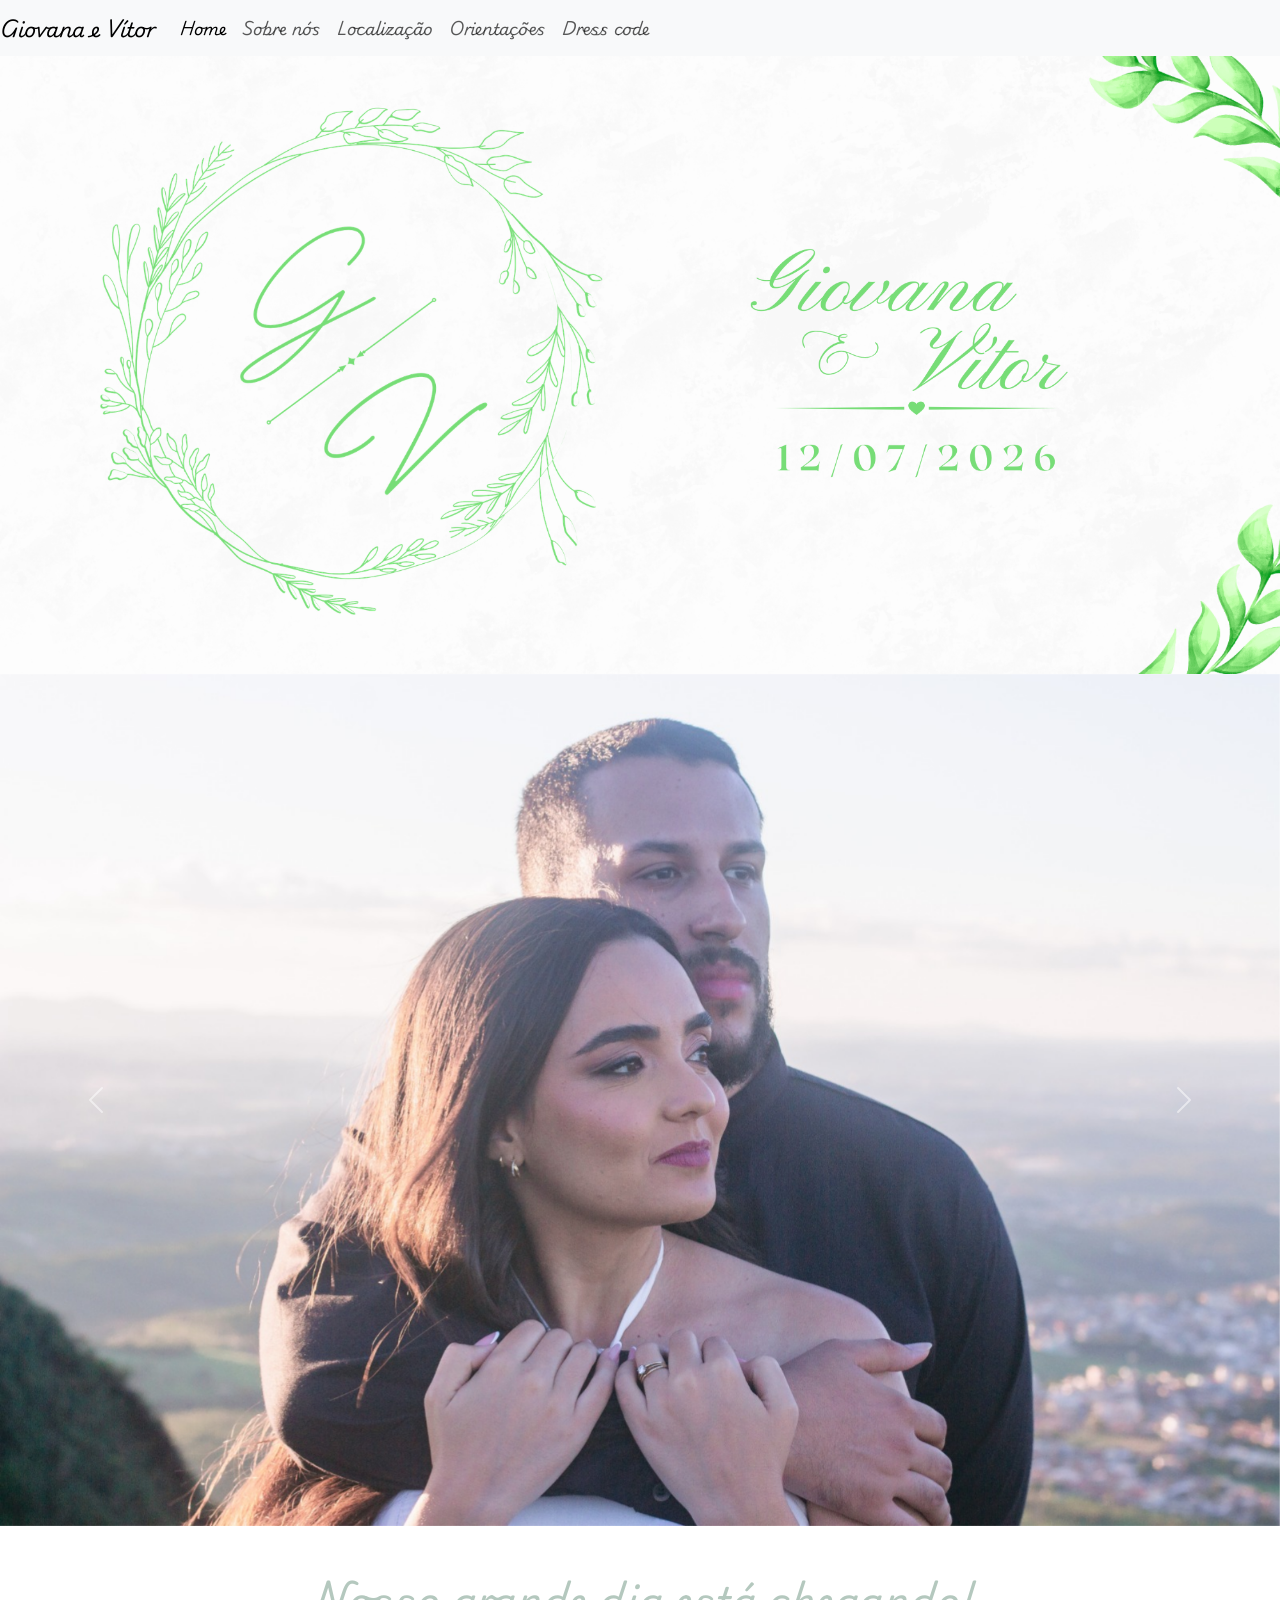
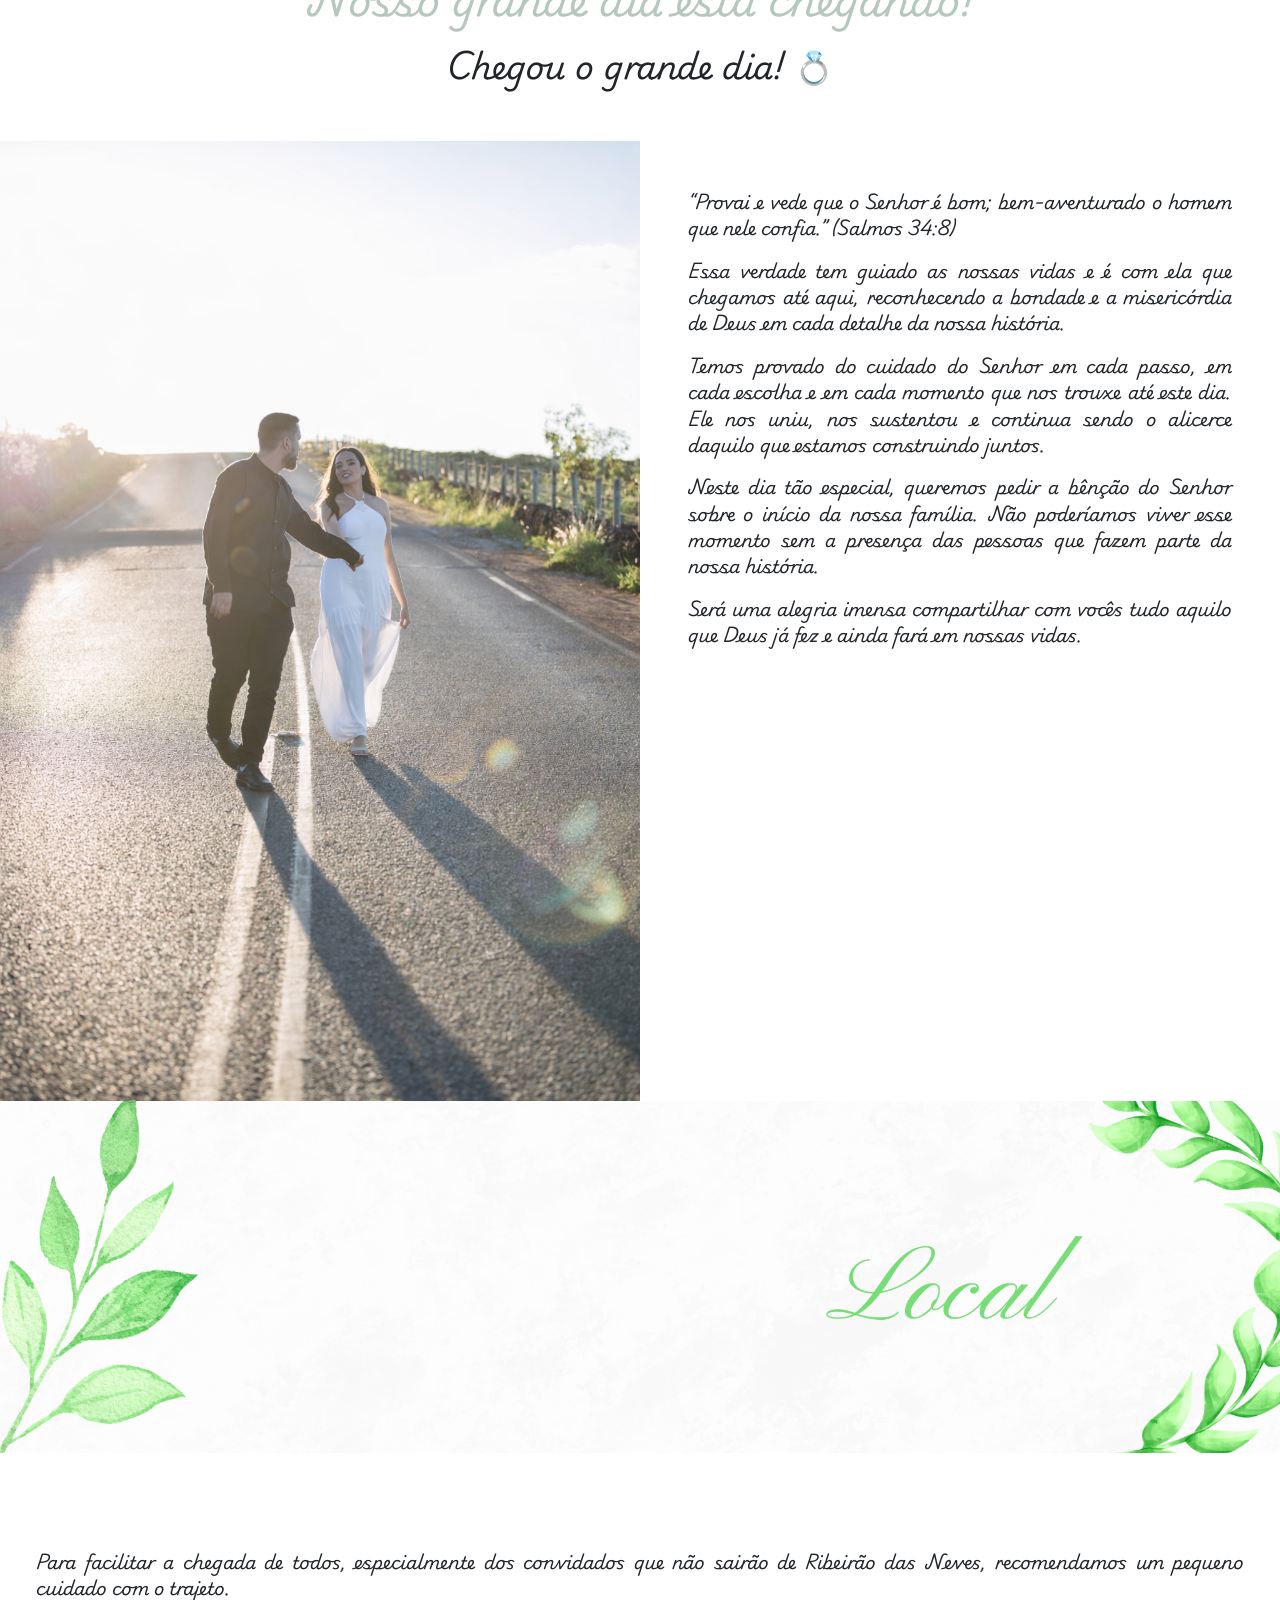
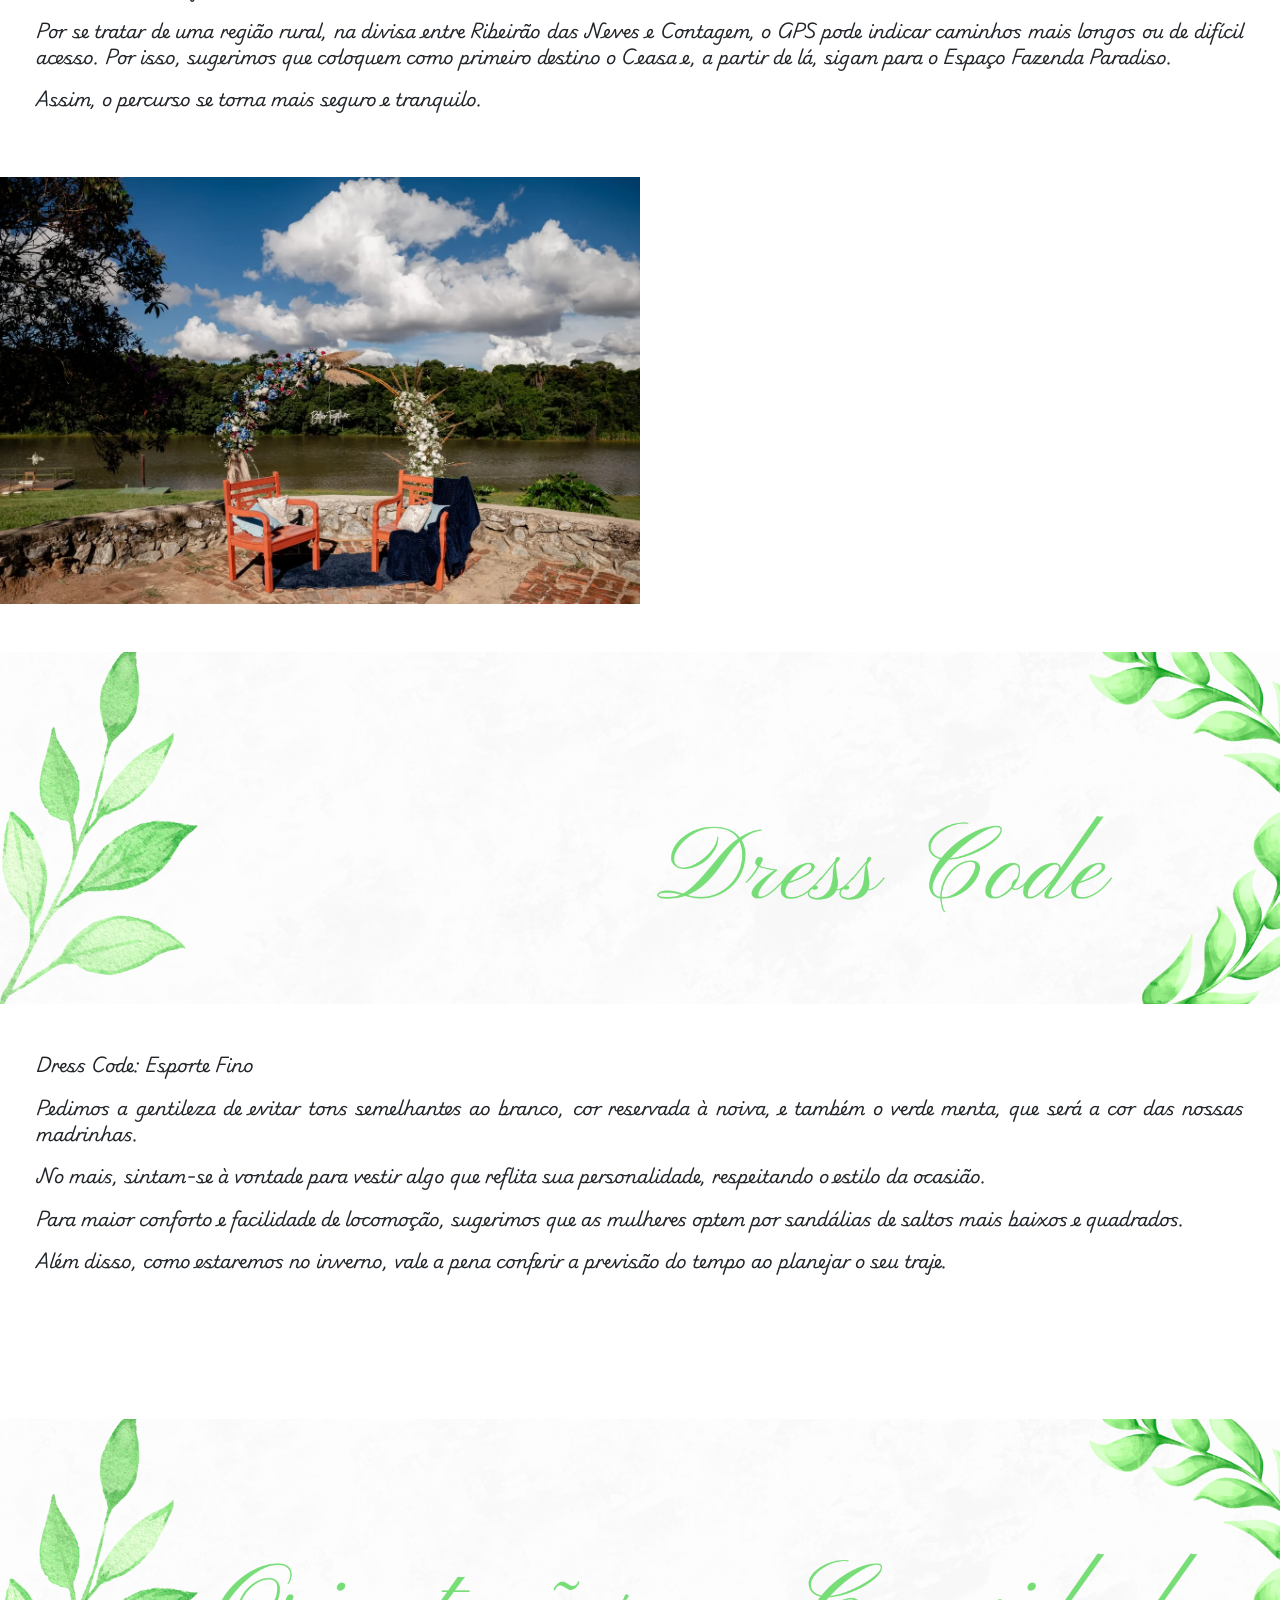
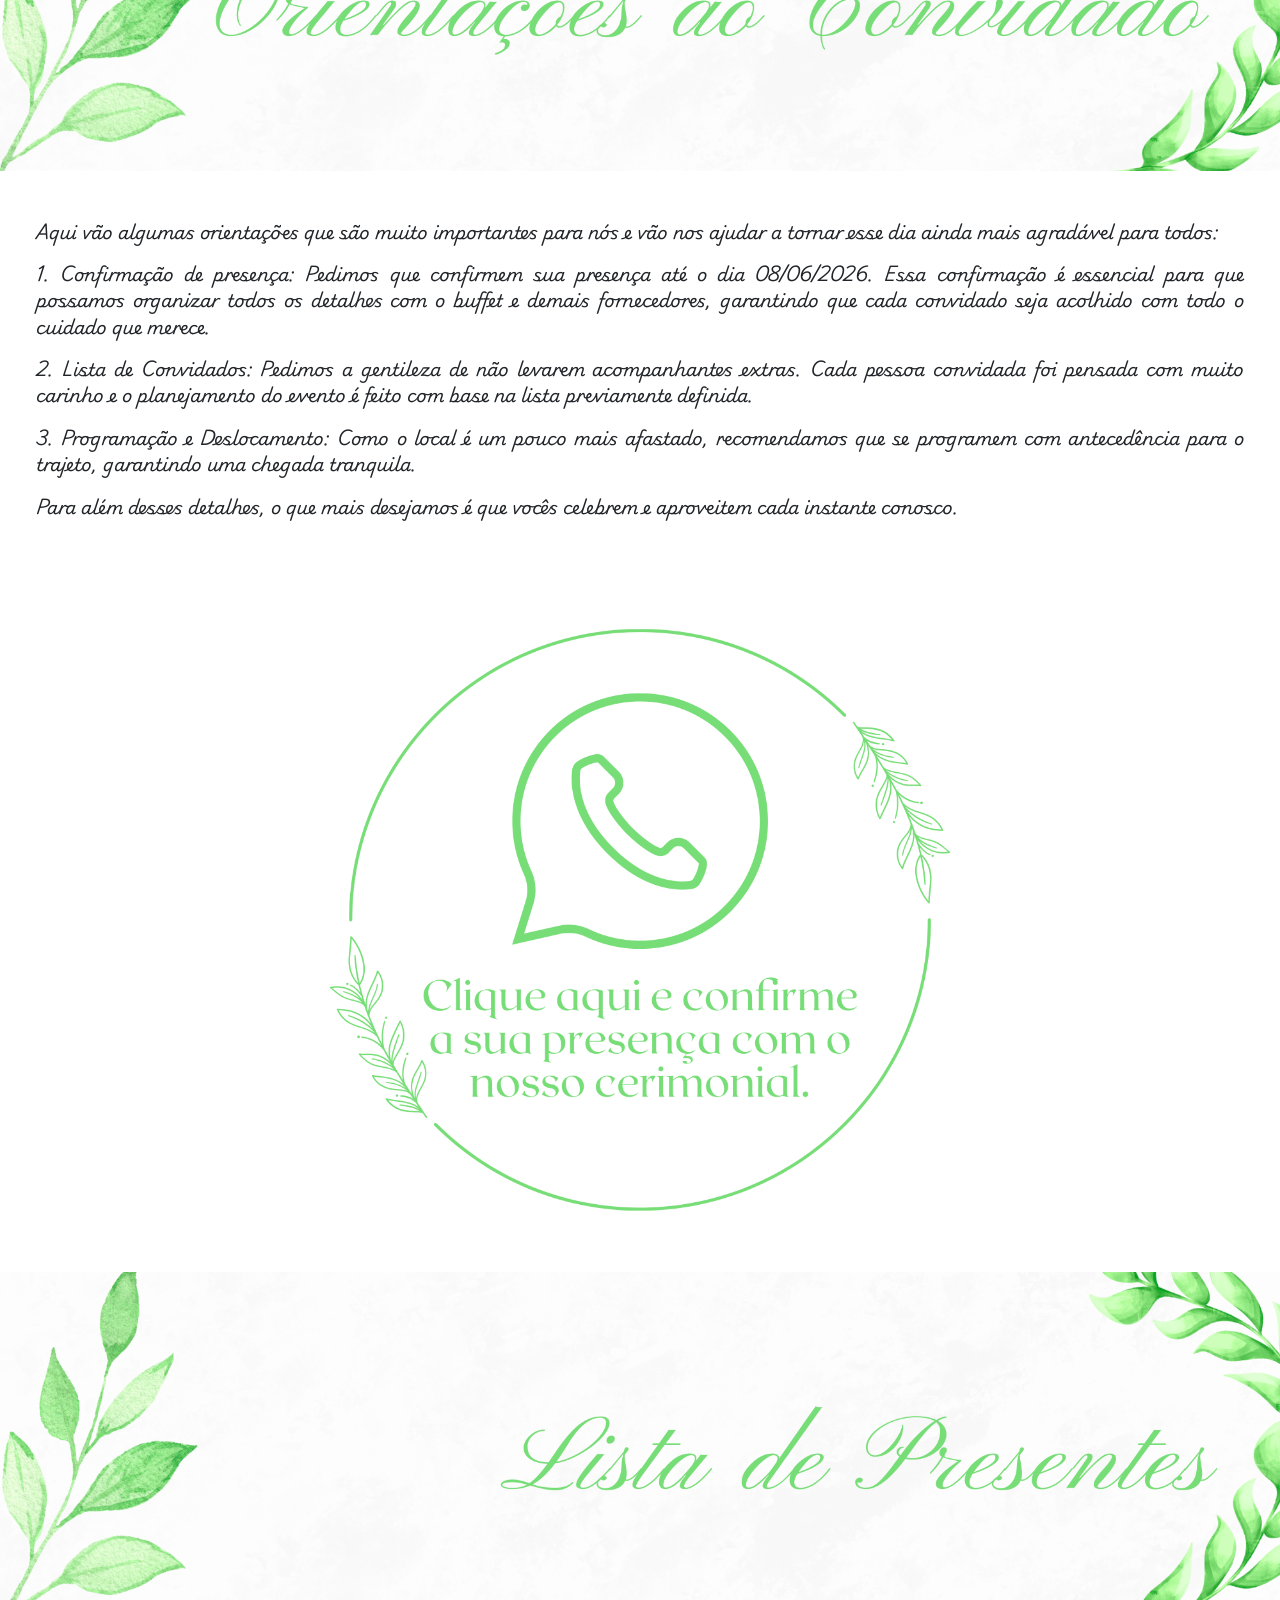
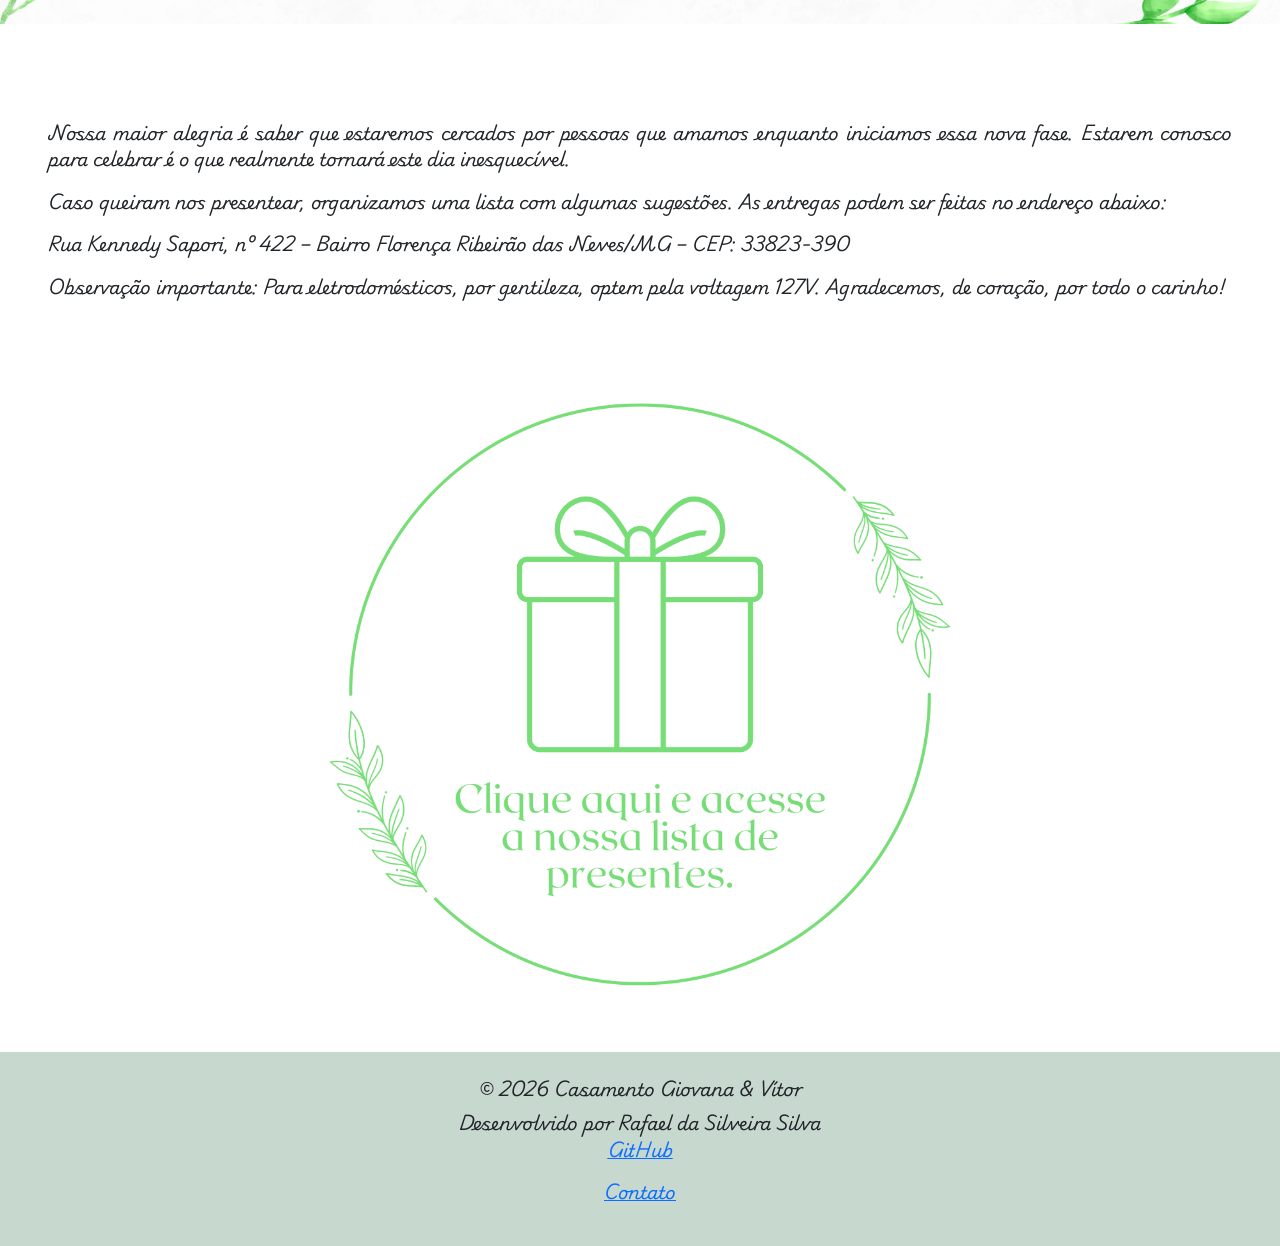
==== commit 0b8a7b5d: "Update print statement from 'Hello' to 'Goodbye'" ====
--- a/index.html
+++ b/index.html
@@ -282,7 +282,7 @@
 
                 <div class="col-sm-12 p-5">
                     
-                    <P class="justificar">Aqui vão algumas orientações que são muito importantes para nós e vão nos ajudar a tornar esse dia ainda mais agradável para dos:</p>
+                    <P class="justificar">Aqui vão algumas orientações que são muito importantes para nós e vão nos ajudar a tornar esse dia ainda mais agradável para todos:</p>
                     <p class="justificar">1. <b>Confirmação de presença:</b> Pedimos que confirmem sua presença até o dia <b>08/06/2026.</b> Essa confirmação é essencial para que possamos organizar todos os detalhes com o buffet e demais fornecedores, garantindo que cada convidado seja acolhido com todo o cuidado que merece.</p>
                     <p class="justificar">2. <b>Lista de Convidados:</b> Pedimos a gentileza de não levarem acompanhantes extras. Cada pessoa convidada foi pensada com muito carinho e o planejamento do evento é feito com base na lista previamente definida.</p>
                     <p class="justificar">3. <b>Programação e Deslocamento:</b> Como o local é um pouco mais afastado, recomendamos que se programem com antecedência para o trajeto, garantindo uma chegada tranquila.</p>
